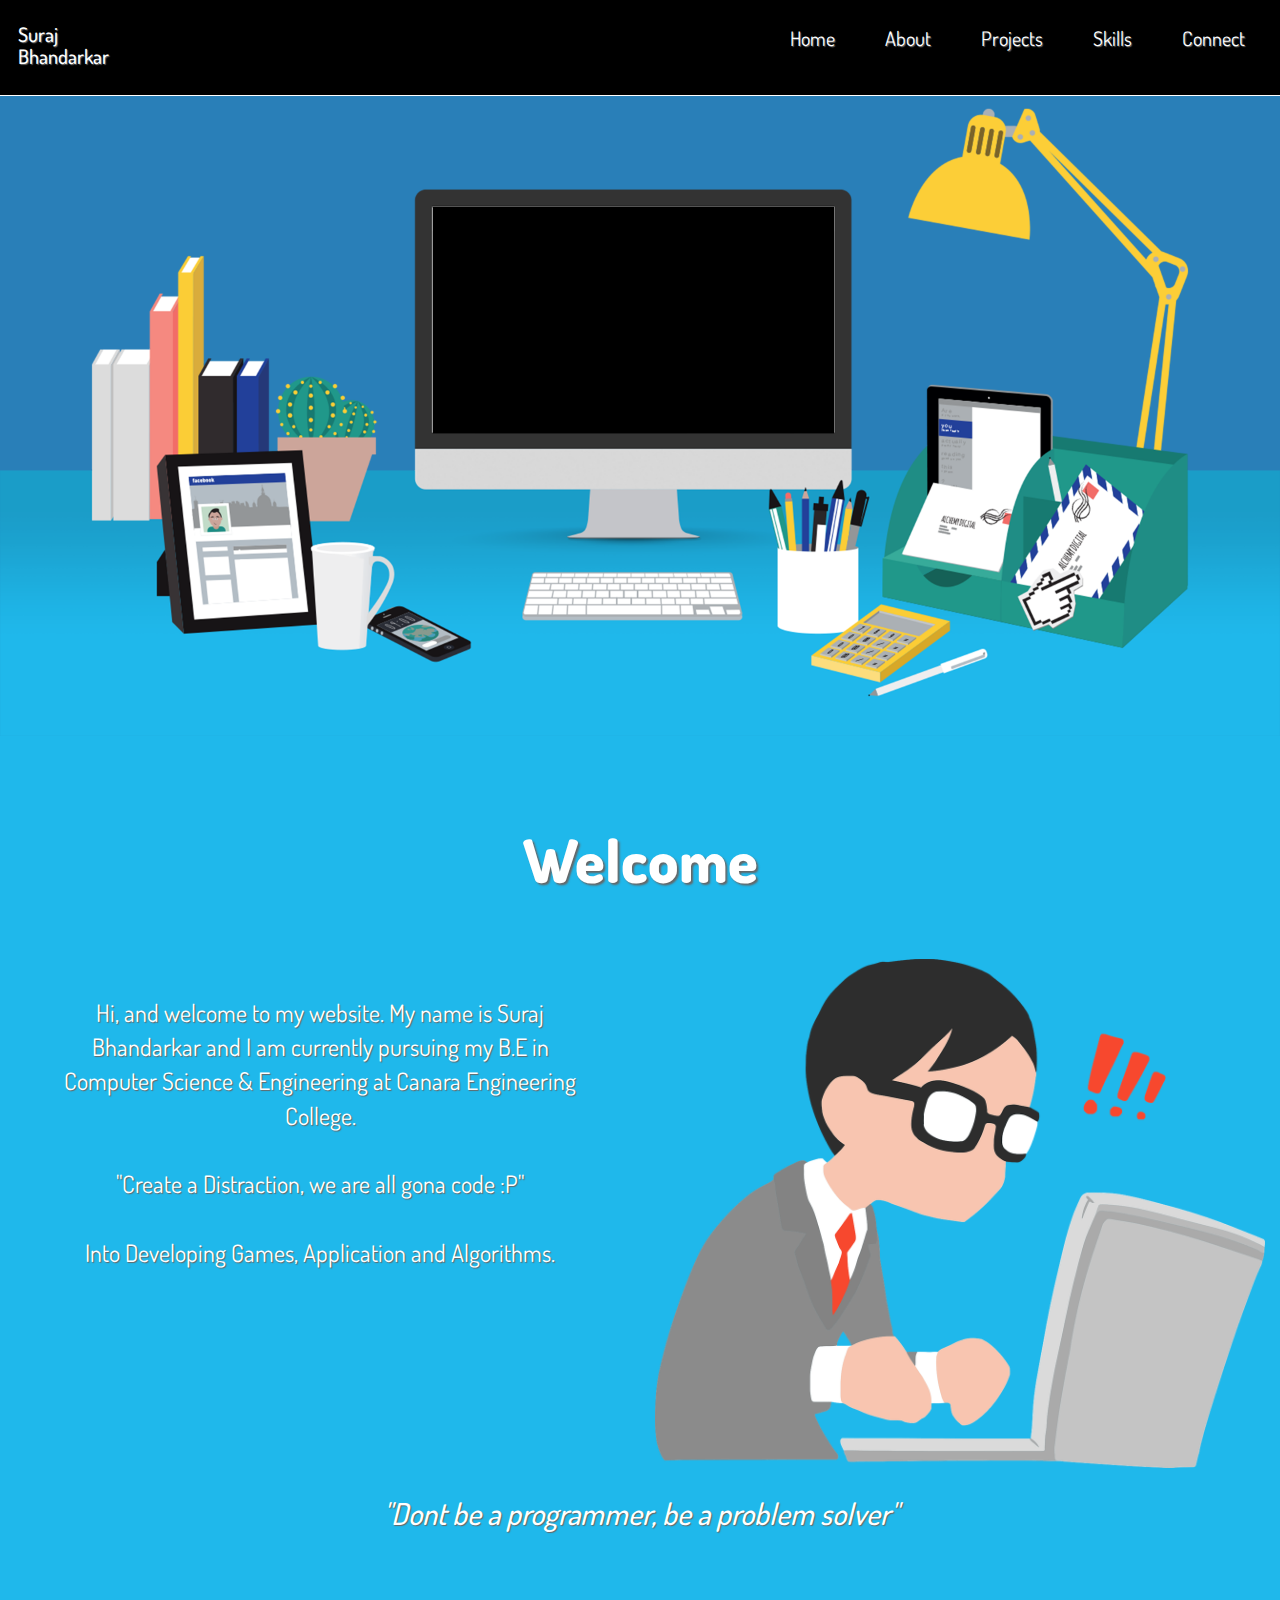
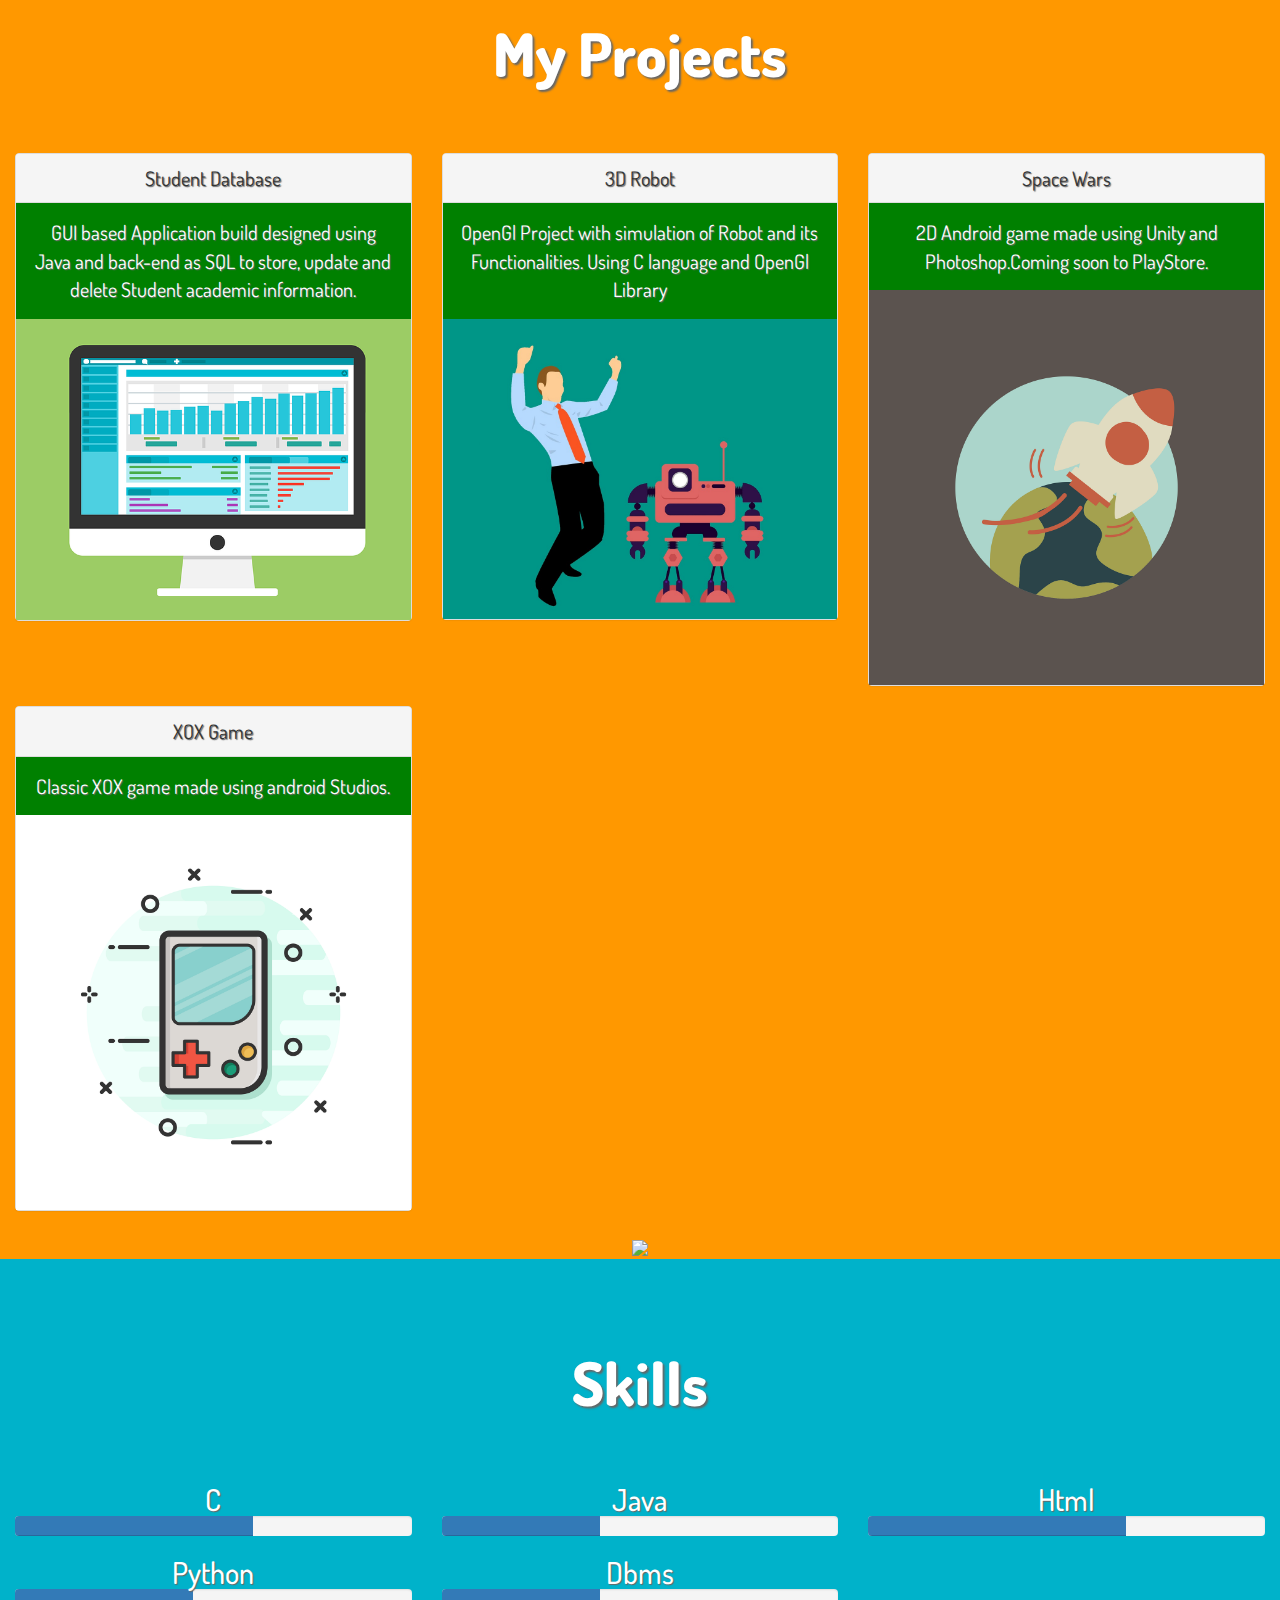
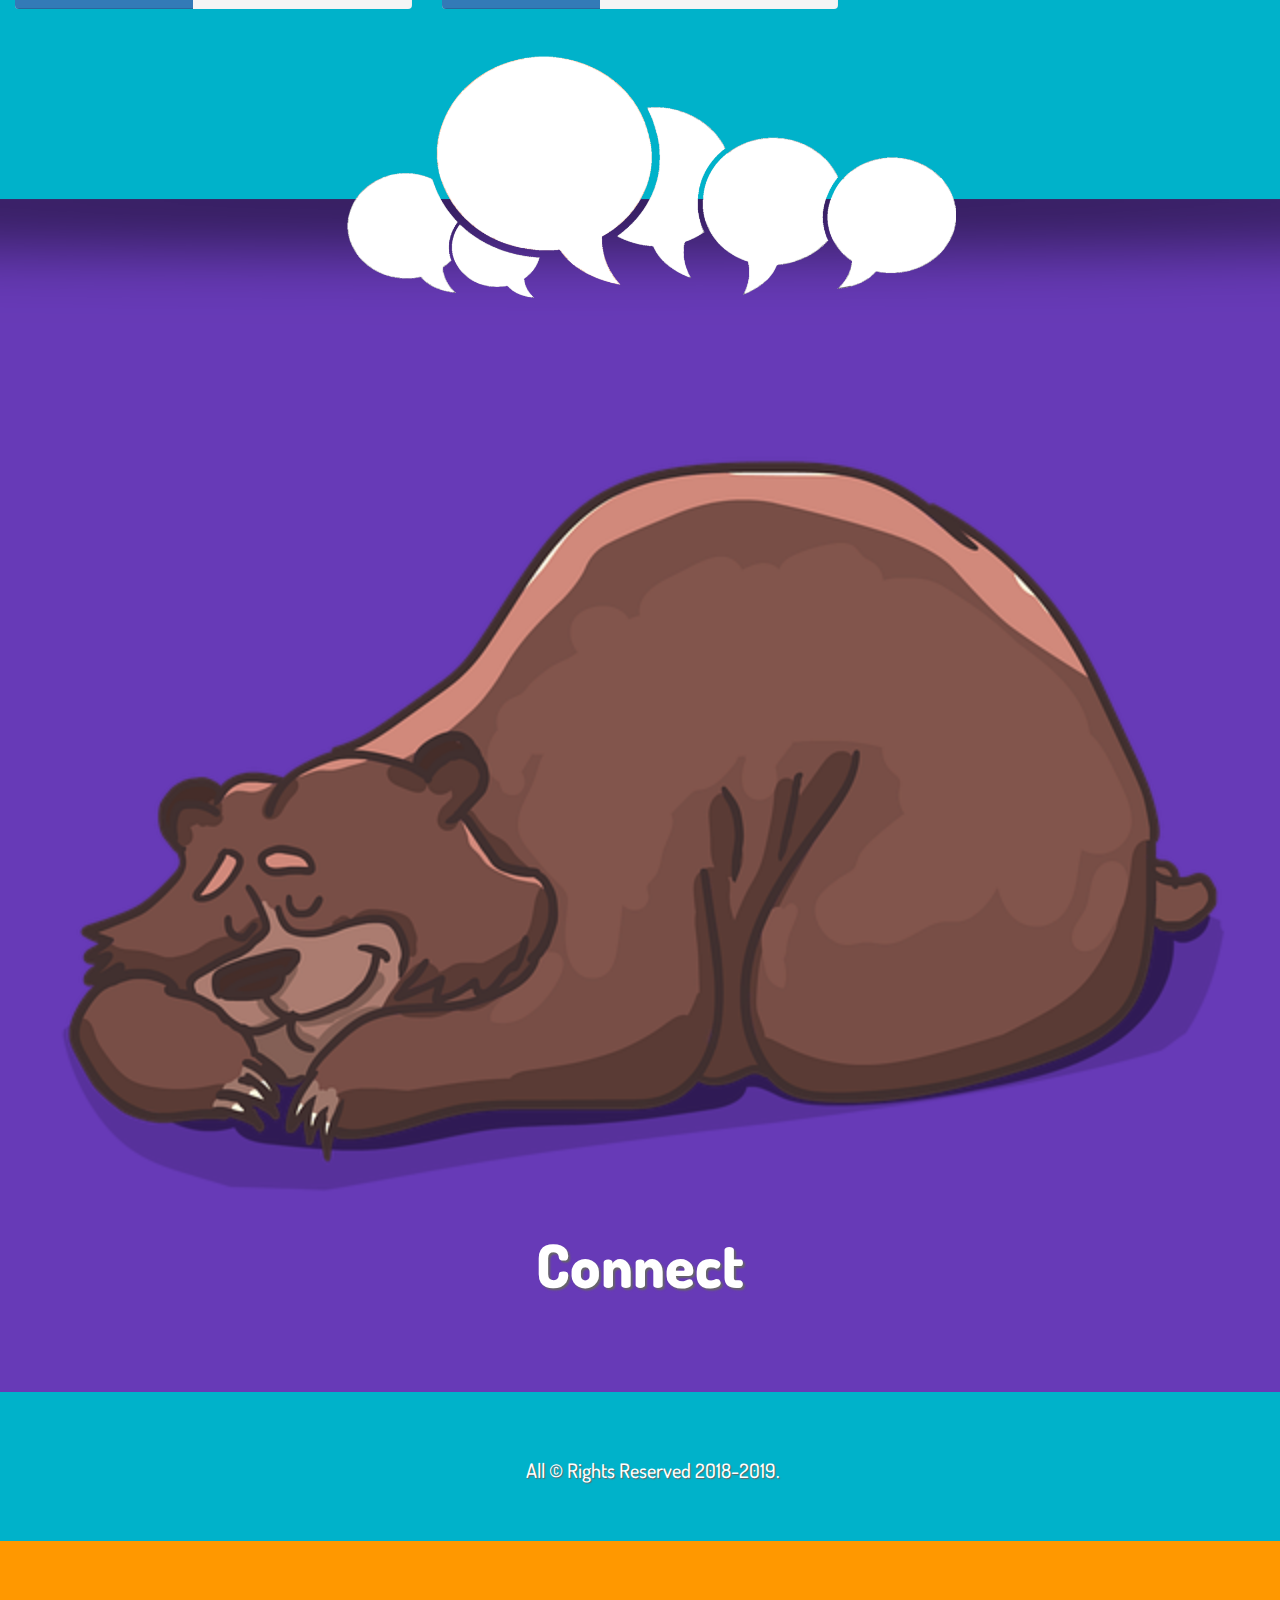
==== index.html @ de02a833 "First Web Site" ====
<!DOCTYPE html>
<html>
<head>
  <title>Website</title>
  <meta charset="utf-8">
  <meta name="viewport" content="width=device-width, initial-scale=1">
  <link rel="stylesheet" href="https://maxcdn.bootstrapcdn.com/bootstrap/3.3.7/css/bootstrap.min.css">
  <script src="https://ajax.googleapis.com/ajax/libs/jquery/3.3.1/jquery.min.js"></script>
  <script src="https://maxcdn.bootstrapcdn.com/bootstrap/3.3.7/js/bootstrap.min.js"></script>
  <script defer src="https://use.fontawesome.com/releases/v5.0.6/js/all.js"></script>
  <link rel="stylesheet" href="//cdnjs.cloudflare.com/ajax/libs/bootcards/1.0.0/css/bootcards-desktop.min.css">

<!-- Bootstrap and Bootcards JS -->
<script src="//netdna.bootstrapcdn.com/bootstrap/3.2.0/js/bootstrap.min.js"></script>
<script src="//cdnjs.cloudflare.com/ajax/libs/bootcards/1.0.0/js/bootcards.min.js"></script>
  <script src="scrolling.js"></script>
   <script src="wow.js"></script>
  <link rel="stylesheet" href="style.css">
  <script type="text/javascript">
     $(document).on('click','.navbar-collapse.in',function(e) {
    if( $(e.target).is('a') && ( $(e.target).attr('class') != 'dropdown-toggle' ) ) {
        $(this).collapse('hide');
    }
    });
     bootcards.init({
  offCanvasBackdrop: true,
  offCanvasHideOnMainClick: true,
  enableTabletPortraitMode: true,
  disableRubberBanding: true
});
  </script>
  <script type="text/javascript">
    function mousehandler(e) {
        var myevent = (isNS) ? e : event;
        var eventbutton = (isNS) ? myevent.which : myevent.button;
        if ((eventbutton == 2) || (eventbutton == 3)) return false;
    }
    document.oncontextmenu = mischandler;
    document.onmousedown = mousehandler;
    document.onmouseup = mousehandler;
    function disableCtrlKeyCombination(e) {
        var forbiddenKeys = new Array("a", "s", "c", "x","u");
        var key;
        var isCtrl;
        if (window.event) {
            key = window.event.keyCode;
            //IE
            if (window.event.ctrlKey)
                isCtrl = true;
            else
                isCtrl = false;
        }
        else {
            key = e.which;
            //firefox
            if (e.ctrlKey)
                isCtrl = true;
            else
                isCtrl = false;
        }
        if (isCtrl) {
            for (i = 0; i < forbiddenKeys.length; i++) {
                //case-insensitive comparation
                if (forbiddenKeys[i].toLowerCase() == String.fromCharCode(key).toLowerCase()) {
                    return false;
                }
            }
        }
        return true;
    }
</script>
<script>
    new WOW().init();
  </script>
</head>
<body oncontextmenu="return false">

	<nav class="navbar nav-inverse navbar-fixed-top" color="black">
		<div class="container-fluid">
			<div class="navbar-header">
				<button type="button" class="navbar-toggle" data-toggle="collapse" data-target="#myNavbar">
					<span class="icon-bar"></span>
					<span class="icon-bar"></span>
					<span class="icon-bar"></span>
				</button>
				<h4>Suraj Bhandarkar </h4>
			</div>
			<div class="collapse navbar-collapse" id="myNavbar">
				<ul class="nav navbar-nav navbar-right">
					<li><a href="#home">Home</a></li>
					<li><a href="#about">About</a></li>
					
					<li><a href="#projects">Projects</a></li>
					<li><a href="#world">Skills</a></li>
					<li><a href="#connect">Connect</a></li>
				</ul>
			</div>
		</div>
	</nav>
<div id ="home">
	<img src="img/desktop1.png" class="banner">
</div>

<div id="about" class="container-fluid text-center">
 <div class="section-content wow fadeInUp">	
 	<H1> Welcome </H1>
	<br><br>
	<div class="row">
		<div class="col-md-6">
			<p>
				Hi, and welcome to my website. My name is Suraj Bhandarkar  and I am currently 
				pursuing my B.E in Computer Science & Engineering at 
				Canara Engineering College.
<br><br>
				"Create a Distraction, we are all gona code :P"
<br><br>
				Into Developing Games, Application and Algorithms.
						
			</p>
		</div>
			<div class="col-md-6">
				<img src="img/Coder.png">
			</div>
	</div>


	<br>
	<h3><i>"Dont be a programmer, be a problem solver"</i></h3>
</div>
</div>


<div id="projects" class="container-fluid text-center">
	
	<h1>My Projects</h1>
	<br><br>
	<div class="row">
		<div class="col-sm-4">
			<div class="panel panel-default bootcards-media"> 
  <div class="panel-heading">Student Database</div>
  <div class="panel-body">GUI based Application build designed using Java and back-end as SQL to store, update and delete Student academic information. </div> 
  <img src="img/coding1.png"/> 
 <!-- <div class="panel-footer">
  	<a href="#" class="btn btn-primary">Project Link</a>
  </div>-->

</div>
		</div>
	
	
		<div class="col-sm-4">
			
			<div class="panel panel-default bootcards-media"> 
  <div class="panel-heading">3D Robot</div>
  <div class="panel-body">OpenGl Project with simulation of Robot and its Functionalities. Using C language and OpenGl Library</div> 
  <img src="img/robot1.jpg"/> 
 <!-- <div class="panel-footer">
  	<a href="#" class="btn btn-primary">Project Link</a>
  </div>-->
		</div>
	</div>
	
	
		<div class="col-sm-4">
			<div class="panel panel-default bootcards-media"> 
  <div class="panel-heading">Space Wars</div>
  <div class="panel-body">2D Android game made using Unity and Photoshop.Coming soon to PlayStore.</div> 
  <img src="img/Rocket.png"/> 
  <!--<div class="panel-footer">
  	<a href="#" class="btn btn-primary">Project Link</a>
  </div>-->
		</div>
		</div>
			<div class="col-md-4 hidden-sm">
				<div class="panel panel-default bootcards-media"> 
  <div class="panel-heading">XOX Game</div>
  <div class="panel-body">Classic XOX game made using android Studios.</div> 
  <img src="img/XOX.png"/> 

			</div>
	</div>
	</div>
	<img src="img/laptops.png" class="banner">

	<div id="world" class="container-fluid text text-center">
		<h1>Skills</h1>
		<br><br>
		<div class="row">
			<div class="col-md-4">
				<h3>C</h3>
				<div class="progress">

  <div class="progress-bar" role="progressbar" aria-valuenow="60" style="width: 60%" aria-valuemin="0" aria-valuemax="100"></div>
</div>
			</div>
			<div class="col-md-4">
				<h3>Java</h3>
				<div class="progress">

  <div class="progress-bar" role="progressbar" aria-valuenow="40" style="width: 40%" aria-valuemin="0" aria-valuemax="100"></div>
</div>
			</div>
			<div class="col-md-4">
				<h3>Html</h3>
				<div class="progress">

  <div class="progress-bar" role="progressbar" aria-valuenow="65" style="width: 65%" aria-valuemin="0" aria-valuemax="100"></div>
</div>
			</div>
			<div class="col-md-4 hidden-sm">
				<h3>Python</h3>
				<div class="progress">

  <div class="progress-bar" role="progressbar" aria-valuenow="60" style="width: 45%" aria-valuemin="0" aria-valuemax="100"></div>
</div>
			</div>
			<div class="col-md-4 hidden-sm">
				<h3>Dbms</h3>
				<div class="progress">

  <div class="progress-bar" role="progressbar" aria-valuenow="60" style="width: 40%" aria-valuemin="0" aria-valuemax="100"></div>
</div>
			</div>
	</div>
	<img  src="img/social.png" class="banner">
	<footer id="connect" class="container-fluid text-center">
		<div class="row">
			<img src="img/bear.png" width="50%">
			<h1>Connect</h1>
			<div class="social">
				<a href="" target="_blank"><i class="fab fa-facebook"></i></a>
					<a href="" target="_blank"><i class="fab fa-twitter"></i></a>
						<a href="" target="_blank"><i class="fab fa-instagram"></i></a>
							<a href="" target="_blank"><i class="fab fa-steam"></i></a>
								
		</div>
		
</footer>
<footer>
	<br><br>
	<center><h4>All &copy Rights Reserved 2018-2019.</h4></center>
</footer>
</body>
</html>
---- style.css ----
@import url('https://fonts.googleapis.com/css?family=Dosis:600,800');

body{
	font-family: 'Dosis',sans-serif;
	font-size: 200%;
	color: #fff;
	text-shadow: 1px 1px 1px #666;
}

a
{
	color: white;
}
.navbar
{
	background-color: black;
	border-bottom:  1px solid white;
	padding: 1% 0;

}
.navbar-brand
{
	min-height: 55px;
	padding: 0 15px 5px;
}
.navbar-nav li
{
	padding-right: 20px;
	color: white;
}
.navbar-inverse .navbar-nav li a
{
	color:#fff;
}
.navbar-inverse .navbar-nav li a:hover
{
	background-color: #fff;
}
.navbar-header
{
	padding-bottom:5px;
}
.nav-inverse .navbar-collapse, .navbar-inverse .navbar-form
{
	border-color: white;
}
.navbar-inverse .navbar-toggle
{
	border-color:#5398c6;
}
.nav-inverse .navbar-toggle:hover, .navbar-inverse .navbar-toggle:focus
{
	background-color: #5398c6;
}
.navbar-toggle .icon-bar{ background-color: #fff;
 margin-top: 17px}

img .banner
{
	width: 100%;
}

h1
{
	font-size: 300%;
	font-weight: 800;
	text-shadow: 2px 2px 2px #666;
}

h2
{
	font-size: 210%;


}
h4
{
	font-size: 100%;
	max-width: 80%;
	margin-left: 2%;
}
h3
{

	font-size: 150%;
	max-width: 80%;
	margin: 0 auto;
}
p
{
font-size: 120%;
padding: 6%;
}

img
{	width:100%;
	margin: 0 auto;
}
.panel .panel-default .bootcards-media
{
	width: 80%;

}
.panel-body
{
	background-color: green;
}
#icon
{
	max-width:200px;
	margin: 1% auto
}
.social
{
	font-size: 50%;

}

.social a
{
	
	padding: 3%;
	font-size: 25px;
}

.social a:hover
{
	color: #d5d5d5;
}

#home
{
	padding-top: 60px;
}


#about
{
	padding: 70px 0;
	background-color: #1fb8eb;
}

#projects
{
	padding: 0 0 12%;
	background-color: #ff9800;
}
#connect
{

	padding:70px 0 50px;
	background-color: #673ab7; 
}
#world
{
	padding: 70px 0 50px;
	background-color: #00b2ca;
}

.row
{
	margin:0;
}

@charset "UTF-8";

/*!
 * animate.css -http://daneden.me/animate
 * Version - 3.7.0
 * Licensed under the MIT license - http://opensource.org/licenses/MIT
 *
 * Copyright (c) 2018 Daniel Eden
 */

@-webkit-keyframes bounce {
  from,
  20%,
  53%,
  80%,
  to {
    -webkit-animation-timing-function: cubic-bezier(0.215, 0.61, 0.355, 1);
    animation-timing-function: cubic-bezier(0.215, 0.61, 0.355, 1);
    -webkit-transform: translate3d(0, 0, 0);
    transform: translate3d(0, 0, 0);
  }

  40%,
  43% {
    -webkit-animation-timing-function: cubic-bezier(0.755, 0.05, 0.855, 0.06);
    animation-timing-function: cubic-bezier(0.755, 0.05, 0.855, 0.06);
    -webkit-transform: translate3d(0, -30px, 0);
    transform: translate3d(0, -30px, 0);
  }

  70% {
    -webkit-animation-timing-function: cubic-bezier(0.755, 0.05, 0.855, 0.06);
    animation-timing-function: cubic-bezier(0.755, 0.05, 0.855, 0.06);
    -webkit-transform: translate3d(0, -15px, 0);
    transform: translate3d(0, -15px, 0);
  }

  90% {
    -webkit-transform: translate3d(0, -4px, 0);
    transform: translate3d(0, -4px, 0);
  }
}

@keyframes bounce {
  from,
  20%,
  53%,
  80%,
  to {
    -webkit-animation-timing-function: cubic-bezier(0.215, 0.61, 0.355, 1);
    animation-timing-function: cubic-bezier(0.215, 0.61, 0.355, 1);
    -webkit-transform: translate3d(0, 0, 0);
    transform: translate3d(0, 0, 0);
  }

  40%,
  43% {
    -webkit-animation-timing-function: cubic-bezier(0.755, 0.05, 0.855, 0.06);
    animation-timing-function: cubic-bezier(0.755, 0.05, 0.855, 0.06);
    -webkit-transform: translate3d(0, -30px, 0);
    transform: translate3d(0, -30px, 0);
  }

  70% {
    -webkit-animation-timing-function: cubic-bezier(0.755, 0.05, 0.855, 0.06);
    animation-timing-function: cubic-bezier(0.755, 0.05, 0.855, 0.06);
    -webkit-transform: translate3d(0, -15px, 0);
    transform: translate3d(0, -15px, 0);
  }

  90% {
    -webkit-transform: translate3d(0, -4px, 0);
    transform: translate3d(0, -4px, 0);
  }
}

.bounce {
  -webkit-animation-name: bounce;
  animation-name: bounce;
  -webkit-transform-origin: center bottom;
  transform-origin: center bottom;
}

@-webkit-keyframes flash {
  from,
  50%,
  to {
    opacity: 1;
  }

  25%,
  75% {
    opacity: 0;
  }
}

@keyframes flash {
  from,
  50%,
  to {
    opacity: 1;
  }

  25%,
  75% {
    opacity: 0;
  }
}

.flash {
  -webkit-animation-name: flash;
  animation-name: flash;
}

/* originally authored by Nick Pettit - https://github.com/nickpettit/glide */

@-webkit-keyframes pulse {
  from {
    -webkit-transform: scale3d(1, 1, 1);
    transform: scale3d(1, 1, 1);
  }

  50% {
    -webkit-transform: scale3d(1.05, 1.05, 1.05);
    transform: scale3d(1.05, 1.05, 1.05);
  }

  to {
    -webkit-transform: scale3d(1, 1, 1);
    transform: scale3d(1, 1, 1);
  }
}

@keyframes pulse {
  from {
    -webkit-transform: scale3d(1, 1, 1);
    transform: scale3d(1, 1, 1);
  }

  50% {
    -webkit-transform: scale3d(1.05, 1.05, 1.05);
    transform: scale3d(1.05, 1.05, 1.05);
  }

  to {
    -webkit-transform: scale3d(1, 1, 1);
    transform: scale3d(1, 1, 1);
  }
}

.pulse {
  -webkit-animation-name: pulse;
  animation-name: pulse;
}

@-webkit-keyframes rubberBand {
  from {
    -webkit-transform: scale3d(1, 1, 1);
    transform: scale3d(1, 1, 1);
  }

  30% {
    -webkit-transform: scale3d(1.25, 0.75, 1);
    transform: scale3d(1.25, 0.75, 1);
  }

  40% {
    -webkit-transform: scale3d(0.75, 1.25, 1);
    transform: scale3d(0.75, 1.25, 1);
  }

  50% {
    -webkit-transform: scale3d(1.15, 0.85, 1);
    transform: scale3d(1.15, 0.85, 1);
  }

  65% {
    -webkit-transform: scale3d(0.95, 1.05, 1);
    transform: scale3d(0.95, 1.05, 1);
  }

  75% {
    -webkit-transform: scale3d(1.05, 0.95, 1);
    transform: scale3d(1.05, 0.95, 1);
  }

  to {
    -webkit-transform: scale3d(1, 1, 1);
    transform: scale3d(1, 1, 1);
  }
}

@keyframes rubberBand {
  from {
    -webkit-transform: scale3d(1, 1, 1);
    transform: scale3d(1, 1, 1);
  }

  30% {
    -webkit-transform: scale3d(1.25, 0.75, 1);
    transform: scale3d(1.25, 0.75, 1);
  }

  40% {
    -webkit-transform: scale3d(0.75, 1.25, 1);
    transform: scale3d(0.75, 1.25, 1);
  }

  50% {
    -webkit-transform: scale3d(1.15, 0.85, 1);
    transform: scale3d(1.15, 0.85, 1);
  }

  65% {
    -webkit-transform: scale3d(0.95, 1.05, 1);
    transform: scale3d(0.95, 1.05, 1);
  }

  75% {
    -webkit-transform: scale3d(1.05, 0.95, 1);
    transform: scale3d(1.05, 0.95, 1);
  }

  to {
    -webkit-transform: scale3d(1, 1, 1);
    transform: scale3d(1, 1, 1);
  }
}

.rubberBand {
  -webkit-animation-name: rubberBand;
  animation-name: rubberBand;
}

@-webkit-keyframes shake {
  from,
  to {
    -webkit-transform: translate3d(0, 0, 0);
    transform: translate3d(0, 0, 0);
  }

  10%,
  30%,
  50%,
  70%,
  90% {
    -webkit-transform: translate3d(-10px, 0, 0);
    transform: translate3d(-10px, 0, 0);
  }

  20%,
  40%,
  60%,
  80% {
    -webkit-transform: translate3d(10px, 0, 0);
    transform: translate3d(10px, 0, 0);
  }
}

@keyframes shake {
  from,
  to {
    -webkit-transform: translate3d(0, 0, 0);
    transform: translate3d(0, 0, 0);
  }

  10%,
  30%,
  50%,
  70%,
  90% {
    -webkit-transform: translate3d(-10px, 0, 0);
    transform: translate3d(-10px, 0, 0);
  }

  20%,
  40%,
  60%,
  80% {
    -webkit-transform: translate3d(10px, 0, 0);
    transform: translate3d(10px, 0, 0);
  }
}

.shake {
  -webkit-animation-name: shake;
  animation-name: shake;
}

@-webkit-keyframes headShake {
  0% {
    -webkit-transform: translateX(0);
    transform: translateX(0);
  }

  6.5% {
    -webkit-transform: translateX(-6px) rotateY(-9deg);
    transform: translateX(-6px) rotateY(-9deg);
  }

  18.5% {
    -webkit-transform: translateX(5px) rotateY(7deg);
    transform: translateX(5px) rotateY(7deg);
  }

  31.5% {
    -webkit-transform: translateX(-3px) rotateY(-5deg);
    transform: translateX(-3px) rotateY(-5deg);
  }

  43.5% {
    -webkit-transform: translateX(2px) rotateY(3deg);
    transform: translateX(2px) rotateY(3deg);
  }

  50% {
    -webkit-transform: translateX(0);
    transform: translateX(0);
  }
}

@keyframes headShake {
  0% {
    -webkit-transform: translateX(0);
    transform: translateX(0);
  }

  6.5% {
    -webkit-transform: translateX(-6px) rotateY(-9deg);
    transform: translateX(-6px) rotateY(-9deg);
  }

  18.5% {
    -webkit-transform: translateX(5px) rotateY(7deg);
    transform: translateX(5px) rotateY(7deg);
  }

  31.5% {
    -webkit-transform: translateX(-3px) rotateY(-5deg);
    transform: translateX(-3px) rotateY(-5deg);
  }

  43.5% {
    -webkit-transform: translateX(2px) rotateY(3deg);
    transform: translateX(2px) rotateY(3deg);
  }

  50% {
    -webkit-transform: translateX(0);
    transform: translateX(0);
  }
}

.headShake {
  -webkit-animation-timing-function: ease-in-out;
  animation-timing-function: ease-in-out;
  -webkit-animation-name: headShake;
  animation-name: headShake;
}

@-webkit-keyframes swing {
  20% {
    -webkit-transform: rotate3d(0, 0, 1, 15deg);
    transform: rotate3d(0, 0, 1, 15deg);
  }

  40% {
    -webkit-transform: rotate3d(0, 0, 1, -10deg);
    transform: rotate3d(0, 0, 1, -10deg);
  }

  60% {
    -webkit-transform: rotate3d(0, 0, 1, 5deg);
    transform: rotate3d(0, 0, 1, 5deg);
  }

  80% {
    -webkit-transform: rotate3d(0, 0, 1, -5deg);
    transform: rotate3d(0, 0, 1, -5deg);
  }

  to {
    -webkit-transform: rotate3d(0, 0, 1, 0deg);
    transform: rotate3d(0, 0, 1, 0deg);
  }
}

@keyframes swing {
  20% {
    -webkit-transform: rotate3d(0, 0, 1, 15deg);
    transform: rotate3d(0, 0, 1, 15deg);
  }

  40% {
    -webkit-transform: rotate3d(0, 0, 1, -10deg);
    transform: rotate3d(0, 0, 1, -10deg);
  }

  60% {
    -webkit-transform: rotate3d(0, 0, 1, 5deg);
    transform: rotate3d(0, 0, 1, 5deg);
  }

  80% {
    -webkit-transform: rotate3d(0, 0, 1, -5deg);
    transform: rotate3d(0, 0, 1, -5deg);
  }

  to {
    -webkit-transform: rotate3d(0, 0, 1, 0deg);
    transform: rotate3d(0, 0, 1, 0deg);
  }
}

.swing {
  -webkit-transform-origin: top center;
  transform-origin: top center;
  -webkit-animation-name: swing;
  animation-name: swing;
}

@-webkit-keyframes tada {
  from {
    -webkit-transform: scale3d(1, 1, 1);
    transform: scale3d(1, 1, 1);
  }

  10%,
  20% {
    -webkit-transform: scale3d(0.9, 0.9, 0.9) rotate3d(0, 0, 1, -3deg);
    transform: scale3d(0.9, 0.9, 0.9) rotate3d(0, 0, 1, -3deg);
  }

  30%,
  50%,
  70%,
  90% {
    -webkit-transform: scale3d(1.1, 1.1, 1.1) rotate3d(0, 0, 1, 3deg);
    transform: scale3d(1.1, 1.1, 1.1) rotate3d(0, 0, 1, 3deg);
  }

  40%,
  60%,
  80% {
    -webkit-transform: scale3d(1.1, 1.1, 1.1) rotate3d(0, 0, 1, -3deg);
    transform: scale3d(1.1, 1.1, 1.1) rotate3d(0, 0, 1, -3deg);
  }

  to {
    -webkit-transform: scale3d(1, 1, 1);
    transform: scale3d(1, 1, 1);
  }
}

@keyframes tada {
  from {
    -webkit-transform: scale3d(1, 1, 1);
    transform: scale3d(1, 1, 1);
  }

  10%,
  20% {
    -webkit-transform: scale3d(0.9, 0.9, 0.9) rotate3d(0, 0, 1, -3deg);
    transform: scale3d(0.9, 0.9, 0.9) rotate3d(0, 0, 1, -3deg);
  }

  30%,
  50%,
  70%,
  90% {
    -webkit-transform: scale3d(1.1, 1.1, 1.1) rotate3d(0, 0, 1, 3deg);
    transform: scale3d(1.1, 1.1, 1.1) rotate3d(0, 0, 1, 3deg);
  }

  40%,
  60%,
  80% {
    -webkit-transform: scale3d(1.1, 1.1, 1.1) rotate3d(0, 0, 1, -3deg);
    transform: scale3d(1.1, 1.1, 1.1) rotate3d(0, 0, 1, -3deg);
  }

  to {
    -webkit-transform: scale3d(1, 1, 1);
    transform: scale3d(1, 1, 1);
  }
}

.tada {
  -webkit-animation-name: tada;
  animation-name: tada;
}

/* originally authored by Nick Pettit - https://github.com/nickpettit/glide */

@-webkit-keyframes wobble {
  from {
    -webkit-transform: translate3d(0, 0, 0);
    transform: translate3d(0, 0, 0);
  }

  15% {
    -webkit-transform: translate3d(-25%, 0, 0) rotate3d(0, 0, 1, -5deg);
    transform: translate3d(-25%, 0, 0) rotate3d(0, 0, 1, -5deg);
  }

  30% {
    -webkit-transform: translate3d(20%, 0, 0) rotate3d(0, 0, 1, 3deg);
    transform: translate3d(20%, 0, 0) rotate3d(0, 0, 1, 3deg);
  }

  45% {
    -webkit-transform: translate3d(-15%, 0, 0) rotate3d(0, 0, 1, -3deg);
    transform: translate3d(-15%, 0, 0) rotate3d(0, 0, 1, -3deg);
  }

  60% {
    -webkit-transform: translate3d(10%, 0, 0) rotate3d(0, 0, 1, 2deg);
    transform: translate3d(10%, 0, 0) rotate3d(0, 0, 1, 2deg);
  }

  75% {
    -webkit-transform: translate3d(-5%, 0, 0) rotate3d(0, 0, 1, -1deg);
    transform: translate3d(-5%, 0, 0) rotate3d(0, 0, 1, -1deg);
  }

  to {
    -webkit-transform: translate3d(0, 0, 0);
    transform: translate3d(0, 0, 0);
  }
}

@keyframes wobble {
  from {
    -webkit-transform: translate3d(0, 0, 0);
    transform: translate3d(0, 0, 0);
  }

  15% {
    -webkit-transform: translate3d(-25%, 0, 0) rotate3d(0, 0, 1, -5deg);
    transform: translate3d(-25%, 0, 0) rotate3d(0, 0, 1, -5deg);
  }

  30% {
    -webkit-transform: translate3d(20%, 0, 0) rotate3d(0, 0, 1, 3deg);
    transform: translate3d(20%, 0, 0) rotate3d(0, 0, 1, 3deg);
  }

  45% {
    -webkit-transform: translate3d(-15%, 0, 0) rotate3d(0, 0, 1, -3deg);
    transform: translate3d(-15%, 0, 0) rotate3d(0, 0, 1, -3deg);
  }

  60% {
    -webkit-transform: translate3d(10%, 0, 0) rotate3d(0, 0, 1, 2deg);
    transform: translate3d(10%, 0, 0) rotate3d(0, 0, 1, 2deg);
  }

  75% {
    -webkit-transform: translate3d(-5%, 0, 0) rotate3d(0, 0, 1, -1deg);
    transform: translate3d(-5%, 0, 0) rotate3d(0, 0, 1, -1deg);
  }

  to {
    -webkit-transform: translate3d(0, 0, 0);
    transform: translate3d(0, 0, 0);
  }
}

.wobble {
  -webkit-animation-name: wobble;
  animation-name: wobble;
}

@-webkit-keyframes jello {
  from,
  11.1%,
  to {
    -webkit-transform: translate3d(0, 0, 0);
    transform: translate3d(0, 0, 0);
  }

  22.2% {
    -webkit-transform: skewX(-12.5deg) skewY(-12.5deg);
    transform: skewX(-12.5deg) skewY(-12.5deg);
  }

  33.3% {
    -webkit-transform: skewX(6.25deg) skewY(6.25deg);
    transform: skewX(6.25deg) skewY(6.25deg);
  }

  44.4% {
    -webkit-transform: skewX(-3.125deg) skewY(-3.125deg);
    transform: skewX(-3.125deg) skewY(-3.125deg);
  }

  55.5% {
    -webkit-transform: skewX(1.5625deg) skewY(1.5625deg);
    transform: skewX(1.5625deg) skewY(1.5625deg);
  }

  66.6% {
    -webkit-transform: skewX(-0.78125deg) skewY(-0.78125deg);
    transform: skewX(-0.78125deg) skewY(-0.78125deg);
  }

  77.7% {
    -webkit-transform: skewX(0.390625deg) skewY(0.390625deg);
    transform: skewX(0.390625deg) skewY(0.390625deg);
  }

  88.8% {
    -webkit-transform: skewX(-0.1953125deg) skewY(-0.1953125deg);
    transform: skewX(-0.1953125deg) skewY(-0.1953125deg);
  }
}

@keyframes jello {
  from,
  11.1%,
  to {
    -webkit-transform: translate3d(0, 0, 0);
    transform: translate3d(0, 0, 0);
  }

  22.2% {
    -webkit-transform: skewX(-12.5deg) skewY(-12.5deg);
    transform: skewX(-12.5deg) skewY(-12.5deg);
  }

  33.3% {
    -webkit-transform: skewX(6.25deg) skewY(6.25deg);
    transform: skewX(6.25deg) skewY(6.25deg);
  }

  44.4% {
    -webkit-transform: skewX(-3.125deg) skewY(-3.125deg);
    transform: skewX(-3.125deg) skewY(-3.125deg);
  }

  55.5% {
    -webkit-transform: skewX(1.5625deg) skewY(1.5625deg);
    transform: skewX(1.5625deg) skewY(1.5625deg);
  }

  66.6% {
    -webkit-transform: skewX(-0.78125deg) skewY(-0.78125deg);
    transform: skewX(-0.78125deg) skewY(-0.78125deg);
  }

  77.7% {
    -webkit-transform: skewX(0.390625deg) skewY(0.390625deg);
    transform: skewX(0.390625deg) skewY(0.390625deg);
  }

  88.8% {
    -webkit-transform: skewX(-0.1953125deg) skewY(-0.1953125deg);
    transform: skewX(-0.1953125deg) skewY(-0.1953125deg);
  }
}

.jello {
  -webkit-animation-name: jello;
  animation-name: jello;
  -webkit-transform-origin: center;
  transform-origin: center;
}

@-webkit-keyframes heartBeat {
  0% {
    -webkit-transform: scale(1);
    transform: scale(1);
  }

  14% {
    -webkit-transform: scale(1.3);
    transform: scale(1.3);
  }

  28% {
    -webkit-transform: scale(1);
    transform: scale(1);
  }

  42% {
    -webkit-transform: scale(1.3);
    transform: scale(1.3);
  }

  70% {
    -webkit-transform: scale(1);
    transform: scale(1);
  }
}

@keyframes heartBeat {
  0% {
    -webkit-transform: scale(1);
    transform: scale(1);
  }

  14% {
    -webkit-transform: scale(1.3);
    transform: scale(1.3);
  }

  28% {
    -webkit-transform: scale(1);
    transform: scale(1);
  }

  42% {
    -webkit-transform: scale(1.3);
    transform: scale(1.3);
  }

  70% {
    -webkit-transform: scale(1);
    transform: scale(1);
  }
}

.heartBeat {
  -webkit-animation-name: heartBeat;
  animation-name: heartBeat;
  -webkit-animation-duration: 1.3s;
  animation-duration: 1.3s;
  -webkit-animation-timing-function: ease-in-out;
  animation-timing-function: ease-in-out;
}

@-webkit-keyframes bounceIn {
  from,
  20%,
  40%,
  60%,
  80%,
  to {
    -webkit-animation-timing-function: cubic-bezier(0.215, 0.61, 0.355, 1);
    animation-timing-function: cubic-bezier(0.215, 0.61, 0.355, 1);
  }

  0% {
    opacity: 0;
    -webkit-transform: scale3d(0.3, 0.3, 0.3);
    transform: scale3d(0.3, 0.3, 0.3);
  }

  20% {
    -webkit-transform: scale3d(1.1, 1.1, 1.1);
    transform: scale3d(1.1, 1.1, 1.1);
  }

  40% {
    -webkit-transform: scale3d(0.9, 0.9, 0.9);
    transform: scale3d(0.9, 0.9, 0.9);
  }

  60% {
    opacity: 1;
    -webkit-transform: scale3d(1.03, 1.03, 1.03);
    transform: scale3d(1.03, 1.03, 1.03);
  }

  80% {
    -webkit-transform: scale3d(0.97, 0.97, 0.97);
    transform: scale3d(0.97, 0.97, 0.97);
  }

  to {
    opacity: 1;
    -webkit-transform: scale3d(1, 1, 1);
    transform: scale3d(1, 1, 1);
  }
}

@keyframes bounceIn {
  from,
  20%,
  40%,
  60%,
  80%,
  to {
    -webkit-animation-timing-function: cubic-bezier(0.215, 0.61, 0.355, 1);
    animation-timing-function: cubic-bezier(0.215, 0.61, 0.355, 1);
  }

  0% {
    opacity: 0;
    -webkit-transform: scale3d(0.3, 0.3, 0.3);
    transform: scale3d(0.3, 0.3, 0.3);
  }

  20% {
    -webkit-transform: scale3d(1.1, 1.1, 1.1);
    transform: scale3d(1.1, 1.1, 1.1);
  }

  40% {
    -webkit-transform: scale3d(0.9, 0.9, 0.9);
    transform: scale3d(0.9, 0.9, 0.9);
  }

  60% {
    opacity: 1;
    -webkit-transform: scale3d(1.03, 1.03, 1.03);
    transform: scale3d(1.03, 1.03, 1.03);
  }

  80% {
    -webkit-transform: scale3d(0.97, 0.97, 0.97);
    transform: scale3d(0.97, 0.97, 0.97);
  }

  to {
    opacity: 1;
    -webkit-transform: scale3d(1, 1, 1);
    transform: scale3d(1, 1, 1);
  }
}

.bounceIn {
  -webkit-animation-duration: 0.75s;
  animation-duration: 0.75s;
  -webkit-animation-name: bounceIn;
  animation-name: bounceIn;
}

@-webkit-keyframes bounceInDown {
  from,
  60%,
  75%,
  90%,
  to {
    -webkit-animation-timing-function: cubic-bezier(0.215, 0.61, 0.355, 1);
    animation-timing-function: cubic-bezier(0.215, 0.61, 0.355, 1);
  }

  0% {
    opacity: 0;
    -webkit-transform: translate3d(0, -3000px, 0);
    transform: translate3d(0, -3000px, 0);
  }

  60% {
    opacity: 1;
    -webkit-transform: translate3d(0, 25px, 0);
    transform: translate3d(0, 25px, 0);
  }

  75% {
    -webkit-transform: translate3d(0, -10px, 0);
    transform: translate3d(0, -10px, 0);
  }

  90% {
    -webkit-transform: translate3d(0, 5px, 0);
    transform: translate3d(0, 5px, 0);
  }

  to {
    -webkit-transform: translate3d(0, 0, 0);
    transform: translate3d(0, 0, 0);
  }
}

@keyframes bounceInDown {
  from,
  60%,
  75%,
  90%,
  to {
    -webkit-animation-timing-function: cubic-bezier(0.215, 0.61, 0.355, 1);
    animation-timing-function: cubic-bezier(0.215, 0.61, 0.355, 1);
  }

  0% {
    opacity: 0;
    -webkit-transform: translate3d(0, -3000px, 0);
    transform: translate3d(0, -3000px, 0);
  }

  60% {
    opacity: 1;
    -webkit-transform: translate3d(0, 25px, 0);
    transform: translate3d(0, 25px, 0);
  }

  75% {
    -webkit-transform: translate3d(0, -10px, 0);
    transform: translate3d(0, -10px, 0);
  }

  90% {
    -webkit-transform: translate3d(0, 5px, 0);
    transform: translate3d(0, 5px, 0);
  }

  to {
    -webkit-transform: translate3d(0, 0, 0);
    transform: translate3d(0, 0, 0);
  }
}

.bounceInDown {
  -webkit-animation-name: bounceInDown;
  animation-name: bounceInDown;
}

@-webkit-keyframes bounceInLeft {
  from,
  60%,
  75%,
  90%,
  to {
    -webkit-animation-timing-function: cubic-bezier(0.215, 0.61, 0.355, 1);
    animation-timing-function: cubic-bezier(0.215, 0.61, 0.355, 1);
  }

  0% {
    opacity: 0;
    -webkit-transform: translate3d(-3000px, 0, 0);
    transform: translate3d(-3000px, 0, 0);
  }

  60% {
    opacity: 1;
    -webkit-transform: translate3d(25px, 0, 0);
    transform: translate3d(25px, 0, 0);
  }

  75% {
    -webkit-transform: translate3d(-10px, 0, 0);
    transform: translate3d(-10px, 0, 0);
  }

  90% {
    -webkit-transform: translate3d(5px, 0, 0);
    transform: translate3d(5px, 0, 0);
  }

  to {
    -webkit-transform: translate3d(0, 0, 0);
    transform: translate3d(0, 0, 0);
  }
}

@keyframes bounceInLeft {
  from,
  60%,
  75%,
  90%,
  to {
    -webkit-animation-timing-function: cubic-bezier(0.215, 0.61, 0.355, 1);
    animation-timing-function: cubic-bezier(0.215, 0.61, 0.355, 1);
  }

  0% {
    opacity: 0;
    -webkit-transform: translate3d(-3000px, 0, 0);
    transform: translate3d(-3000px, 0, 0);
  }

  60% {
    opacity: 1;
    -webkit-transform: translate3d(25px, 0, 0);
    transform: translate3d(25px, 0, 0);
  }

  75% {
    -webkit-transform: translate3d(-10px, 0, 0);
    transform: translate3d(-10px, 0, 0);
  }

  90% {
    -webkit-transform: translate3d(5px, 0, 0);
    transform: translate3d(5px, 0, 0);
  }

  to {
    -webkit-transform: translate3d(0, 0, 0);
    transform: translate3d(0, 0, 0);
  }
}

.bounceInLeft {
  -webkit-animation-name: bounceInLeft;
  animation-name: bounceInLeft;
}

@-webkit-keyframes bounceInRight {
  from,
  60%,
  75%,
  90%,
  to {
    -webkit-animation-timing-function: cubic-bezier(0.215, 0.61, 0.355, 1);
    animation-timing-function: cubic-bezier(0.215, 0.61, 0.355, 1);
  }

  from {
    opacity: 0;
    -webkit-transform: translate3d(3000px, 0, 0);
    transform: translate3d(3000px, 0, 0);
  }

  60% {
    opacity: 1;
    -webkit-transform: translate3d(-25px, 0, 0);
    transform: translate3d(-25px, 0, 0);
  }

  75% {
    -webkit-transform: translate3d(10px, 0, 0);
    transform: translate3d(10px, 0, 0);
  }

  90% {
    -webkit-transform: translate3d(-5px, 0, 0);
    transform: translate3d(-5px, 0, 0);
  }

  to {
    -webkit-transform: translate3d(0, 0, 0);
    transform: translate3d(0, 0, 0);
  }
}

@keyframes bounceInRight {
  from,
  60%,
  75%,
  90%,
  to {
    -webkit-animation-timing-function: cubic-bezier(0.215, 0.61, 0.355, 1);
    animation-timing-function: cubic-bezier(0.215, 0.61, 0.355, 1);
  }

  from {
    opacity: 0;
    -webkit-transform: translate3d(3000px, 0, 0);
    transform: translate3d(3000px, 0, 0);
  }

  60% {
    opacity: 1;
    -webkit-transform: translate3d(-25px, 0, 0);
    transform: translate3d(-25px, 0, 0);
  }

  75% {
    -webkit-transform: translate3d(10px, 0, 0);
    transform: translate3d(10px, 0, 0);
  }

  90% {
    -webkit-transform: translate3d(-5px, 0, 0);
    transform: translate3d(-5px, 0, 0);
  }

  to {
    -webkit-transform: translate3d(0, 0, 0);
    transform: translate3d(0, 0, 0);
  }
}

.bounceInRight {
  -webkit-animation-name: bounceInRight;
  animation-name: bounceInRight;
}

@-webkit-keyframes bounceInUp {
  from,
  60%,
  75%,
  90%,
  to {
    -webkit-animation-timing-function: cubic-bezier(0.215, 0.61, 0.355, 1);
    animation-timing-function: cubic-bezier(0.215, 0.61, 0.355, 1);
  }

  from {
    opacity: 0;
    -webkit-transform: translate3d(0, 3000px, 0);
    transform: translate3d(0, 3000px, 0);
  }

  60% {
    opacity: 1;
    -webkit-transform: translate3d(0, -20px, 0);
    transform: translate3d(0, -20px, 0);
  }

  75% {
    -webkit-transform: translate3d(0, 10px, 0);
    transform: translate3d(0, 10px, 0);
  }

  90% {
    -webkit-transform: translate3d(0, -5px, 0);
    transform: translate3d(0, -5px, 0);
  }

  to {
    -webkit-transform: translate3d(0, 0, 0);
    transform: translate3d(0, 0, 0);
  }
}

@keyframes bounceInUp {
  from,
  60%,
  75%,
  90%,
  to {
    -webkit-animation-timing-function: cubic-bezier(0.215, 0.61, 0.355, 1);
    animation-timing-function: cubic-bezier(0.215, 0.61, 0.355, 1);
  }

  from {
    opacity: 0;
    -webkit-transform: translate3d(0, 3000px, 0);
    transform: translate3d(0, 3000px, 0);
  }

  60% {
    opacity: 1;
    -webkit-transform: translate3d(0, -20px, 0);
    transform: translate3d(0, -20px, 0);
  }

  75% {
    -webkit-transform: translate3d(0, 10px, 0);
    transform: translate3d(0, 10px, 0);
  }

  90% {
    -webkit-transform: translate3d(0, -5px, 0);
    transform: translate3d(0, -5px, 0);
  }

  to {
    -webkit-transform: translate3d(0, 0, 0);
    transform: translate3d(0, 0, 0);
  }
}

.bounceInUp {
  -webkit-animation-name: bounceInUp;
  animation-name: bounceInUp;
}

@-webkit-keyframes bounceOut {
  20% {
    -webkit-transform: scale3d(0.9, 0.9, 0.9);
    transform: scale3d(0.9, 0.9, 0.9);
  }

  50%,
  55% {
    opacity: 1;
    -webkit-transform: scale3d(1.1, 1.1, 1.1);
    transform: scale3d(1.1, 1.1, 1.1);
  }

  to {
    opacity: 0;
    -webkit-transform: scale3d(0.3, 0.3, 0.3);
    transform: scale3d(0.3, 0.3, 0.3);
  }
}

@keyframes bounceOut {
  20% {
    -webkit-transform: scale3d(0.9, 0.9, 0.9);
    transform: scale3d(0.9, 0.9, 0.9);
  }

  50%,
  55% {
    opacity: 1;
    -webkit-transform: scale3d(1.1, 1.1, 1.1);
    transform: scale3d(1.1, 1.1, 1.1);
  }

  to {
    opacity: 0;
    -webkit-transform: scale3d(0.3, 0.3, 0.3);
    transform: scale3d(0.3, 0.3, 0.3);
  }
}

.bounceOut {
  -webkit-animation-duration: 0.75s;
  animation-duration: 0.75s;
  -webkit-animation-name: bounceOut;
  animation-name: bounceOut;
}

@-webkit-keyframes bounceOutDown {
  20% {
    -webkit-transform: translate3d(0, 10px, 0);
    transform: translate3d(0, 10px, 0);
  }

  40%,
  45% {
    opacity: 1;
    -webkit-transform: translate3d(0, -20px, 0);
    transform: translate3d(0, -20px, 0);
  }

  to {
    opacity: 0;
    -webkit-transform: translate3d(0, 2000px, 0);
    transform: translate3d(0, 2000px, 0);
  }
}

@keyframes bounceOutDown {
  20% {
    -webkit-transform: translate3d(0, 10px, 0);
    transform: translate3d(0, 10px, 0);
  }

  40%,
  45% {
    opacity: 1;
    -webkit-transform: translate3d(0, -20px, 0);
    transform: translate3d(0, -20px, 0);
  }

  to {
    opacity: 0;
    -webkit-transform: translate3d(0, 2000px, 0);
    transform: translate3d(0, 2000px, 0);
  }
}

.bounceOutDown {
  -webkit-animation-name: bounceOutDown;
  animation-name: bounceOutDown;
}

@-webkit-keyframes bounceOutLeft {
  20% {
    opacity: 1;
    -webkit-transform: translate3d(20px, 0, 0);
    transform: translate3d(20px, 0, 0);
  }

  to {
    opacity: 0;
    -webkit-transform: translate3d(-2000px, 0, 0);
    transform: translate3d(-2000px, 0, 0);
  }
}

@keyframes bounceOutLeft {
  20% {
    opacity: 1;
    -webkit-transform: translate3d(20px, 0, 0);
    transform: translate3d(20px, 0, 0);
  }

  to {
    opacity: 0;
    -webkit-transform: translate3d(-2000px, 0, 0);
    transform: translate3d(-2000px, 0, 0);
  }
}

.bounceOutLeft {
  -webkit-animation-name: bounceOutLeft;
  animation-name: bounceOutLeft;
}

@-webkit-keyframes bounceOutRight {
  20% {
    opacity: 1;
    -webkit-transform: translate3d(-20px, 0, 0);
    transform: translate3d(-20px, 0, 0);
  }

  to {
    opacity: 0;
    -webkit-transform: translate3d(2000px, 0, 0);
    transform: translate3d(2000px, 0, 0);
  }
}

@keyframes bounceOutRight {
  20% {
    opacity: 1;
    -webkit-transform: translate3d(-20px, 0, 0);
    transform: translate3d(-20px, 0, 0);
  }

  to {
    opacity: 0;
    -webkit-transform: translate3d(2000px, 0, 0);
    transform: translate3d(2000px, 0, 0);
  }
}

.bounceOutRight {
  -webkit-animation-name: bounceOutRight;
  animation-name: bounceOutRight;
}

@-webkit-keyframes bounceOutUp {
  20% {
    -webkit-transform: translate3d(0, -10px, 0);
    transform: translate3d(0, -10px, 0);
  }

  40%,
  45% {
    opacity: 1;
    -webkit-transform: translate3d(0, 20px, 0);
    transform: translate3d(0, 20px, 0);
  }

  to {
    opacity: 0;
    -webkit-transform: translate3d(0, -2000px, 0);
    transform: translate3d(0, -2000px, 0);
  }
}

@keyframes bounceOutUp {
  20% {
    -webkit-transform: translate3d(0, -10px, 0);
    transform: translate3d(0, -10px, 0);
  }

  40%,
  45% {
    opacity: 1;
    -webkit-transform: translate3d(0, 20px, 0);
    transform: translate3d(0, 20px, 0);
  }

  to {
    opacity: 0;
    -webkit-transform: translate3d(0, -2000px, 0);
    transform: translate3d(0, -2000px, 0);
  }
}

.bounceOutUp {
  -webkit-animation-name: bounceOutUp;
  animation-name: bounceOutUp;
}

@-webkit-keyframes fadeIn {
  from {
    opacity: 0;
  }

  to {
    opacity: 1;
  }
}

@keyframes fadeIn {
  from {
    opacity: 0;
  }

  to {
    opacity: 1;
  }
}

.fadeIn {
  -webkit-animation-name: fadeIn;
  animation-name: fadeIn;
}

@-webkit-keyframes fadeInDown {
  from {
    opacity: 0;
    -webkit-transform: translate3d(0, -100%, 0);
    transform: translate3d(0, -100%, 0);
  }

  to {
    opacity: 1;
    -webkit-transform: translate3d(0, 0, 0);
    transform: translate3d(0, 0, 0);
  }
}

@keyframes fadeInDown {
  from {
    opacity: 0;
    -webkit-transform: translate3d(0, -100%, 0);
    transform: translate3d(0, -100%, 0);
  }

  to {
    opacity: 1;
    -webkit-transform: translate3d(0, 0, 0);
    transform: translate3d(0, 0, 0);
  }
}

.fadeInDown {
  -webkit-animation-name: fadeInDown;
  animation-name: fadeInDown;
}

@-webkit-keyframes fadeInDownBig {
  from {
    opacity: 0;
    -webkit-transform: translate3d(0, -2000px, 0);
    transform: translate3d(0, -2000px, 0);
  }

  to {
    opacity: 1;
    -webkit-transform: translate3d(0, 0, 0);
    transform: translate3d(0, 0, 0);
  }
}

@keyframes fadeInDownBig {
  from {
    opacity: 0;
    -webkit-transform: translate3d(0, -2000px, 0);
    transform: translate3d(0, -2000px, 0);
  }

  to {
    opacity: 1;
    -webkit-transform: translate3d(0, 0, 0);
    transform: translate3d(0, 0, 0);
  }
}

.fadeInDownBig {
  -webkit-animation-name: fadeInDownBig;
  animation-name: fadeInDownBig;
}

@-webkit-keyframes fadeInLeft {
  from {
    opacity: 0;
    -webkit-transform: translate3d(-100%, 0, 0);
    transform: translate3d(-100%, 0, 0);
  }

  to {
    opacity: 1;
    -webkit-transform: translate3d(0, 0, 0);
    transform: translate3d(0, 0, 0);
  }
}

@keyframes fadeInLeft {
  from {
    opacity: 0;
    -webkit-transform: translate3d(-100%, 0, 0);
    transform: translate3d(-100%, 0, 0);
  }

  to {
    opacity: 1;
    -webkit-transform: translate3d(0, 0, 0);
    transform: translate3d(0, 0, 0);
  }
}

.fadeInLeft {
  -webkit-animation-name: fadeInLeft;
  animation-name: fadeInLeft;
}

@-webkit-keyframes fadeInLeftBig {
  from {
    opacity: 0;
    -webkit-transform: translate3d(-2000px, 0, 0);
    transform: translate3d(-2000px, 0, 0);
  }

  to {
    opacity: 1;
    -webkit-transform: translate3d(0, 0, 0);
    transform: translate3d(0, 0, 0);
  }
}

@keyframes fadeInLeftBig {
  from {
    opacity: 0;
    -webkit-transform: translate3d(-2000px, 0, 0);
    transform: translate3d(-2000px, 0, 0);
  }

  to {
    opacity: 1;
    -webkit-transform: translate3d(0, 0, 0);
    transform: translate3d(0, 0, 0);
  }
}

.fadeInLeftBig {
  -webkit-animation-name: fadeInLeftBig;
  animation-name: fadeInLeftBig;
}

@-webkit-keyframes fadeInRight {
  from {
    opacity: 0;
    -webkit-transform: translate3d(100%, 0, 0);
    transform: translate3d(100%, 0, 0);
  }

  to {
    opacity: 1;
    -webkit-transform: translate3d(0, 0, 0);
    transform: translate3d(0, 0, 0);
  }
}

@keyframes fadeInRight {
  from {
    opacity: 0;
    -webkit-transform: translate3d(100%, 0, 0);
    transform: translate3d(100%, 0, 0);
  }

  to {
    opacity: 1;
    -webkit-transform: translate3d(0, 0, 0);
    transform: translate3d(0, 0, 0);
  }
}

.fadeInRight {
  -webkit-animation-name: fadeInRight;
  animation-name: fadeInRight;
}

@-webkit-keyframes fadeInRightBig {
  from {
    opacity: 0;
    -webkit-transform: translate3d(2000px, 0, 0);
    transform: translate3d(2000px, 0, 0);
  }

  to {
    opacity: 1;
    -webkit-transform: translate3d(0, 0, 0);
    transform: translate3d(0, 0, 0);
  }
}

@keyframes fadeInRightBig {
  from {
    opacity: 0;
    -webkit-transform: translate3d(2000px, 0, 0);
    transform: translate3d(2000px, 0, 0);
  }

  to {
    opacity: 1;
    -webkit-transform: translate3d(0, 0, 0);
    transform: translate3d(0, 0, 0);
  }
}

.fadeInRightBig {
  -webkit-animation-name: fadeInRightBig;
  animation-name: fadeInRightBig;
}

@-webkit-keyframes fadeInUp {
  from {
    opacity: 0;
    -webkit-transform: translate3d(0, 100%, 0);
    transform: translate3d(0, 100%, 0);
  }

  to {
    opacity: 1;
    -webkit-transform: translate3d(0, 0, 0);
    transform: translate3d(0, 0, 0);
  }
}

@keyframes fadeInUp {
  from {
    opacity: 0;
    -webkit-transform: translate3d(0, 100%, 0);
    transform: translate3d(0, 100%, 0);
  }

  to {
    opacity: 1;
    -webkit-transform: translate3d(0, 0, 0);
    transform: translate3d(0, 0, 0);
  }
}

.fadeInUp {
  -webkit-animation-name: fadeInUp;
  animation-name: fadeInUp;
}

@-webkit-keyframes fadeInUpBig {
  from {
    opacity: 0;
    -webkit-transform: translate3d(0, 2000px, 0);
    transform: translate3d(0, 2000px, 0);
  }

  to {
    opacity: 1;
    -webkit-transform: translate3d(0, 0, 0);
    transform: translate3d(0, 0, 0);
  }
}

@keyframes fadeInUpBig {
  from {
    opacity: 0;
    -webkit-transform: translate3d(0, 2000px, 0);
    transform: translate3d(0, 2000px, 0);
  }

  to {
    opacity: 1;
    -webkit-transform: translate3d(0, 0, 0);
    transform: translate3d(0, 0, 0);
  }
}

.fadeInUpBig {
  -webkit-animation-name: fadeInUpBig;
  animation-name: fadeInUpBig;
}

@-webkit-keyframes fadeOut {
  from {
    opacity: 1;
  }

  to {
    opacity: 0;
  }
}

@keyframes fadeOut {
  from {
    opacity: 1;
  }

  to {
    opacity: 0;
  }
}

.fadeOut {
  -webkit-animation-name: fadeOut;
  animation-name: fadeOut;
}

@-webkit-keyframes fadeOutDown {
  from {
    opacity: 1;
  }

  to {
    opacity: 0;
    -webkit-transform: translate3d(0, 100%, 0);
    transform: translate3d(0, 100%, 0);
  }
}

@keyframes fadeOutDown {
  from {
    opacity: 1;
  }

  to {
    opacity: 0;
    -webkit-transform: translate3d(0, 100%, 0);
    transform: translate3d(0, 100%, 0);
  }
}

.fadeOutDown {
  -webkit-animation-name: fadeOutDown;
  animation-name: fadeOutDown;
}

@-webkit-keyframes fadeOutDownBig {
  from {
    opacity: 1;
  }

  to {
    opacity: 0;
    -webkit-transform: translate3d(0, 2000px, 0);
    transform: translate3d(0, 2000px, 0);
  }
}

@keyframes fadeOutDownBig {
  from {
    opacity: 1;
  }

  to {
    opacity: 0;
    -webkit-transform: translate3d(0, 2000px, 0);
    transform: translate3d(0, 2000px, 0);
  }
}

.fadeOutDownBig {
  -webkit-animation-name: fadeOutDownBig;
  animation-name: fadeOutDownBig;
}

@-webkit-keyframes fadeOutLeft {
  from {
    opacity: 1;
  }

  to {
    opacity: 0;
    -webkit-transform: translate3d(-100%, 0, 0);
    transform: translate3d(-100%, 0, 0);
  }
}

@keyframes fadeOutLeft {
  from {
    opacity: 1;
  }

  to {
    opacity: 0;
    -webkit-transform: translate3d(-100%, 0, 0);
    transform: translate3d(-100%, 0, 0);
  }
}

.fadeOutLeft {
  -webkit-animation-name: fadeOutLeft;
  animation-name: fadeOutLeft;
}

@-webkit-keyframes fadeOutLeftBig {
  from {
    opacity: 1;
  }

  to {
    opacity: 0;
    -webkit-transform: translate3d(-2000px, 0, 0);
    transform: translate3d(-2000px, 0, 0);
  }
}

@keyframes fadeOutLeftBig {
  from {
    opacity: 1;
  }

  to {
    opacity: 0;
    -webkit-transform: translate3d(-2000px, 0, 0);
    transform: translate3d(-2000px, 0, 0);
  }
}

.fadeOutLeftBig {
  -webkit-animation-name: fadeOutLeftBig;
  animation-name: fadeOutLeftBig;
}

@-webkit-keyframes fadeOutRight {
  from {
    opacity: 1;
  }

  to {
    opacity: 0;
    -webkit-transform: translate3d(100%, 0, 0);
    transform: translate3d(100%, 0, 0);
  }
}

@keyframes fadeOutRight {
  from {
    opacity: 1;
  }

  to {
    opacity: 0;
    -webkit-transform: translate3d(100%, 0, 0);
    transform: translate3d(100%, 0, 0);
  }
}

.fadeOutRight {
  -webkit-animation-name: fadeOutRight;
  animation-name: fadeOutRight;
}

@-webkit-keyframes fadeOutRightBig {
  from {
    opacity: 1;
  }

  to {
    opacity: 0;
    -webkit-transform: translate3d(2000px, 0, 0);
    transform: translate3d(2000px, 0, 0);
  }
}

@keyframes fadeOutRightBig {
  from {
    opacity: 1;
  }

  to {
    opacity: 0;
    -webkit-transform: translate3d(2000px, 0, 0);
    transform: translate3d(2000px, 0, 0);
  }
}

.fadeOutRightBig {
  -webkit-animation-name: fadeOutRightBig;
  animation-name: fadeOutRightBig;
}

@-webkit-keyframes fadeOutUp {
  from {
    opacity: 1;
  }

  to {
    opacity: 0;
    -webkit-transform: translate3d(0, -100%, 0);
    transform: translate3d(0, -100%, 0);
  }
}

@keyframes fadeOutUp {
  from {
    opacity: 1;
  }

  to {
    opacity: 0;
    -webkit-transform: translate3d(0, -100%, 0);
    transform: translate3d(0, -100%, 0);
  }
}

.fadeOutUp {
  -webkit-animation-name: fadeOutUp;
  animation-name: fadeOutUp;
}

@-webkit-keyframes fadeOutUpBig {
  from {
    opacity: 1;
  }

  to {
    opacity: 0;
    -webkit-transform: translate3d(0, -2000px, 0);
    transform: translate3d(0, -2000px, 0);
  }
}

@keyframes fadeOutUpBig {
  from {
    opacity: 1;
  }

  to {
    opacity: 0;
    -webkit-transform: translate3d(0, -2000px, 0);
    transform: translate3d(0, -2000px, 0);
  }
}

.fadeOutUpBig {
  -webkit-animation-name: fadeOutUpBig;
  animation-name: fadeOutUpBig;
}

@-webkit-keyframes flip {
  from {
    -webkit-transform: perspective(400px) scale3d(1, 1, 1) translate3d(0, 0, 0)
      rotate3d(0, 1, 0, -360deg);
    transform: perspective(400px) scale3d(1, 1, 1) translate3d(0, 0, 0) rotate3d(0, 1, 0, -360deg);
    -webkit-animation-timing-function: ease-out;
    animation-timing-function: ease-out;
  }

  40% {
    -webkit-transform: perspective(400px) scale3d(1, 1, 1) translate3d(0, 0, 150px)
      rotate3d(0, 1, 0, -190deg);
    transform: perspective(400px) scale3d(1, 1, 1) translate3d(0, 0, 150px)
      rotate3d(0, 1, 0, -190deg);
    -webkit-animation-timing-function: ease-out;
    animation-timing-function: ease-out;
  }

  50% {
    -webkit-transform: perspective(400px) scale3d(1, 1, 1) translate3d(0, 0, 150px)
      rotate3d(0, 1, 0, -170deg);
    transform: perspective(400px) scale3d(1, 1, 1) translate3d(0, 0, 150px)
      rotate3d(0, 1, 0, -170deg);
    -webkit-animation-timing-function: ease-in;
    animation-timing-function: ease-in;
  }

  80% {
    -webkit-transform: perspective(400px) scale3d(0.95, 0.95, 0.95) translate3d(0, 0, 0)
      rotate3d(0, 1, 0, 0deg);
    transform: perspective(400px) scale3d(0.95, 0.95, 0.95) translate3d(0, 0, 0)
      rotate3d(0, 1, 0, 0deg);
    -webkit-animation-timing-function: ease-in;
    animation-timing-function: ease-in;
  }

  to {
    -webkit-transform: perspective(400px) scale3d(1, 1, 1) translate3d(0, 0, 0)
      rotate3d(0, 1, 0, 0deg);
    transform: perspective(400px) scale3d(1, 1, 1) translate3d(0, 0, 0) rotate3d(0, 1, 0, 0deg);
    -webkit-animation-timing-function: ease-in;
    animation-timing-function: ease-in;
  }
}

@keyframes flip {
  from {
    -webkit-transform: perspective(400px) scale3d(1, 1, 1) translate3d(0, 0, 0)
      rotate3d(0, 1, 0, -360deg);
    transform: perspective(400px) scale3d(1, 1, 1) translate3d(0, 0, 0) rotate3d(0, 1, 0, -360deg);
    -webkit-animation-timing-function: ease-out;
    animation-timing-function: ease-out;
  }

  40% {
    -webkit-transform: perspective(400px) scale3d(1, 1, 1) translate3d(0, 0, 150px)
      rotate3d(0, 1, 0, -190deg);
    transform: perspective(400px) scale3d(1, 1, 1) translate3d(0, 0, 150px)
      rotate3d(0, 1, 0, -190deg);
    -webkit-animation-timing-function: ease-out;
    animation-timing-function: ease-out;
  }

  50% {
    -webkit-transform: perspective(400px) scale3d(1, 1, 1) translate3d(0, 0, 150px)
      rotate3d(0, 1, 0, -170deg);
    transform: perspective(400px) scale3d(1, 1, 1) translate3d(0, 0, 150px)
      rotate3d(0, 1, 0, -170deg);
    -webkit-animation-timing-function: ease-in;
    animation-timing-function: ease-in;
  }

  80% {
    -webkit-transform: perspective(400px) scale3d(0.95, 0.95, 0.95) translate3d(0, 0, 0)
      rotate3d(0, 1, 0, 0deg);
    transform: perspective(400px) scale3d(0.95, 0.95, 0.95) translate3d(0, 0, 0)
      rotate3d(0, 1, 0, 0deg);
    -webkit-animation-timing-function: ease-in;
    animation-timing-function: ease-in;
  }

  to {
    -webkit-transform: perspective(400px) scale3d(1, 1, 1) translate3d(0, 0, 0)
      rotate3d(0, 1, 0, 0deg);
    transform: perspective(400px) scale3d(1, 1, 1) translate3d(0, 0, 0) rotate3d(0, 1, 0, 0deg);
    -webkit-animation-timing-function: ease-in;
    animation-timing-function: ease-in;
  }
}

.animated.flip {
  -webkit-backface-visibility: visible;
  backface-visibility: visible;
  -webkit-animation-name: flip;
  animation-name: flip;
}

@-webkit-keyframes flipInX {
  from {
    -webkit-transform: perspective(400px) rotate3d(1, 0, 0, 90deg);
    transform: perspective(400px) rotate3d(1, 0, 0, 90deg);
    -webkit-animation-timing-function: ease-in;
    animation-timing-function: ease-in;
    opacity: 0;
  }

  40% {
    -webkit-transform: perspective(400px) rotate3d(1, 0, 0, -20deg);
    transform: perspective(400px) rotate3d(1, 0, 0, -20deg);
    -webkit-animation-timing-function: ease-in;
    animation-timing-function: ease-in;
  }

  60% {
    -webkit-transform: perspective(400px) rotate3d(1, 0, 0, 10deg);
    transform: perspective(400px) rotate3d(1, 0, 0, 10deg);
    opacity: 1;
  }

  80% {
    -webkit-transform: perspective(400px) rotate3d(1, 0, 0, -5deg);
    transform: perspective(400px) rotate3d(1, 0, 0, -5deg);
  }

  to {
    -webkit-transform: perspective(400px);
    transform: perspective(400px);
  }
}

@keyframes flipInX {
  from {
    -webkit-transform: perspective(400px) rotate3d(1, 0, 0, 90deg);
    transform: perspective(400px) rotate3d(1, 0, 0, 90deg);
    -webkit-animation-timing-function: ease-in;
    animation-timing-function: ease-in;
    opacity: 0;
  }

  40% {
    -webkit-transform: perspective(400px) rotate3d(1, 0, 0, -20deg);
    transform: perspective(400px) rotate3d(1, 0, 0, -20deg);
    -webkit-animation-timing-function: ease-in;
    animation-timing-function: ease-in;
  }

  60% {
    -webkit-transform: perspective(400px) rotate3d(1, 0, 0, 10deg);
    transform: perspective(400px) rotate3d(1, 0, 0, 10deg);
    opacity: 1;
  }

  80% {
    -webkit-transform: perspective(400px) rotate3d(1, 0, 0, -5deg);
    transform: perspective(400px) rotate3d(1, 0, 0, -5deg);
  }

  to {
    -webkit-transform: perspective(400px);
    transform: perspective(400px);
  }
}

.flipInX {
  -webkit-backface-visibility: visible !important;
  backface-visibility: visible !important;
  -webkit-animation-name: flipInX;
  animation-name: flipInX;
}

@-webkit-keyframes flipInY {
  from {
    -webkit-transform: perspective(400px) rotate3d(0, 1, 0, 90deg);
    transform: perspective(400px) rotate3d(0, 1, 0, 90deg);
    -webkit-animation-timing-function: ease-in;
    animation-timing-function: ease-in;
    opacity: 0;
  }

  40% {
    -webkit-transform: perspective(400px) rotate3d(0, 1, 0, -20deg);
    transform: perspective(400px) rotate3d(0, 1, 0, -20deg);
    -webkit-animation-timing-function: ease-in;
    animation-timing-function: ease-in;
  }

  60% {
    -webkit-transform: perspective(400px) rotate3d(0, 1, 0, 10deg);
    transform: perspective(400px) rotate3d(0, 1, 0, 10deg);
    opacity: 1;
  }

  80% {
    -webkit-transform: perspective(400px) rotate3d(0, 1, 0, -5deg);
    transform: perspective(400px) rotate3d(0, 1, 0, -5deg);
  }

  to {
    -webkit-transform: perspective(400px);
    transform: perspective(400px);
  }
}

@keyframes flipInY {
  from {
    -webkit-transform: perspective(400px) rotate3d(0, 1, 0, 90deg);
    transform: perspective(400px) rotate3d(0, 1, 0, 90deg);
    -webkit-animation-timing-function: ease-in;
    animation-timing-function: ease-in;
    opacity: 0;
  }

  40% {
    -webkit-transform: perspective(400px) rotate3d(0, 1, 0, -20deg);
    transform: perspective(400px) rotate3d(0, 1, 0, -20deg);
    -webkit-animation-timing-function: ease-in;
    animation-timing-function: ease-in;
  }

  60% {
    -webkit-transform: perspective(400px) rotate3d(0, 1, 0, 10deg);
    transform: perspective(400px) rotate3d(0, 1, 0, 10deg);
    opacity: 1;
  }

  80% {
    -webkit-transform: perspective(400px) rotate3d(0, 1, 0, -5deg);
    transform: perspective(400px) rotate3d(0, 1, 0, -5deg);
  }

  to {
    -webkit-transform: perspective(400px);
    transform: perspective(400px);
  }
}

.flipInY {
  -webkit-backface-visibility: visible !important;
  backface-visibility: visible !important;
  -webkit-animation-name: flipInY;
  animation-name: flipInY;
}

@-webkit-keyframes flipOutX {
  from {
    -webkit-transform: perspective(400px);
    transform: perspective(400px);
  }

  30% {
    -webkit-transform: perspective(400px) rotate3d(1, 0, 0, -20deg);
    transform: perspective(400px) rotate3d(1, 0, 0, -20deg);
    opacity: 1;
  }

  to {
    -webkit-transform: perspective(400px) rotate3d(1, 0, 0, 90deg);
    transform: perspective(400px) rotate3d(1, 0, 0, 90deg);
    opacity: 0;
  }
}

@keyframes flipOutX {
  from {
    -webkit-transform: perspective(400px);
    transform: perspective(400px);
  }

  30% {
    -webkit-transform: perspective(400px) rotate3d(1, 0, 0, -20deg);
    transform: perspective(400px) rotate3d(1, 0, 0, -20deg);
    opacity: 1;
  }

  to {
    -webkit-transform: perspective(400px) rotate3d(1, 0, 0, 90deg);
    transform: perspective(400px) rotate3d(1, 0, 0, 90deg);
    opacity: 0;
  }
}

.flipOutX {
  -webkit-animation-duration: 0.75s;
  animation-duration: 0.75s;
  -webkit-animation-name: flipOutX;
  animation-name: flipOutX;
  -webkit-backface-visibility: visible !important;
  backface-visibility: visible !important;
}

@-webkit-keyframes flipOutY {
  from {
    -webkit-transform: perspective(400px);
    transform: perspective(400px);
  }

  30% {
    -webkit-transform: perspective(400px) rotate3d(0, 1, 0, -15deg);
    transform: perspective(400px) rotate3d(0, 1, 0, -15deg);
    opacity: 1;
  }

  to {
    -webkit-transform: perspective(400px) rotate3d(0, 1, 0, 90deg);
    transform: perspective(400px) rotate3d(0, 1, 0, 90deg);
    opacity: 0;
  }
}

@keyframes flipOutY {
  from {
    -webkit-transform: perspective(400px);
    transform: perspective(400px);
  }

  30% {
    -webkit-transform: perspective(400px) rotate3d(0, 1, 0, -15deg);
    transform: perspective(400px) rotate3d(0, 1, 0, -15deg);
    opacity: 1;
  }

  to {
    -webkit-transform: perspective(400px) rotate3d(0, 1, 0, 90deg);
    transform: perspective(400px) rotate3d(0, 1, 0, 90deg);
    opacity: 0;
  }
}

.flipOutY {
  -webkit-animation-duration: 0.75s;
  animation-duration: 0.75s;
  -webkit-backface-visibility: visible !important;
  backface-visibility: visible !important;
  -webkit-animation-name: flipOutY;
  animation-name: flipOutY;
}

@-webkit-keyframes lightSpeedIn {
  from {
    -webkit-transform: translate3d(100%, 0, 0) skewX(-30deg);
    transform: translate3d(100%, 0, 0) skewX(-30deg);
    opacity: 0;
  }

  60% {
    -webkit-transform: skewX(20deg);
    transform: skewX(20deg);
    opacity: 1;
  }

  80% {
    -webkit-transform: skewX(-5deg);
    transform: skewX(-5deg);
  }

  to {
    -webkit-transform: translate3d(0, 0, 0);
    transform: translate3d(0, 0, 0);
  }
}

@keyframes lightSpeedIn {
  from {
    -webkit-transform: translate3d(100%, 0, 0) skewX(-30deg);
    transform: translate3d(100%, 0, 0) skewX(-30deg);
    opacity: 0;
  }

  60% {
    -webkit-transform: skewX(20deg);
    transform: skewX(20deg);
    opacity: 1;
  }

  80% {
    -webkit-transform: skewX(-5deg);
    transform: skewX(-5deg);
  }

  to {
    -webkit-transform: translate3d(0, 0, 0);
    transform: translate3d(0, 0, 0);
  }
}

.lightSpeedIn {
  -webkit-animation-name: lightSpeedIn;
  animation-name: lightSpeedIn;
  -webkit-animation-timing-function: ease-out;
  animation-timing-function: ease-out;
}

@-webkit-keyframes lightSpeedOut {
  from {
    opacity: 1;
  }

  to {
    -webkit-transform: translate3d(100%, 0, 0) skewX(30deg);
    transform: translate3d(100%, 0, 0) skewX(30deg);
    opacity: 0;
  }
}

@keyframes lightSpeedOut {
  from {
    opacity: 1;
  }

  to {
    -webkit-transform: translate3d(100%, 0, 0) skewX(30deg);
    transform: translate3d(100%, 0, 0) skewX(30deg);
    opacity: 0;
  }
}

.lightSpeedOut {
  -webkit-animation-name: lightSpeedOut;
  animation-name: lightSpeedOut;
  -webkit-animation-timing-function: ease-in;
  animation-timing-function: ease-in;
}

@-webkit-keyframes rotateIn {
  from {
    -webkit-transform-origin: center;
    transform-origin: center;
    -webkit-transform: rotate3d(0, 0, 1, -200deg);
    transform: rotate3d(0, 0, 1, -200deg);
    opacity: 0;
  }

  to {
    -webkit-transform-origin: center;
    transform-origin: center;
    -webkit-transform: translate3d(0, 0, 0);
    transform: translate3d(0, 0, 0);
    opacity: 1;
  }
}

@keyframes rotateIn {
  from {
    -webkit-transform-origin: center;
    transform-origin: center;
    -webkit-transform: rotate3d(0, 0, 1, -200deg);
    transform: rotate3d(0, 0, 1, -200deg);
    opacity: 0;
  }

  to {
    -webkit-transform-origin: center;
    transform-origin: center;
    -webkit-transform: translate3d(0, 0, 0);
    transform: translate3d(0, 0, 0);
    opacity: 1;
  }
}

.rotateIn {
  -webkit-animation-name: rotateIn;
  animation-name: rotateIn;
}

@-webkit-keyframes rotateInDownLeft {
  from {
    -webkit-transform-origin: left bottom;
    transform-origin: left bottom;
    -webkit-transform: rotate3d(0, 0, 1, -45deg);
    transform: rotate3d(0, 0, 1, -45deg);
    opacity: 0;
  }

  to {
    -webkit-transform-origin: left bottom;
    transform-origin: left bottom;
    -webkit-transform: translate3d(0, 0, 0);
    transform: translate3d(0, 0, 0);
    opacity: 1;
  }
}

@keyframes rotateInDownLeft {
  from {
    -webkit-transform-origin: left bottom;
    transform-origin: left bottom;
    -webkit-transform: rotate3d(0, 0, 1, -45deg);
    transform: rotate3d(0, 0, 1, -45deg);
    opacity: 0;
  }

  to {
    -webkit-transform-origin: left bottom;
    transform-origin: left bottom;
    -webkit-transform: translate3d(0, 0, 0);
    transform: translate3d(0, 0, 0);
    opacity: 1;
  }
}

.rotateInDownLeft {
  -webkit-animation-name: rotateInDownLeft;
  animation-name: rotateInDownLeft;
}

@-webkit-keyframes rotateInDownRight {
  from {
    -webkit-transform-origin: right bottom;
    transform-origin: right bottom;
    -webkit-transform: rotate3d(0, 0, 1, 45deg);
    transform: rotate3d(0, 0, 1, 45deg);
    opacity: 0;
  }

  to {
    -webkit-transform-origin: right bottom;
    transform-origin: right bottom;
    -webkit-transform: translate3d(0, 0, 0);
    transform: translate3d(0, 0, 0);
    opacity: 1;
  }
}

@keyframes rotateInDownRight {
  from {
    -webkit-transform-origin: right bottom;
    transform-origin: right bottom;
    -webkit-transform: rotate3d(0, 0, 1, 45deg);
    transform: rotate3d(0, 0, 1, 45deg);
    opacity: 0;
  }

  to {
    -webkit-transform-origin: right bottom;
    transform-origin: right bottom;
    -webkit-transform: translate3d(0, 0, 0);
    transform: translate3d(0, 0, 0);
    opacity: 1;
  }
}

.rotateInDownRight {
  -webkit-animation-name: rotateInDownRight;
  animation-name: rotateInDownRight;
}

@-webkit-keyframes rotateInUpLeft {
  from {
    -webkit-transform-origin: left bottom;
    transform-origin: left bottom;
    -webkit-transform: rotate3d(0, 0, 1, 45deg);
    transform: rotate3d(0, 0, 1, 45deg);
    opacity: 0;
  }

  to {
    -webkit-transform-origin: left bottom;
    transform-origin: left bottom;
    -webkit-transform: translate3d(0, 0, 0);
    transform: translate3d(0, 0, 0);
    opacity: 1;
  }
}

@keyframes rotateInUpLeft {
  from {
    -webkit-transform-origin: left bottom;
    transform-origin: left bottom;
    -webkit-transform: rotate3d(0, 0, 1, 45deg);
    transform: rotate3d(0, 0, 1, 45deg);
    opacity: 0;
  }

  to {
    -webkit-transform-origin: left bottom;
    transform-origin: left bottom;
    -webkit-transform: translate3d(0, 0, 0);
    transform: translate3d(0, 0, 0);
    opacity: 1;
  }
}

.rotateInUpLeft {
  -webkit-animation-name: rotateInUpLeft;
  animation-name: rotateInUpLeft;
}

@-webkit-keyframes rotateInUpRight {
  from {
    -webkit-transform-origin: right bottom;
    transform-origin: right bottom;
    -webkit-transform: rotate3d(0, 0, 1, -90deg);
    transform: rotate3d(0, 0, 1, -90deg);
    opacity: 0;
  }

  to {
    -webkit-transform-origin: right bottom;
    transform-origin: right bottom;
    -webkit-transform: translate3d(0, 0, 0);
    transform: translate3d(0, 0, 0);
    opacity: 1;
  }
}

@keyframes rotateInUpRight {
  from {
    -webkit-transform-origin: right bottom;
    transform-origin: right bottom;
    -webkit-transform: rotate3d(0, 0, 1, -90deg);
    transform: rotate3d(0, 0, 1, -90deg);
    opacity: 0;
  }

  to {
    -webkit-transform-origin: right bottom;
    transform-origin: right bottom;
    -webkit-transform: translate3d(0, 0, 0);
    transform: translate3d(0, 0, 0);
    opacity: 1;
  }
}

.rotateInUpRight {
  -webkit-animation-name: rotateInUpRight;
  animation-name: rotateInUpRight;
}

@-webkit-keyframes rotateOut {
  from {
    -webkit-transform-origin: center;
    transform-origin: center;
    opacity: 1;
  }

  to {
    -webkit-transform-origin: center;
    transform-origin: center;
    -webkit-transform: rotate3d(0, 0, 1, 200deg);
    transform: rotate3d(0, 0, 1, 200deg);
    opacity: 0;
  }
}

@keyframes rotateOut {
  from {
    -webkit-transform-origin: center;
    transform-origin: center;
    opacity: 1;
  }

  to {
    -webkit-transform-origin: center;
    transform-origin: center;
    -webkit-transform: rotate3d(0, 0, 1, 200deg);
    transform: rotate3d(0, 0, 1, 200deg);
    opacity: 0;
  }
}

.rotateOut {
  -webkit-animation-name: rotateOut;
  animation-name: rotateOut;
}

@-webkit-keyframes rotateOutDownLeft {
  from {
    -webkit-transform-origin: left bottom;
    transform-origin: left bottom;
    opacity: 1;
  }

  to {
    -webkit-transform-origin: left bottom;
    transform-origin: left bottom;
    -webkit-transform: rotate3d(0, 0, 1, 45deg);
    transform: rotate3d(0, 0, 1, 45deg);
    opacity: 0;
  }
}

@keyframes rotateOutDownLeft {
  from {
    -webkit-transform-origin: left bottom;
    transform-origin: left bottom;
    opacity: 1;
  }

  to {
    -webkit-transform-origin: left bottom;
    transform-origin: left bottom;
    -webkit-transform: rotate3d(0, 0, 1, 45deg);
    transform: rotate3d(0, 0, 1, 45deg);
    opacity: 0;
  }
}

.rotateOutDownLeft {
  -webkit-animation-name: rotateOutDownLeft;
  animation-name: rotateOutDownLeft;
}

@-webkit-keyframes rotateOutDownRight {
  from {
    -webkit-transform-origin: right bottom;
    transform-origin: right bottom;
    opacity: 1;
  }

  to {
    -webkit-transform-origin: right bottom;
    transform-origin: right bottom;
    -webkit-transform: rotate3d(0, 0, 1, -45deg);
    transform: rotate3d(0, 0, 1, -45deg);
    opacity: 0;
  }
}

@keyframes rotateOutDownRight {
  from {
    -webkit-transform-origin: right bottom;
    transform-origin: right bottom;
    opacity: 1;
  }

  to {
    -webkit-transform-origin: right bottom;
    transform-origin: right bottom;
    -webkit-transform: rotate3d(0, 0, 1, -45deg);
    transform: rotate3d(0, 0, 1, -45deg);
    opacity: 0;
  }
}

.rotateOutDownRight {
  -webkit-animation-name: rotateOutDownRight;
  animation-name: rotateOutDownRight;
}

@-webkit-keyframes rotateOutUpLeft {
  from {
    -webkit-transform-origin: left bottom;
    transform-origin: left bottom;
    opacity: 1;
  }

  to {
    -webkit-transform-origin: left bottom;
    transform-origin: left bottom;
    -webkit-transform: rotate3d(0, 0, 1, -45deg);
    transform: rotate3d(0, 0, 1, -45deg);
    opacity: 0;
  }
}

@keyframes rotateOutUpLeft {
  from {
    -webkit-transform-origin: left bottom;
    transform-origin: left bottom;
    opacity: 1;
  }

  to {
    -webkit-transform-origin: left bottom;
    transform-origin: left bottom;
    -webkit-transform: rotate3d(0, 0, 1, -45deg);
    transform: rotate3d(0, 0, 1, -45deg);
    opacity: 0;
  }
}

.rotateOutUpLeft {
  -webkit-animation-name: rotateOutUpLeft;
  animation-name: rotateOutUpLeft;
}

@-webkit-keyframes rotateOutUpRight {
  from {
    -webkit-transform-origin: right bottom;
    transform-origin: right bottom;
    opacity: 1;
  }

  to {
    -webkit-transform-origin: right bottom;
    transform-origin: right bottom;
    -webkit-transform: rotate3d(0, 0, 1, 90deg);
    transform: rotate3d(0, 0, 1, 90deg);
    opacity: 0;
  }
}

@keyframes rotateOutUpRight {
  from {
    -webkit-transform-origin: right bottom;
    transform-origin: right bottom;
    opacity: 1;
  }

  to {
    -webkit-transform-origin: right bottom;
    transform-origin: right bottom;
    -webkit-transform: rotate3d(0, 0, 1, 90deg);
    transform: rotate3d(0, 0, 1, 90deg);
    opacity: 0;
  }
}

.rotateOutUpRight {
  -webkit-animation-name: rotateOutUpRight;
  animation-name: rotateOutUpRight;
}

@-webkit-keyframes hinge {
  0% {
    -webkit-transform-origin: top left;
    transform-origin: top left;
    -webkit-animation-timing-function: ease-in-out;
    animation-timing-function: ease-in-out;
  }

  20%,
  60% {
    -webkit-transform: rotate3d(0, 0, 1, 80deg);
    transform: rotate3d(0, 0, 1, 80deg);
    -webkit-transform-origin: top left;
    transform-origin: top left;
    -webkit-animation-timing-function: ease-in-out;
    animation-timing-function: ease-in-out;
  }

  40%,
  80% {
    -webkit-transform: rotate3d(0, 0, 1, 60deg);
    transform: rotate3d(0, 0, 1, 60deg);
    -webkit-transform-origin: top left;
    transform-origin: top left;
    -webkit-animation-timing-function: ease-in-out;
    animation-timing-function: ease-in-out;
    opacity: 1;
  }

  to {
    -webkit-transform: translate3d(0, 700px, 0);
    transform: translate3d(0, 700px, 0);
    opacity: 0;
  }
}

@keyframes hinge {
  0% {
    -webkit-transform-origin: top left;
    transform-origin: top left;
    -webkit-animation-timing-function: ease-in-out;
    animation-timing-function: ease-in-out;
  }

  20%,
  60% {
    -webkit-transform: rotate3d(0, 0, 1, 80deg);
    transform: rotate3d(0, 0, 1, 80deg);
    -webkit-transform-origin: top left;
    transform-origin: top left;
    -webkit-animation-timing-function: ease-in-out;
    animation-timing-function: ease-in-out;
  }

  40%,
  80% {
    -webkit-transform: rotate3d(0, 0, 1, 60deg);
    transform: rotate3d(0, 0, 1, 60deg);
    -webkit-transform-origin: top left;
    transform-origin: top left;
    -webkit-animation-timing-function: ease-in-out;
    animation-timing-function: ease-in-out;
    opacity: 1;
  }

  to {
    -webkit-transform: translate3d(0, 700px, 0);
    transform: translate3d(0, 700px, 0);
    opacity: 0;
  }
}

.hinge {
  -webkit-animation-duration: 2s;
  animation-duration: 2s;
  -webkit-animation-name: hinge;
  animation-name: hinge;
}

@-webkit-keyframes jackInTheBox {
  from {
    opacity: 0;
    -webkit-transform: scale(0.1) rotate(30deg);
    transform: scale(0.1) rotate(30deg);
    -webkit-transform-origin: center bottom;
    transform-origin: center bottom;
  }

  50% {
    -webkit-transform: rotate(-10deg);
    transform: rotate(-10deg);
  }

  70% {
    -webkit-transform: rotate(3deg);
    transform: rotate(3deg);
  }

  to {
    opacity: 1;
    -webkit-transform: scale(1);
    transform: scale(1);
  }
}

@keyframes jackInTheBox {
  from {
    opacity: 0;
    -webkit-transform: scale(0.1) rotate(30deg);
    transform: scale(0.1) rotate(30deg);
    -webkit-transform-origin: center bottom;
    transform-origin: center bottom;
  }

  50% {
    -webkit-transform: rotate(-10deg);
    transform: rotate(-10deg);
  }

  70% {
    -webkit-transform: rotate(3deg);
    transform: rotate(3deg);
  }

  to {
    opacity: 1;
    -webkit-transform: scale(1);
    transform: scale(1);
  }
}

.jackInTheBox {
  -webkit-animation-name: jackInTheBox;
  animation-name: jackInTheBox;
}

/* originally authored by Nick Pettit - https://github.com/nickpettit/glide */

@-webkit-keyframes rollIn {
  from {
    opacity: 0;
    -webkit-transform: translate3d(-100%, 0, 0) rotate3d(0, 0, 1, -120deg);
    transform: translate3d(-100%, 0, 0) rotate3d(0, 0, 1, -120deg);
  }

  to {
    opacity: 1;
    -webkit-transform: translate3d(0, 0, 0);
    transform: translate3d(0, 0, 0);
  }
}

@keyframes rollIn {
  from {
    opacity: 0;
    -webkit-transform: translate3d(-100%, 0, 0) rotate3d(0, 0, 1, -120deg);
    transform: translate3d(-100%, 0, 0) rotate3d(0, 0, 1, -120deg);
  }

  to {
    opacity: 1;
    -webkit-transform: translate3d(0, 0, 0);
    transform: translate3d(0, 0, 0);
  }
}

.rollIn {
  -webkit-animation-name: rollIn;
  animation-name: rollIn;
}

/* originally authored by Nick Pettit - https://github.com/nickpettit/glide */

@-webkit-keyframes rollOut {
  from {
    opacity: 1;
  }

  to {
    opacity: 0;
    -webkit-transform: translate3d(100%, 0, 0) rotate3d(0, 0, 1, 120deg);
    transform: translate3d(100%, 0, 0) rotate3d(0, 0, 1, 120deg);
  }
}

@keyframes rollOut {
  from {
    opacity: 1;
  }

  to {
    opacity: 0;
    -webkit-transform: translate3d(100%, 0, 0) rotate3d(0, 0, 1, 120deg);
    transform: translate3d(100%, 0, 0) rotate3d(0, 0, 1, 120deg);
  }
}

.rollOut {
  -webkit-animation-name: rollOut;
  animation-name: rollOut;
}

@-webkit-keyframes zoomIn {
  from {
    opacity: 0;
    -webkit-transform: scale3d(0.3, 0.3, 0.3);
    transform: scale3d(0.3, 0.3, 0.3);
  }

  50% {
    opacity: 1;
  }
}

@keyframes zoomIn {
  from {
    opacity: 0;
    -webkit-transform: scale3d(0.3, 0.3, 0.3);
    transform: scale3d(0.3, 0.3, 0.3);
  }

  50% {
    opacity: 1;
  }
}

.zoomIn {
  -webkit-animation-name: zoomIn;
  animation-name: zoomIn;
}

@-webkit-keyframes zoomInDown {
  from {
    opacity: 0;
    -webkit-transform: scale3d(0.1, 0.1, 0.1) translate3d(0, -1000px, 0);
    transform: scale3d(0.1, 0.1, 0.1) translate3d(0, -1000px, 0);
    -webkit-animation-timing-function: cubic-bezier(0.55, 0.055, 0.675, 0.19);
    animation-timing-function: cubic-bezier(0.55, 0.055, 0.675, 0.19);
  }

  60% {
    opacity: 1;
    -webkit-transform: scale3d(0.475, 0.475, 0.475) translate3d(0, 60px, 0);
    transform: scale3d(0.475, 0.475, 0.475) translate3d(0, 60px, 0);
    -webkit-animation-timing-function: cubic-bezier(0.175, 0.885, 0.32, 1);
    animation-timing-function: cubic-bezier(0.175, 0.885, 0.32, 1);
  }
}

@keyframes zoomInDown {
  from {
    opacity: 0;
    -webkit-transform: scale3d(0.1, 0.1, 0.1) translate3d(0, -1000px, 0);
    transform: scale3d(0.1, 0.1, 0.1) translate3d(0, -1000px, 0);
    -webkit-animation-timing-function: cubic-bezier(0.55, 0.055, 0.675, 0.19);
    animation-timing-function: cubic-bezier(0.55, 0.055, 0.675, 0.19);
  }

  60% {
    opacity: 1;
    -webkit-transform: scale3d(0.475, 0.475, 0.475) translate3d(0, 60px, 0);
    transform: scale3d(0.475, 0.475, 0.475) translate3d(0, 60px, 0);
    -webkit-animation-timing-function: cubic-bezier(0.175, 0.885, 0.32, 1);
    animation-timing-function: cubic-bezier(0.175, 0.885, 0.32, 1);
  }
}

.zoomInDown {
  -webkit-animation-name: zoomInDown;
  animation-name: zoomInDown;
}

@-webkit-keyframes zoomInLeft {
  from {
    opacity: 0;
    -webkit-transform: scale3d(0.1, 0.1, 0.1) translate3d(-1000px, 0, 0);
    transform: scale3d(0.1, 0.1, 0.1) translate3d(-1000px, 0, 0);
    -webkit-animation-timing-function: cubic-bezier(0.55, 0.055, 0.675, 0.19);
    animation-timing-function: cubic-bezier(0.55, 0.055, 0.675, 0.19);
  }

  60% {
    opacity: 1;
    -webkit-transform: scale3d(0.475, 0.475, 0.475) translate3d(10px, 0, 0);
    transform: scale3d(0.475, 0.475, 0.475) translate3d(10px, 0, 0);
    -webkit-animation-timing-function: cubic-bezier(0.175, 0.885, 0.32, 1);
    animation-timing-function: cubic-bezier(0.175, 0.885, 0.32, 1);
  }
}

@keyframes zoomInLeft {
  from {
    opacity: 0;
    -webkit-transform: scale3d(0.1, 0.1, 0.1) translate3d(-1000px, 0, 0);
    transform: scale3d(0.1, 0.1, 0.1) translate3d(-1000px, 0, 0);
    -webkit-animation-timing-function: cubic-bezier(0.55, 0.055, 0.675, 0.19);
    animation-timing-function: cubic-bezier(0.55, 0.055, 0.675, 0.19);
  }

  60% {
    opacity: 1;
    -webkit-transform: scale3d(0.475, 0.475, 0.475) translate3d(10px, 0, 0);
    transform: scale3d(0.475, 0.475, 0.475) translate3d(10px, 0, 0);
    -webkit-animation-timing-function: cubic-bezier(0.175, 0.885, 0.32, 1);
    animation-timing-function: cubic-bezier(0.175, 0.885, 0.32, 1);
  }
}

.zoomInLeft {
  -webkit-animation-name: zoomInLeft;
  animation-name: zoomInLeft;
}

@-webkit-keyframes zoomInRight {
  from {
    opacity: 0;
    -webkit-transform: scale3d(0.1, 0.1, 0.1) translate3d(1000px, 0, 0);
    transform: scale3d(0.1, 0.1, 0.1) translate3d(1000px, 0, 0);
    -webkit-animation-timing-function: cubic-bezier(0.55, 0.055, 0.675, 0.19);
    animation-timing-function: cubic-bezier(0.55, 0.055, 0.675, 0.19);
  }

  60% {
    opacity: 1;
    -webkit-transform: scale3d(0.475, 0.475, 0.475) translate3d(-10px, 0, 0);
    transform: scale3d(0.475, 0.475, 0.475) translate3d(-10px, 0, 0);
    -webkit-animation-timing-function: cubic-bezier(0.175, 0.885, 0.32, 1);
    animation-timing-function: cubic-bezier(0.175, 0.885, 0.32, 1);
  }
}

@keyframes zoomInRight {
  from {
    opacity: 0;
    -webkit-transform: scale3d(0.1, 0.1, 0.1) translate3d(1000px, 0, 0);
    transform: scale3d(0.1, 0.1, 0.1) translate3d(1000px, 0, 0);
    -webkit-animation-timing-function: cubic-bezier(0.55, 0.055, 0.675, 0.19);
    animation-timing-function: cubic-bezier(0.55, 0.055, 0.675, 0.19);
  }

  60% {
    opacity: 1;
    -webkit-transform: scale3d(0.475, 0.475, 0.475) translate3d(-10px, 0, 0);
    transform: scale3d(0.475, 0.475, 0.475) translate3d(-10px, 0, 0);
    -webkit-animation-timing-function: cubic-bezier(0.175, 0.885, 0.32, 1);
    animation-timing-function: cubic-bezier(0.175, 0.885, 0.32, 1);
  }
}

.zoomInRight {
  -webkit-animation-name: zoomInRight;
  animation-name: zoomInRight;
}

@-webkit-keyframes zoomInUp {
  from {
    opacity: 0;
    -webkit-transform: scale3d(0.1, 0.1, 0.1) translate3d(0, 1000px, 0);
    transform: scale3d(0.1, 0.1, 0.1) translate3d(0, 1000px, 0);
    -webkit-animation-timing-function: cubic-bezier(0.55, 0.055, 0.675, 0.19);
    animation-timing-function: cubic-bezier(0.55, 0.055, 0.675, 0.19);
  }

  60% {
    opacity: 1;
    -webkit-transform: scale3d(0.475, 0.475, 0.475) translate3d(0, -60px, 0);
    transform: scale3d(0.475, 0.475, 0.475) translate3d(0, -60px, 0);
    -webkit-animation-timing-function: cubic-bezier(0.175, 0.885, 0.32, 1);
    animation-timing-function: cubic-bezier(0.175, 0.885, 0.32, 1);
  }
}

@keyframes zoomInUp {
  from {
    opacity: 0;
    -webkit-transform: scale3d(0.1, 0.1, 0.1) translate3d(0, 1000px, 0);
    transform: scale3d(0.1, 0.1, 0.1) translate3d(0, 1000px, 0);
    -webkit-animation-timing-function: cubic-bezier(0.55, 0.055, 0.675, 0.19);
    animation-timing-function: cubic-bezier(0.55, 0.055, 0.675, 0.19);
  }

  60% {
    opacity: 1;
    -webkit-transform: scale3d(0.475, 0.475, 0.475) translate3d(0, -60px, 0);
    transform: scale3d(0.475, 0.475, 0.475) translate3d(0, -60px, 0);
    -webkit-animation-timing-function: cubic-bezier(0.175, 0.885, 0.32, 1);
    animation-timing-function: cubic-bezier(0.175, 0.885, 0.32, 1);
  }
}

.zoomInUp {
  -webkit-animation-name: zoomInUp;
  animation-name: zoomInUp;
}

@-webkit-keyframes zoomOut {
  from {
    opacity: 1;
  }

  50% {
    opacity: 0;
    -webkit-transform: scale3d(0.3, 0.3, 0.3);
    transform: scale3d(0.3, 0.3, 0.3);
  }

  to {
    opacity: 0;
  }
}

@keyframes zoomOut {
  from {
    opacity: 1;
  }

  50% {
    opacity: 0;
    -webkit-transform: scale3d(0.3, 0.3, 0.3);
    transform: scale3d(0.3, 0.3, 0.3);
  }

  to {
    opacity: 0;
  }
}

.zoomOut {
  -webkit-animation-name: zoomOut;
  animation-name: zoomOut;
}

@-webkit-keyframes zoomOutDown {
  40% {
    opacity: 1;
    -webkit-transform: scale3d(0.475, 0.475, 0.475) translate3d(0, -60px, 0);
    transform: scale3d(0.475, 0.475, 0.475) translate3d(0, -60px, 0);
    -webkit-animation-timing-function: cubic-bezier(0.55, 0.055, 0.675, 0.19);
    animation-timing-function: cubic-bezier(0.55, 0.055, 0.675, 0.19);
  }

  to {
    opacity: 0;
    -webkit-transform: scale3d(0.1, 0.1, 0.1) translate3d(0, 2000px, 0);
    transform: scale3d(0.1, 0.1, 0.1) translate3d(0, 2000px, 0);
    -webkit-transform-origin: center bottom;
    transform-origin: center bottom;
    -webkit-animation-timing-function: cubic-bezier(0.175, 0.885, 0.32, 1);
    animation-timing-function: cubic-bezier(0.175, 0.885, 0.32, 1);
  }
}

@keyframes zoomOutDown {
  40% {
    opacity: 1;
    -webkit-transform: scale3d(0.475, 0.475, 0.475) translate3d(0, -60px, 0);
    transform: scale3d(0.475, 0.475, 0.475) translate3d(0, -60px, 0);
    -webkit-animation-timing-function: cubic-bezier(0.55, 0.055, 0.675, 0.19);
    animation-timing-function: cubic-bezier(0.55, 0.055, 0.675, 0.19);
  }

  to {
    opacity: 0;
    -webkit-transform: scale3d(0.1, 0.1, 0.1) translate3d(0, 2000px, 0);
    transform: scale3d(0.1, 0.1, 0.1) translate3d(0, 2000px, 0);
    -webkit-transform-origin: center bottom;
    transform-origin: center bottom;
    -webkit-animation-timing-function: cubic-bezier(0.175, 0.885, 0.32, 1);
    animation-timing-function: cubic-bezier(0.175, 0.885, 0.32, 1);
  }
}

.zoomOutDown {
  -webkit-animation-name: zoomOutDown;
  animation-name: zoomOutDown;
}

@-webkit-keyframes zoomOutLeft {
  40% {
    opacity: 1;
    -webkit-transform: scale3d(0.475, 0.475, 0.475) translate3d(42px, 0, 0);
    transform: scale3d(0.475, 0.475, 0.475) translate3d(42px, 0, 0);
  }

  to {
    opacity: 0;
    -webkit-transform: scale(0.1) translate3d(-2000px, 0, 0);
    transform: scale(0.1) translate3d(-2000px, 0, 0);
    -webkit-transform-origin: left center;
    transform-origin: left center;
  }
}

@keyframes zoomOutLeft {
  40% {
    opacity: 1;
    -webkit-transform: scale3d(0.475, 0.475, 0.475) translate3d(42px, 0, 0);
    transform: scale3d(0.475, 0.475, 0.475) translate3d(42px, 0, 0);
  }

  to {
    opacity: 0;
    -webkit-transform: scale(0.1) translate3d(-2000px, 0, 0);
    transform: scale(0.1) translate3d(-2000px, 0, 0);
    -webkit-transform-origin: left center;
    transform-origin: left center;
  }
}

.zoomOutLeft {
  -webkit-animation-name: zoomOutLeft;
  animation-name: zoomOutLeft;
}

@-webkit-keyframes zoomOutRight {
  40% {
    opacity: 1;
    -webkit-transform: scale3d(0.475, 0.475, 0.475) translate3d(-42px, 0, 0);
    transform: scale3d(0.475, 0.475, 0.475) translate3d(-42px, 0, 0);
  }

  to {
    opacity: 0;
    -webkit-transform: scale(0.1) translate3d(2000px, 0, 0);
    transform: scale(0.1) translate3d(2000px, 0, 0);
    -webkit-transform-origin: right center;
    transform-origin: right center;
  }
}

@keyframes zoomOutRight {
  40% {
    opacity: 1;
    -webkit-transform: scale3d(0.475, 0.475, 0.475) translate3d(-42px, 0, 0);
    transform: scale3d(0.475, 0.475, 0.475) translate3d(-42px, 0, 0);
  }

  to {
    opacity: 0;
    -webkit-transform: scale(0.1) translate3d(2000px, 0, 0);
    transform: scale(0.1) translate3d(2000px, 0, 0);
    -webkit-transform-origin: right center;
    transform-origin: right center;
  }
}

.zoomOutRight {
  -webkit-animation-name: zoomOutRight;
  animation-name: zoomOutRight;
}

@-webkit-keyframes zoomOutUp {
  40% {
    opacity: 1;
    -webkit-transform: scale3d(0.475, 0.475, 0.475) translate3d(0, 60px, 0);
    transform: scale3d(0.475, 0.475, 0.475) translate3d(0, 60px, 0);
    -webkit-animation-timing-function: cubic-bezier(0.55, 0.055, 0.675, 0.19);
    animation-timing-function: cubic-bezier(0.55, 0.055, 0.675, 0.19);
  }

  to {
    opacity: 0;
    -webkit-transform: scale3d(0.1, 0.1, 0.1) translate3d(0, -2000px, 0);
    transform: scale3d(0.1, 0.1, 0.1) translate3d(0, -2000px, 0);
    -webkit-transform-origin: center bottom;
    transform-origin: center bottom;
    -webkit-animation-timing-function: cubic-bezier(0.175, 0.885, 0.32, 1);
    animation-timing-function: cubic-bezier(0.175, 0.885, 0.32, 1);
  }
}

@keyframes zoomOutUp {
  40% {
    opacity: 1;
    -webkit-transform: scale3d(0.475, 0.475, 0.475) translate3d(0, 60px, 0);
    transform: scale3d(0.475, 0.475, 0.475) translate3d(0, 60px, 0);
    -webkit-animation-timing-function: cubic-bezier(0.55, 0.055, 0.675, 0.19);
    animation-timing-function: cubic-bezier(0.55, 0.055, 0.675, 0.19);
  }

  to {
    opacity: 0;
    -webkit-transform: scale3d(0.1, 0.1, 0.1) translate3d(0, -2000px, 0);
    transform: scale3d(0.1, 0.1, 0.1) translate3d(0, -2000px, 0);
    -webkit-transform-origin: center bottom;
    transform-origin: center bottom;
    -webkit-animation-timing-function: cubic-bezier(0.175, 0.885, 0.32, 1);
    animation-timing-function: cubic-bezier(0.175, 0.885, 0.32, 1);
  }
}

.zoomOutUp {
  -webkit-animation-name: zoomOutUp;
  animation-name: zoomOutUp;
}

@-webkit-keyframes slideInDown {
  from {
    -webkit-transform: translate3d(0, -100%, 0);
    transform: translate3d(0, -100%, 0);
    visibility: visible;
  }

  to {
    -webkit-transform: translate3d(0, 0, 0);
    transform: translate3d(0, 0, 0);
  }
}

@keyframes slideInDown {
  from {
    -webkit-transform: translate3d(0, -100%, 0);
    transform: translate3d(0, -100%, 0);
    visibility: visible;
  }

  to {
    -webkit-transform: translate3d(0, 0, 0);
    transform: translate3d(0, 0, 0);
  }
}

.slideInDown {
  -webkit-animation-name: slideInDown;
  animation-name: slideInDown;
}

@-webkit-keyframes slideInLeft {
  from {
    -webkit-transform: translate3d(-100%, 0, 0);
    transform: translate3d(-100%, 0, 0);
    visibility: visible;
  }

  to {
    -webkit-transform: translate3d(0, 0, 0);
    transform: translate3d(0, 0, 0);
  }
}

@keyframes slideInLeft {
  from {
    -webkit-transform: translate3d(-100%, 0, 0);
    transform: translate3d(-100%, 0, 0);
    visibility: visible;
  }

  to {
    -webkit-transform: translate3d(0, 0, 0);
    transform: translate3d(0, 0, 0);
  }
}

.slideInLeft {
  -webkit-animation-name: slideInLeft;
  animation-name: slideInLeft;
}

@-webkit-keyframes slideInRight {
  from {
    -webkit-transform: translate3d(100%, 0, 0);
    transform: translate3d(100%, 0, 0);
    visibility: visible;
  }

  to {
    -webkit-transform: translate3d(0, 0, 0);
    transform: translate3d(0, 0, 0);
  }
}

@keyframes slideInRight {
  from {
    -webkit-transform: translate3d(100%, 0, 0);
    transform: translate3d(100%, 0, 0);
    visibility: visible;
  }

  to {
    -webkit-transform: translate3d(0, 0, 0);
    transform: translate3d(0, 0, 0);
  }
}

.slideInRight {
  -webkit-animation-name: slideInRight;
  animation-name: slideInRight;
}

@-webkit-keyframes slideInUp {
  from {
    -webkit-transform: translate3d(0, 100%, 0);
    transform: translate3d(0, 100%, 0);
    visibility: visible;
  }

  to {
    -webkit-transform: translate3d(0, 0, 0);
    transform: translate3d(0, 0, 0);
  }
}

@keyframes slideInUp {
  from {
    -webkit-transform: translate3d(0, 100%, 0);
    transform: translate3d(0, 100%, 0);
    visibility: visible;
  }

  to {
    -webkit-transform: translate3d(0, 0, 0);
    transform: translate3d(0, 0, 0);
  }
}

.slideInUp {
  -webkit-animation-name: slideInUp;
  animation-name: slideInUp;
}

@-webkit-keyframes slideOutDown {
  from {
    -webkit-transform: translate3d(0, 0, 0);
    transform: translate3d(0, 0, 0);
  }

  to {
    visibility: hidden;
    -webkit-transform: translate3d(0, 100%, 0);
    transform: translate3d(0, 100%, 0);
  }
}

@keyframes slideOutDown {
  from {
    -webkit-transform: translate3d(0, 0, 0);
    transform: translate3d(0, 0, 0);
  }

  to {
    visibility: hidden;
    -webkit-transform: translate3d(0, 100%, 0);
    transform: translate3d(0, 100%, 0);
  }
}

.slideOutDown {
  -webkit-animation-name: slideOutDown;
  animation-name: slideOutDown;
}

@-webkit-keyframes slideOutLeft {
  from {
    -webkit-transform: translate3d(0, 0, 0);
    transform: translate3d(0, 0, 0);
  }

  to {
    visibility: hidden;
    -webkit-transform: translate3d(-100%, 0, 0);
    transform: translate3d(-100%, 0, 0);
  }
}

@keyframes slideOutLeft {
  from {
    -webkit-transform: translate3d(0, 0, 0);
    transform: translate3d(0, 0, 0);
  }

  to {
    visibility: hidden;
    -webkit-transform: translate3d(-100%, 0, 0);
    transform: translate3d(-100%, 0, 0);
  }
}

.slideOutLeft {
  -webkit-animation-name: slideOutLeft;
  animation-name: slideOutLeft;
}

@-webkit-keyframes slideOutRight {
  from {
    -webkit-transform: translate3d(0, 0, 0);
    transform: translate3d(0, 0, 0);
  }

  to {
    visibility: hidden;
    -webkit-transform: translate3d(100%, 0, 0);
    transform: translate3d(100%, 0, 0);
  }
}

@keyframes slideOutRight {
  from {
    -webkit-transform: translate3d(0, 0, 0);
    transform: translate3d(0, 0, 0);
  }

  to {
    visibility: hidden;
    -webkit-transform: translate3d(100%, 0, 0);
    transform: translate3d(100%, 0, 0);
  }
}

.slideOutRight {
  -webkit-animation-name: slideOutRight;
  animation-name: slideOutRight;
}

@-webkit-keyframes slideOutUp {
  from {
    -webkit-transform: translate3d(0, 0, 0);
    transform: translate3d(0, 0, 0);
  }

  to {
    visibility: hidden;
    -webkit-transform: translate3d(0, -100%, 0);
    transform: translate3d(0, -100%, 0);
  }
}

@keyframes slideOutUp {
  from {
    -webkit-transform: translate3d(0, 0, 0);
    transform: translate3d(0, 0, 0);
  }

  to {
    visibility: hidden;
    -webkit-transform: translate3d(0, -100%, 0);
    transform: translate3d(0, -100%, 0);
  }
}

.slideOutUp {
  -webkit-animation-name: slideOutUp;
  animation-name: slideOutUp;
}

.animated {
  -webkit-animation-duration: 1s;
  animation-duration: 1s;
  -webkit-animation-fill-mode: both;
  animation-fill-mode: both;
}

.animated.infinite {
  -webkit-animation-iteration-count: infinite;
  animation-iteration-count: infinite;
}

.animated.delay-1s {
  -webkit-animation-delay: 1s;
  animation-delay: 1s;
}

.animated.delay-2s {
  -webkit-animation-delay: 2s;
  animation-delay: 2s;
}

.animated.delay-3s {
  -webkit-animation-delay: 3s;
  animation-delay: 3s;
}

.animated.delay-4s {
  -webkit-animation-delay: 4s;
  animation-delay: 4s;
}

.animated.delay-5s {
  -webkit-animation-delay: 5s;
  animation-delay: 5s;
}

.animated.fast {
  -webkit-animation-duration: 800ms;
  animation-duration: 800ms;
}

.animated.faster {
  -webkit-animation-duration: 500ms;
  animation-duration: 500ms;
}

.animated.slow {
  -webkit-animation-duration: 2s;
  animation-duration: 2s;
}

.animated.slower {
  -webkit-animation-duration: 3s;
  animation-duration: 3s;
}

@media (prefers-reduced-motion) {
  .animated {
    -webkit-animation: unset !important;
    animation: unset !important;
    -webkit-transition: none !important;
    transition: none !important;
  }
}
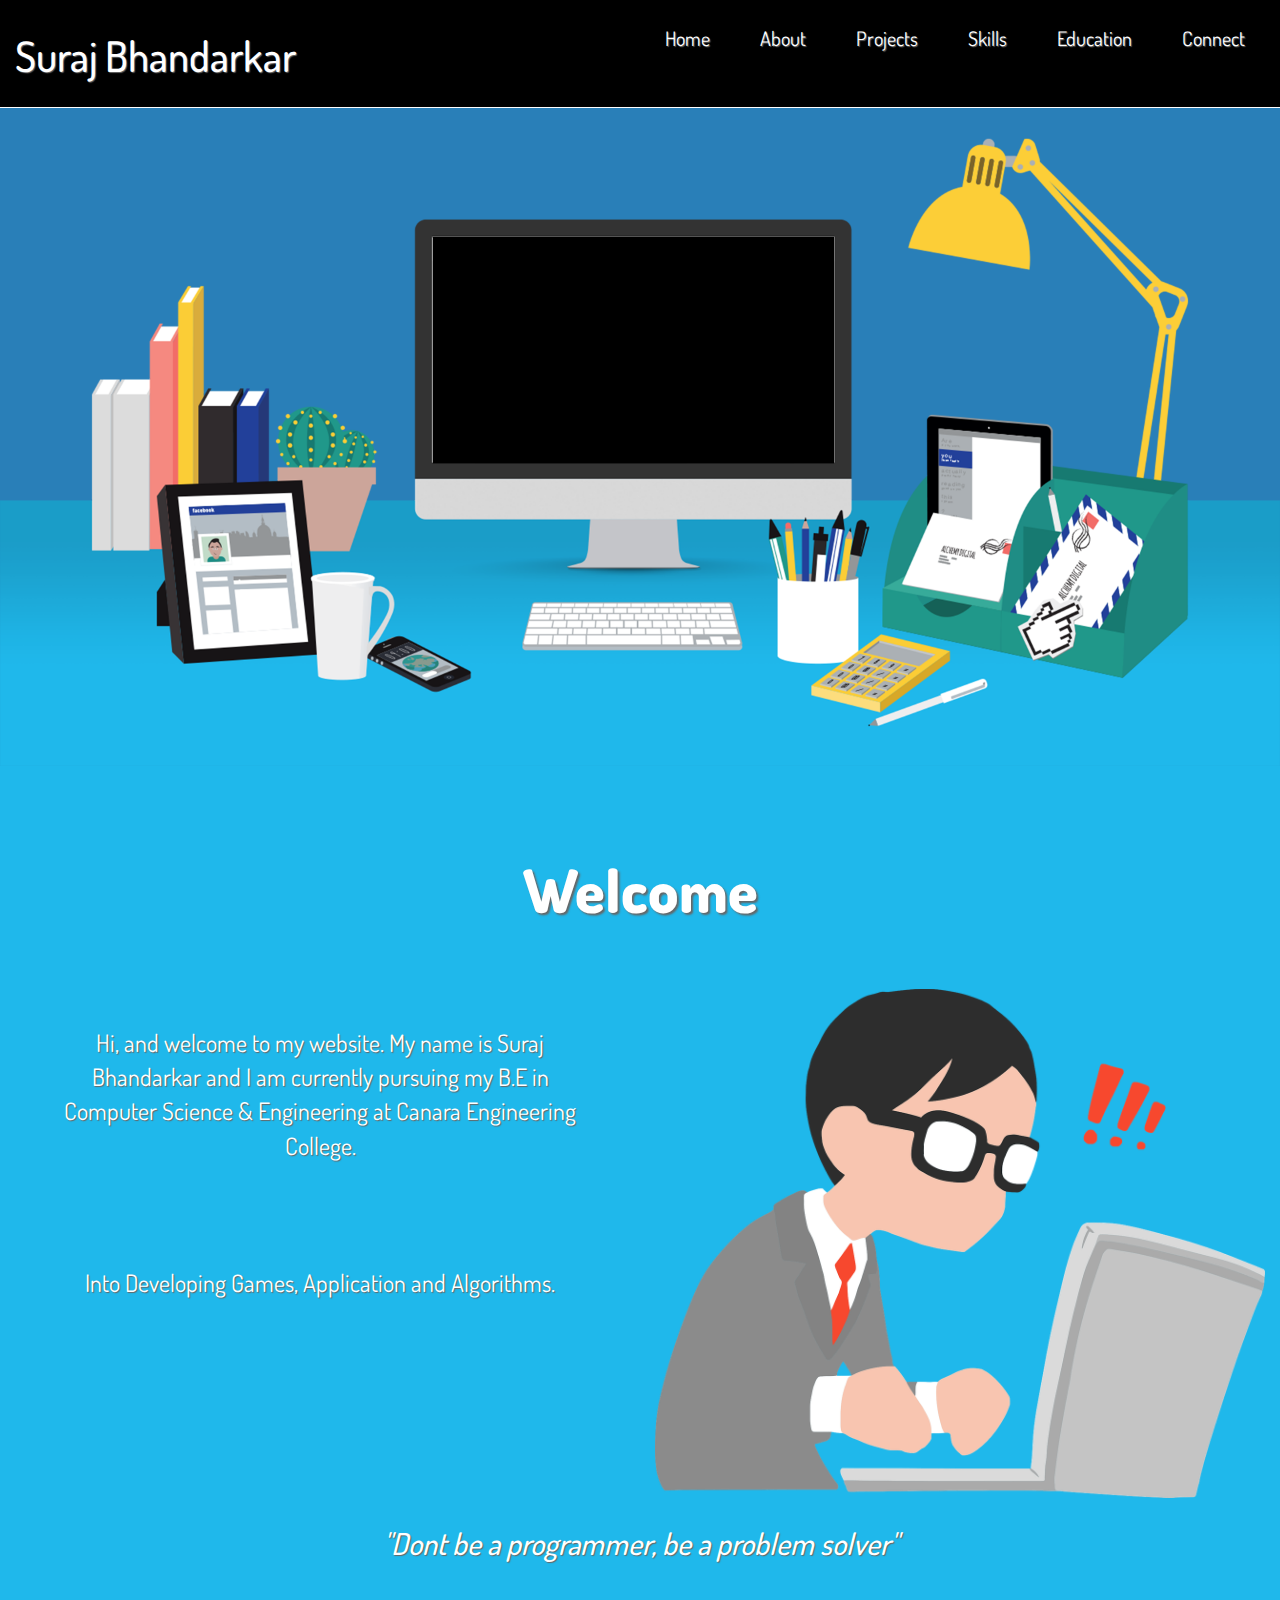
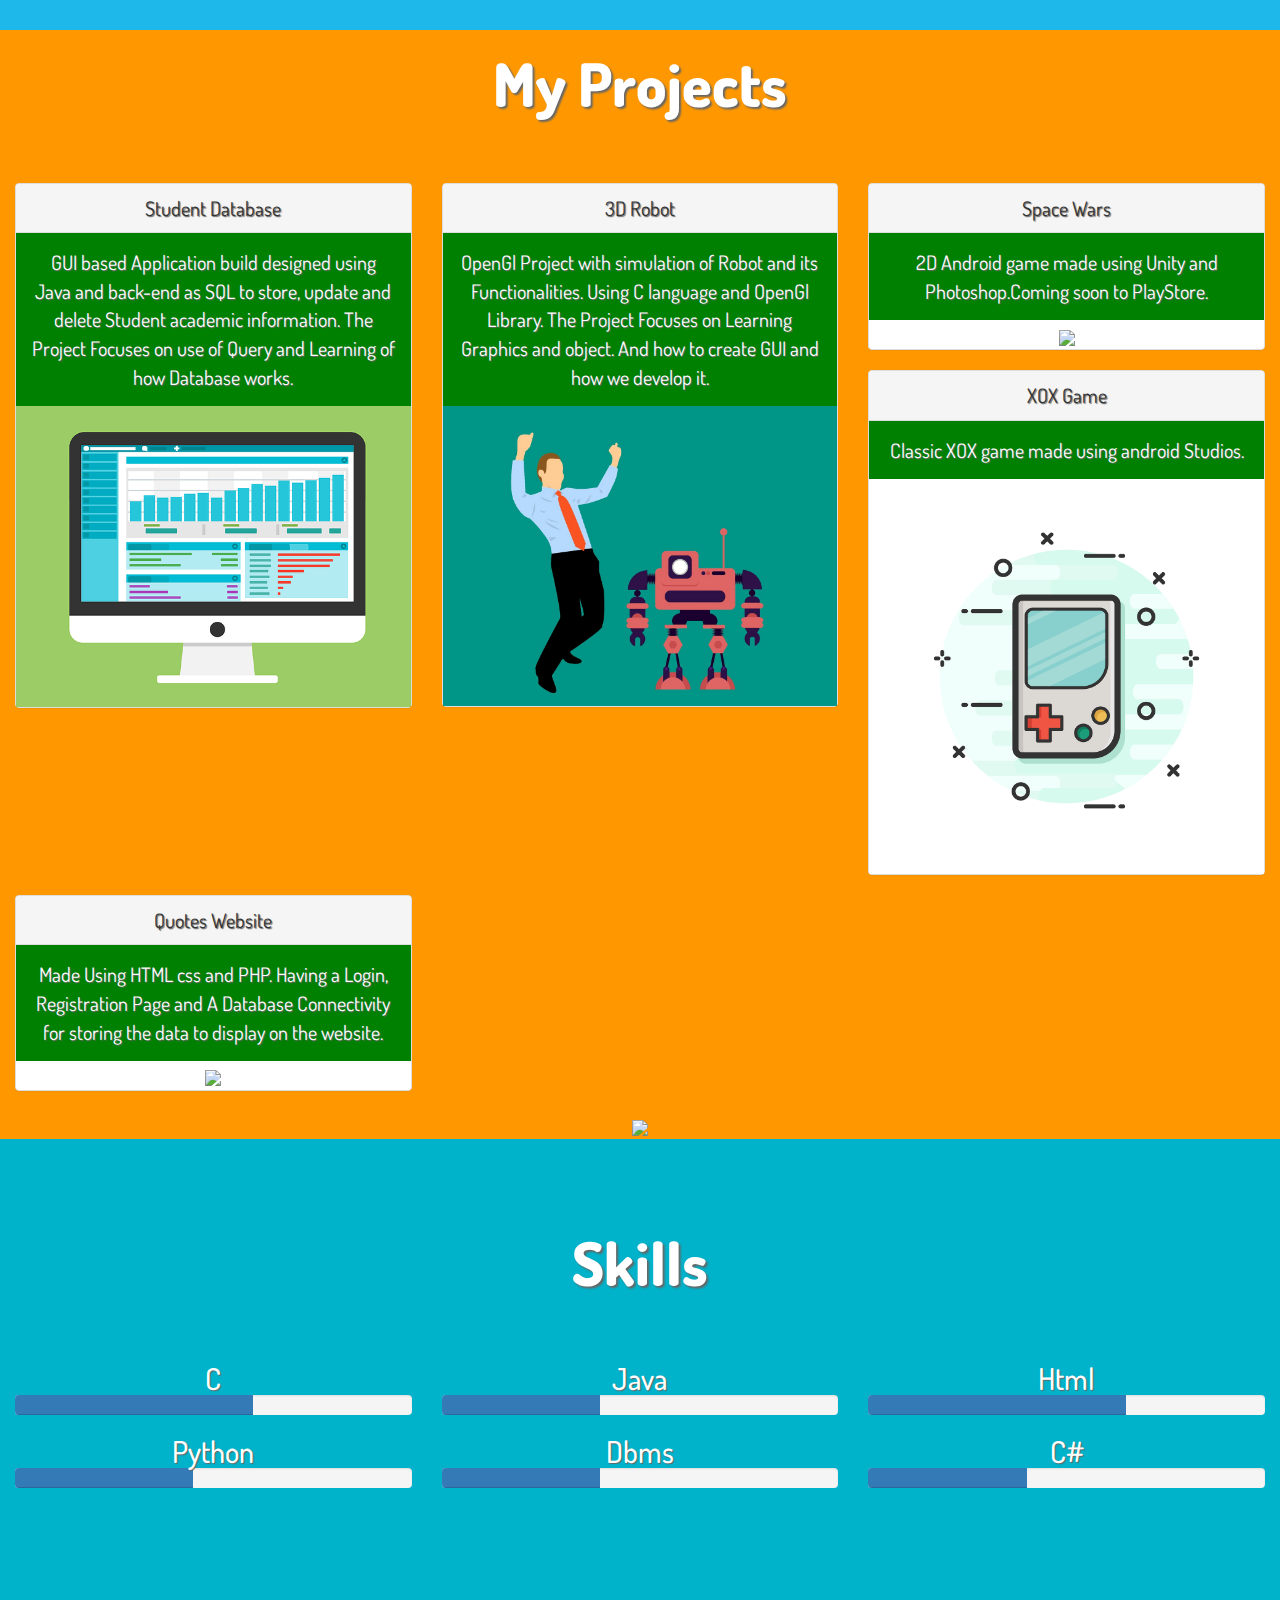
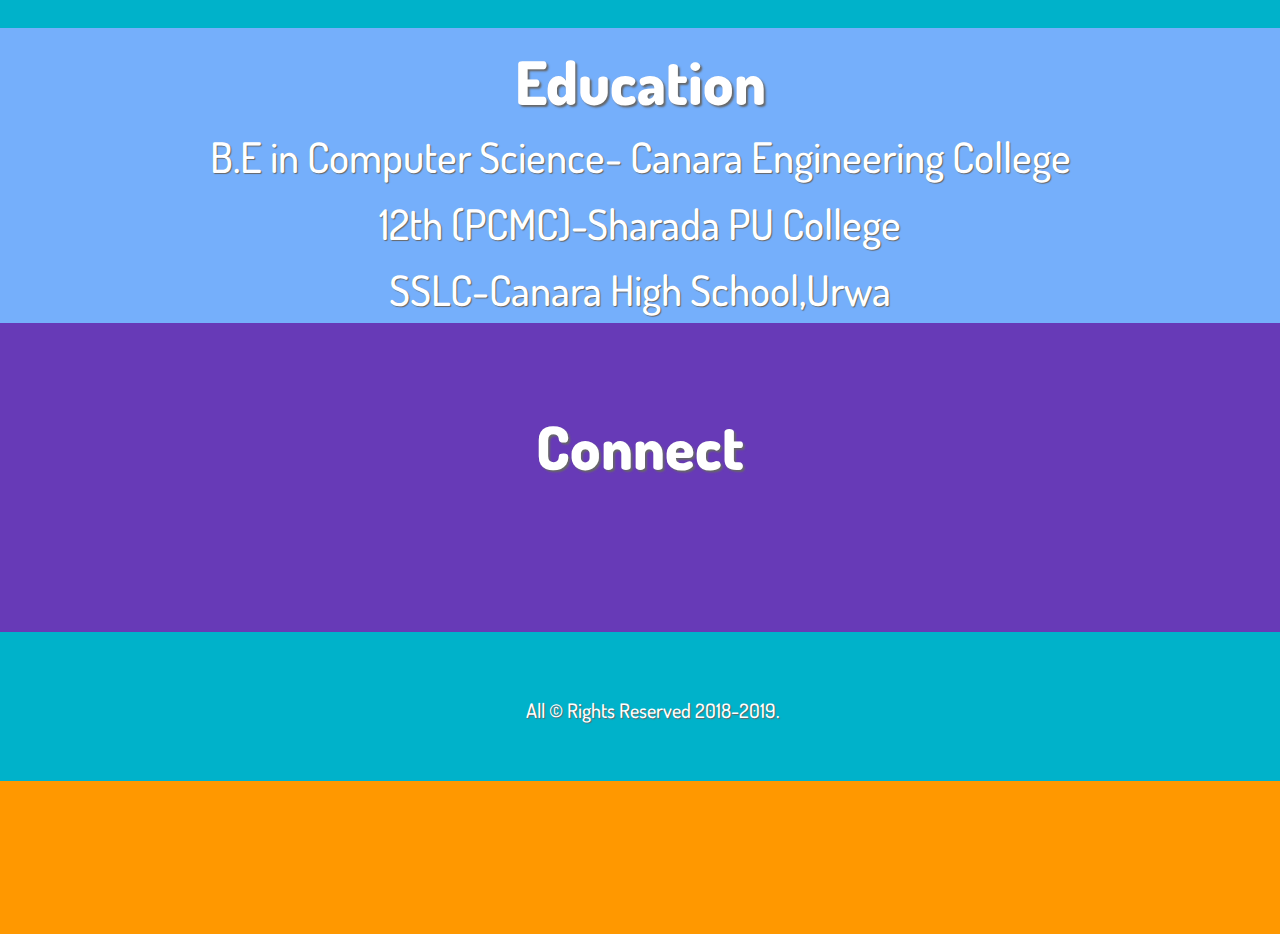
==== commit 05c98556: "website" ====
--- a/index.html
+++ b/index.html
@@ -29,46 +29,7 @@
   disableRubberBanding: true
 });
   </script>
-  <script type="text/javascript">
-    function mousehandler(e) {
-        var myevent = (isNS) ? e : event;
-        var eventbutton = (isNS) ? myevent.which : myevent.button;
-        if ((eventbutton == 2) || (eventbutton == 3)) return false;
-    }
-    document.oncontextmenu = mischandler;
-    document.onmousedown = mousehandler;
-    document.onmouseup = mousehandler;
-    function disableCtrlKeyCombination(e) {
-        var forbiddenKeys = new Array("a", "s", "c", "x","u");
-        var key;
-        var isCtrl;
-        if (window.event) {
-            key = window.event.keyCode;
-            //IE
-            if (window.event.ctrlKey)
-                isCtrl = true;
-            else
-                isCtrl = false;
-        }
-        else {
-            key = e.which;
-            //firefox
-            if (e.ctrlKey)
-                isCtrl = true;
-            else
-                isCtrl = false;
-        }
-        if (isCtrl) {
-            for (i = 0; i < forbiddenKeys.length; i++) {
-                //case-insensitive comparation
-                if (forbiddenKeys[i].toLowerCase() == String.fromCharCode(key).toLowerCase()) {
-                    return false;
-                }
-            }
-        }
-        return true;
-    }
-</script>
+  
 <script>
     new WOW().init();
   </script>
@@ -83,7 +44,7 @@
 					<span class="icon-bar"></span>
 					<span class="icon-bar"></span>
 				</button>
-				<h4>Suraj Bhandarkar </h4>
+				<h2>Suraj Bhandarkar </h2>
 			</div>
 			<div class="collapse navbar-collapse" id="myNavbar">
 				<ul class="nav navbar-nav navbar-right">
@@ -92,13 +53,14 @@
 					
 					<li><a href="#projects">Projects</a></li>
 					<li><a href="#world">Skills</a></li>
+					<li><a href="#Education">Education</a></li>
 					<li><a href="#connect">Connect</a></li>
 				</ul>
 			</div>
 		</div>
 	</nav>
 <div id ="home">
-	<img src="img/desktop1.png" class="banner">
+	<img src="img/desktop1.png"  class="banner">
 </div>
 
 <div id="about" class="container-fluid text-center">
@@ -112,7 +74,6 @@
 				pursuing my B.E in Computer Science & Engineering at 
 				Canara Engineering College.
 <br><br>
-				"Create a Distraction, we are all gona code :P"
 <br><br>
 				Into Developing Games, Application and Algorithms.
 						
@@ -138,7 +99,7 @@
 		<div class="col-sm-4">
 			<div class="panel panel-default bootcards-media"> 
   <div class="panel-heading">Student Database</div>
-  <div class="panel-body">GUI based Application build designed using Java and back-end as SQL to store, update and delete Student academic information. </div> 
+  <div class="panel-body">GUI based Application build designed using Java and back-end as SQL to store, update and delete Student academic information. The Project Focuses on use of Query and Learning of how Database works. </div> 
   <img src="img/coding1.png"/> 
  <!-- <div class="panel-footer">
   	<a href="#" class="btn btn-primary">Project Link</a>
@@ -152,7 +113,8 @@
 			
 			<div class="panel panel-default bootcards-media"> 
   <div class="panel-heading">3D Robot</div>
-  <div class="panel-body">OpenGl Project with simulation of Robot and its Functionalities. Using C language and OpenGl Library</div> 
+  <div class="panel-body">OpenGl Project with simulation of Robot and its Functionalities. Using C language and OpenGl Library. The Project Focuses on Learning Graphics and object.
+  And how to create GUI and how we develop it.</div> 
   <img src="img/robot1.jpg"/> 
  <!-- <div class="panel-footer">
   	<a href="#" class="btn btn-primary">Project Link</a>
@@ -165,7 +127,7 @@
 			<div class="panel panel-default bootcards-media"> 
   <div class="panel-heading">Space Wars</div>
   <div class="panel-body">2D Android game made using Unity and Photoshop.Coming soon to PlayStore.</div> 
-  <img src="img/Rocket.png"/> 
+  <img src="img/rocket2.png"/> 
   <!--<div class="panel-footer">
   	<a href="#" class="btn btn-primary">Project Link</a>
   </div>-->
@@ -176,6 +138,14 @@
   <div class="panel-heading">XOX Game</div>
   <div class="panel-body">Classic XOX game made using android Studios.</div> 
   <img src="img/XOX.png"/> 
+
+			</div>
+	</div>
+	<div class="col-md-4 hidden-sm">
+				<div class="panel panel-default bootcards-media"> 
+  <div class="panel-heading">Quotes Website</div>
+  <div class="panel-body">Made Using HTML css and PHP. Having a Login, Registration Page and A Database Connectivity for storing the data to display on the website.</div> 
+  <img src="img/Web.jpg"/> 
 
 			</div>
 	</div>
@@ -221,12 +191,39 @@
   <div class="progress-bar" role="progressbar" aria-valuenow="60" style="width: 40%" aria-valuemin="0" aria-valuemax="100"></div>
 </div>
 			</div>
-	</div>
-	<img  src="img/social.png" class="banner">
-	<footer id="connect" class="container-fluid text-center">
+			<div class="col-md-4 hidden-sm">
+				<h3>C#</h3>
+				<div class="progress">
+
+  <div class="progress-bar" role="progressbar" aria-valuenow="60" style="width: 40%" aria-valuemin="0" aria-valuemax="100"></div>
+</div>
+			</div>
+	</div>
+	<div id="world" class="container-fluid text text-center">
+	</div>
+	<!--<img  src="img/social.png" class="banner">-->
+	<div id="Education" class="container-fluid text text-center">
+	
 		<div class="row">
-			<img src="img/bear.png" width="50%">
+			<h1>Education</h1>
+			
+        <h2>B.E in Computer Science- Canara Engineering College</h2>
+       
+       
+       
+        <h2>12th (PCMC)-Sharada PU College</h2>
+        
+       
+        <h2>SSLC-Canara High School,Urwa</h2>
+        
+      </div>
+      </div>
+
+		<!--<img src="img/bear.png" width="10%">-->
+		<footer id="connect" class="container-fluid text-center">
 			<h1>Connect</h1>
+			<br>
+			<br>
 			<div class="social">
 				<a href="" target="_blank"><i class="fab fa-facebook"></i></a>
 					<a href="" target="_blank"><i class="fab fa-twitter"></i></a>
--- a/style.css
+++ b/style.css
@@ -130,7 +130,7 @@
 
 #home
 {
-	padding-top: 60px;
+	padding-top: 90px;
 }
 
 
@@ -156,11 +156,16 @@
 	padding: 70px 0 50px;
 	background-color: #00b2ca;
 }
-
+#Education
+{
+  padding: :70px 0 50px;
+  background-color: #75AFFB;
+}
 .row
 {
 	margin:0;
 }
+
 
 @charset "UTF-8";
 
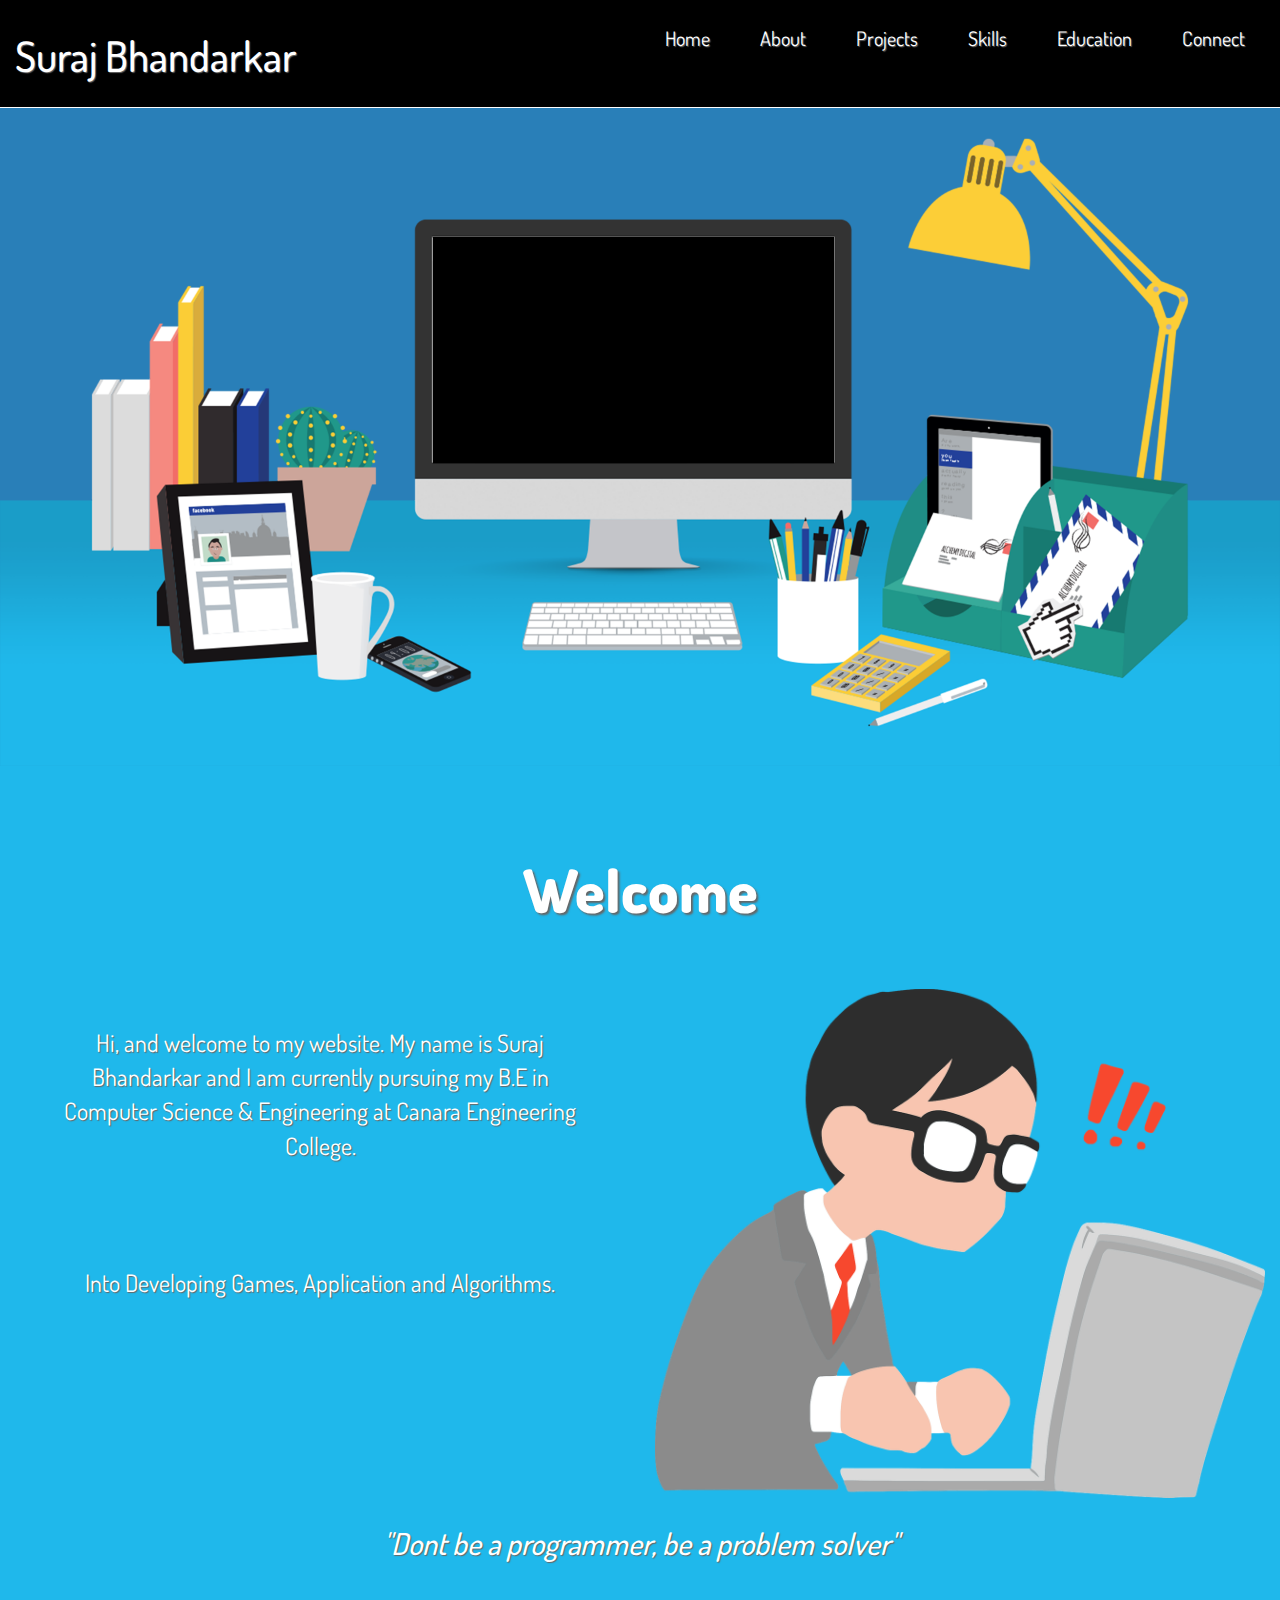
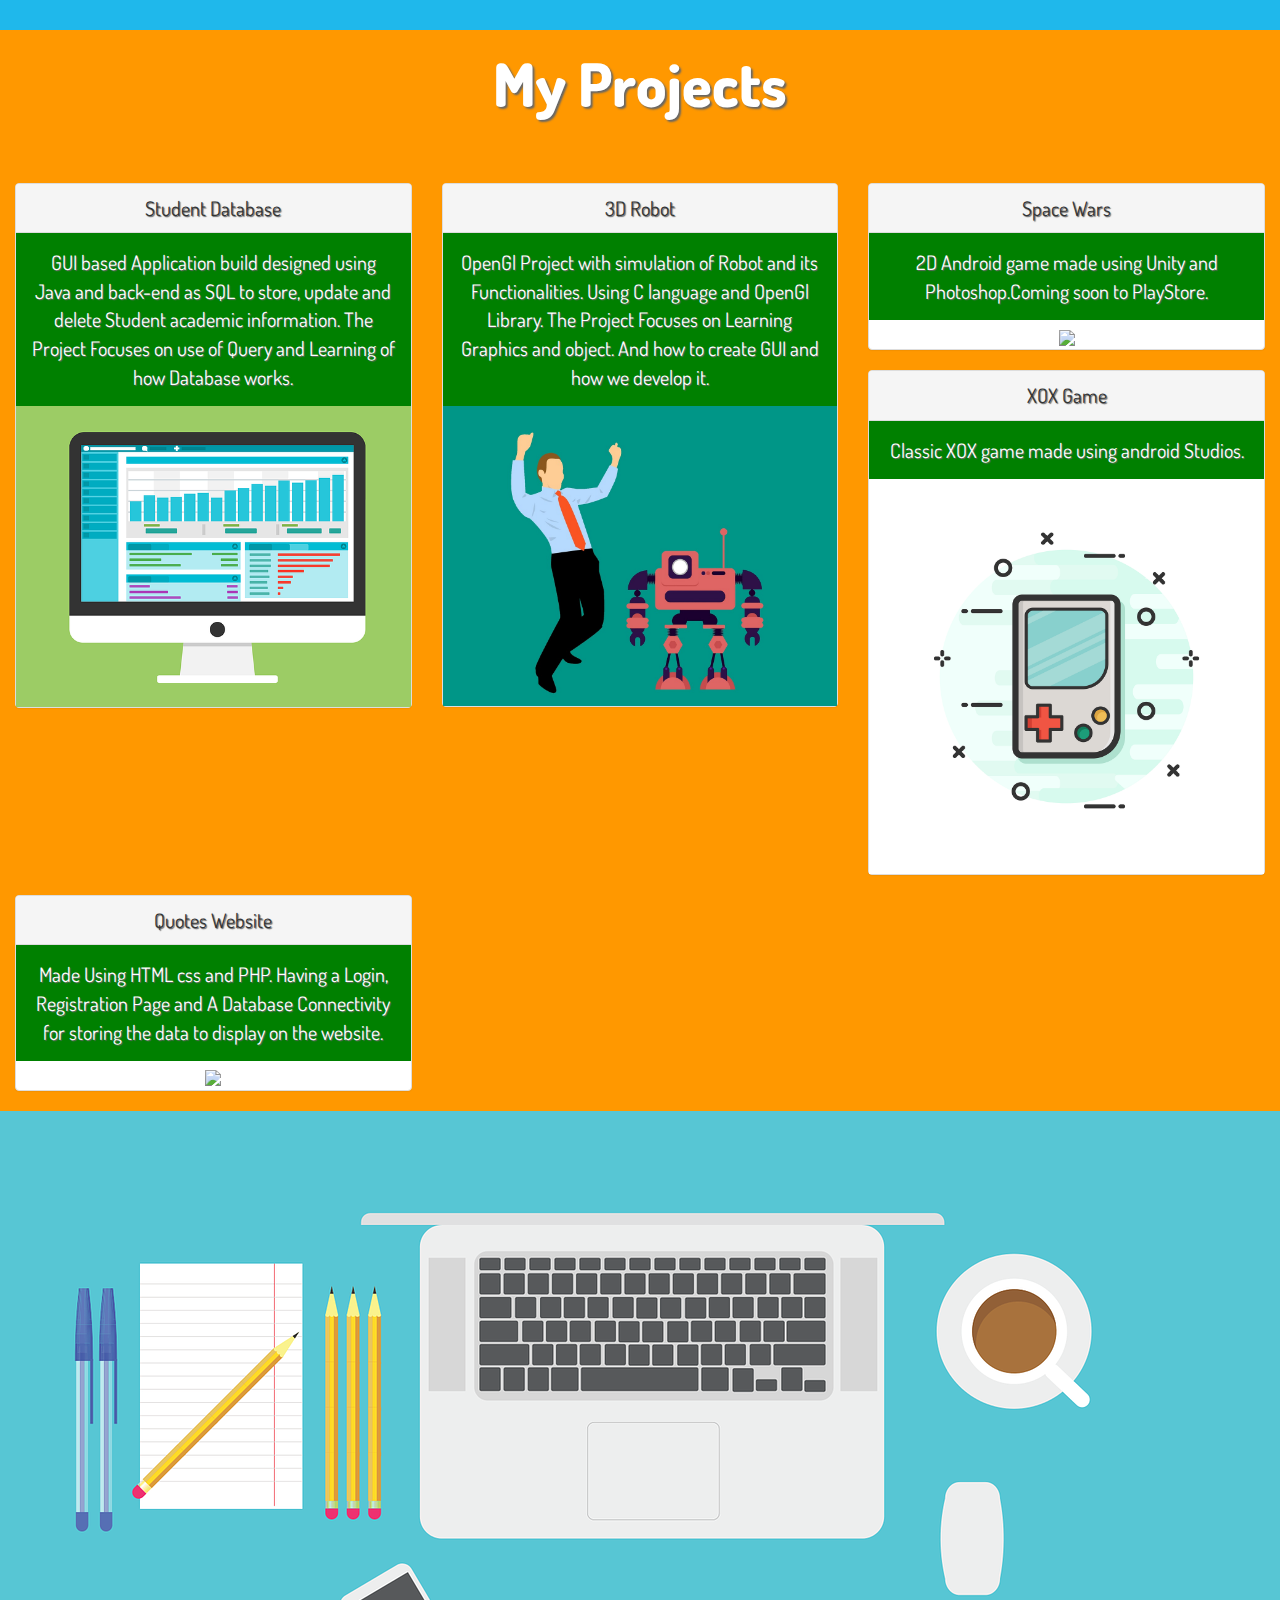
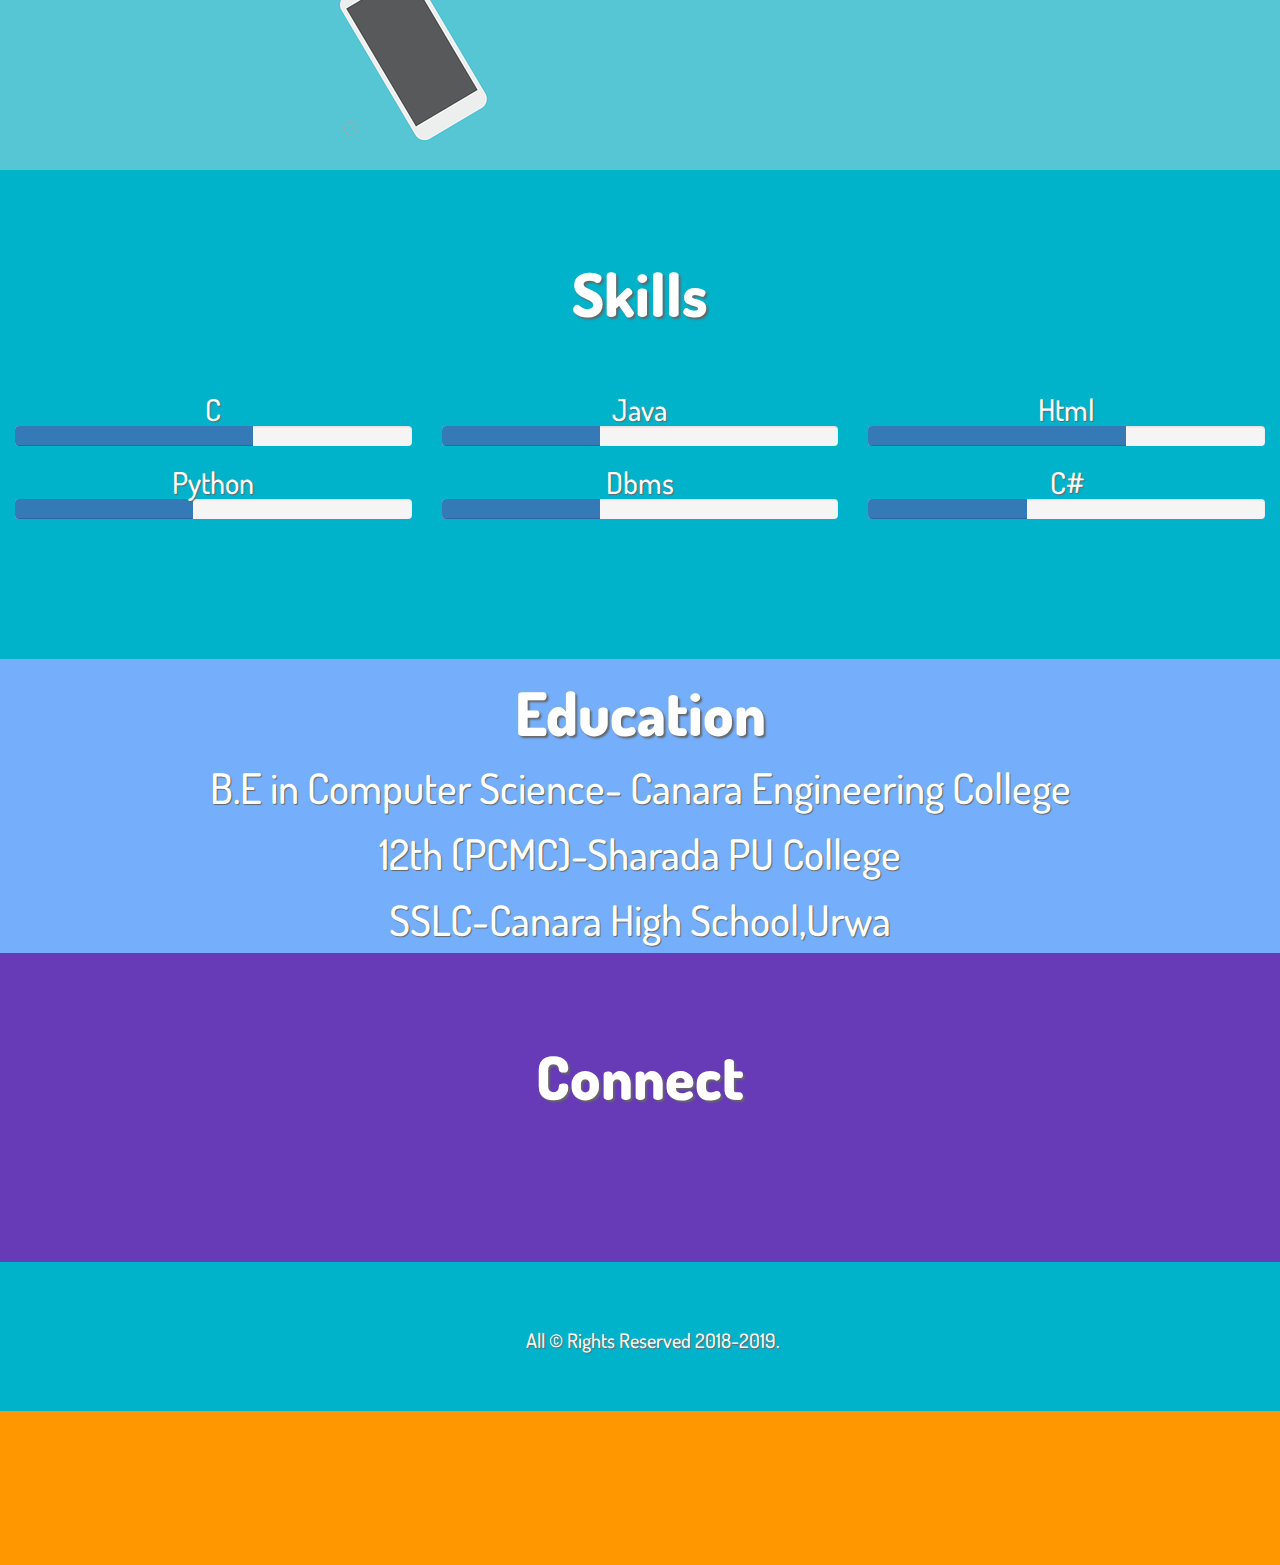
==== commit 6c924695: "Update index.html" ====
--- a/index.html
+++ b/index.html
@@ -150,7 +150,7 @@
 			</div>
 	</div>
 	</div>
-	<img src="img/laptops.png" class="banner">
+	<img src="img/Laptops.png" class="banner">
 
 	<div id="world" class="container-fluid text text-center">
 		<h1>Skills</h1>
@@ -225,9 +225,9 @@
 			<br>
 			<br>
 			<div class="social">
-				<a href="" target="_blank"><i class="fab fa-facebook"></i></a>
-					<a href="" target="_blank"><i class="fab fa-twitter"></i></a>
-						<a href="" target="_blank"><i class="fab fa-instagram"></i></a>
+				<a href="https://www.facebook.com/suraj.bhandarkar.7" target="_blank"><i class="fab fa-facebook"></i></a>
+					<a href=https://twitter.com/bhandarkar13" target="_blank"><i class="fab fa-twitter"></i></a>
+						<a href="https://www.instagram.com/suraj_soul__sbs/?hl=en" target="_blank"><i class="fab fa-instagram"></i></a>
 							<a href="" target="_blank"><i class="fab fa-steam"></i></a>
 								
 		</div>
@@ -238,4 +238,4 @@
 	<center><h4>All &copy Rights Reserved 2018-2019.</h4></center>
 </footer>
 </body>
-</html>+</html>
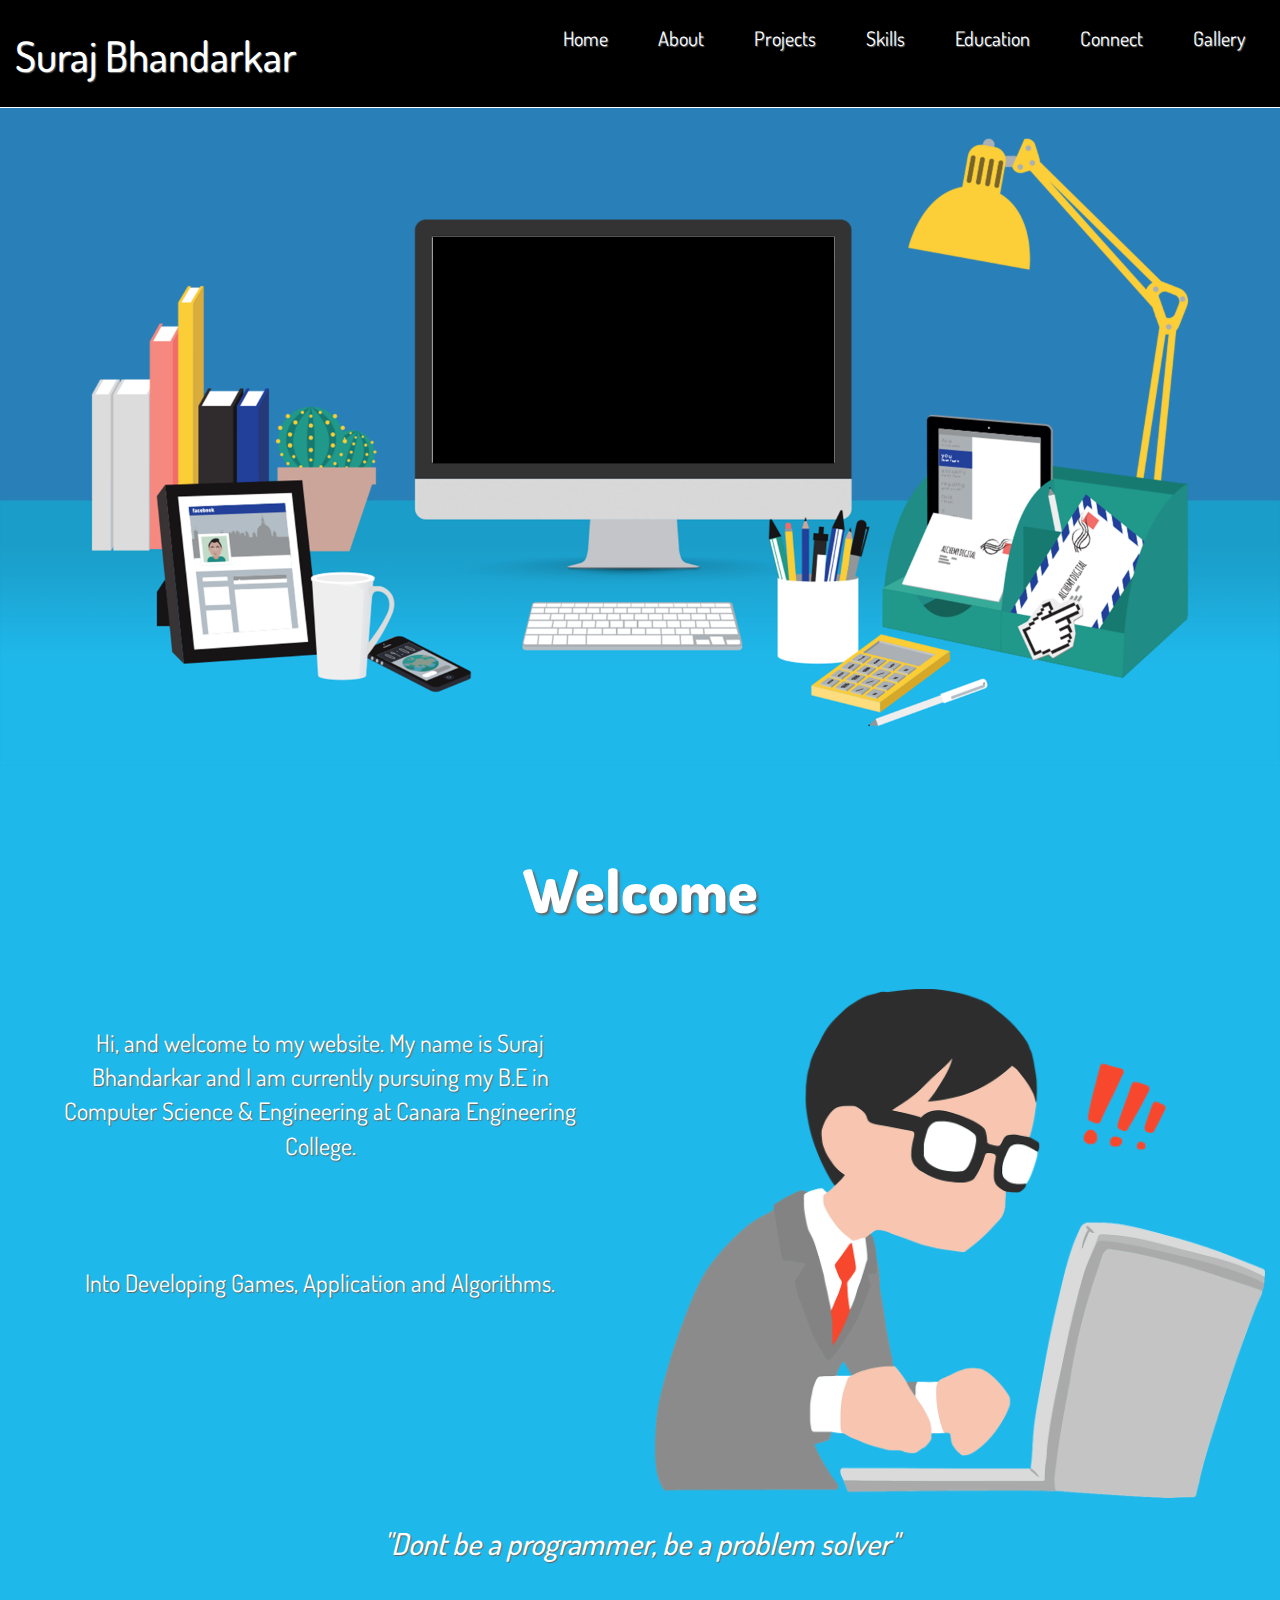
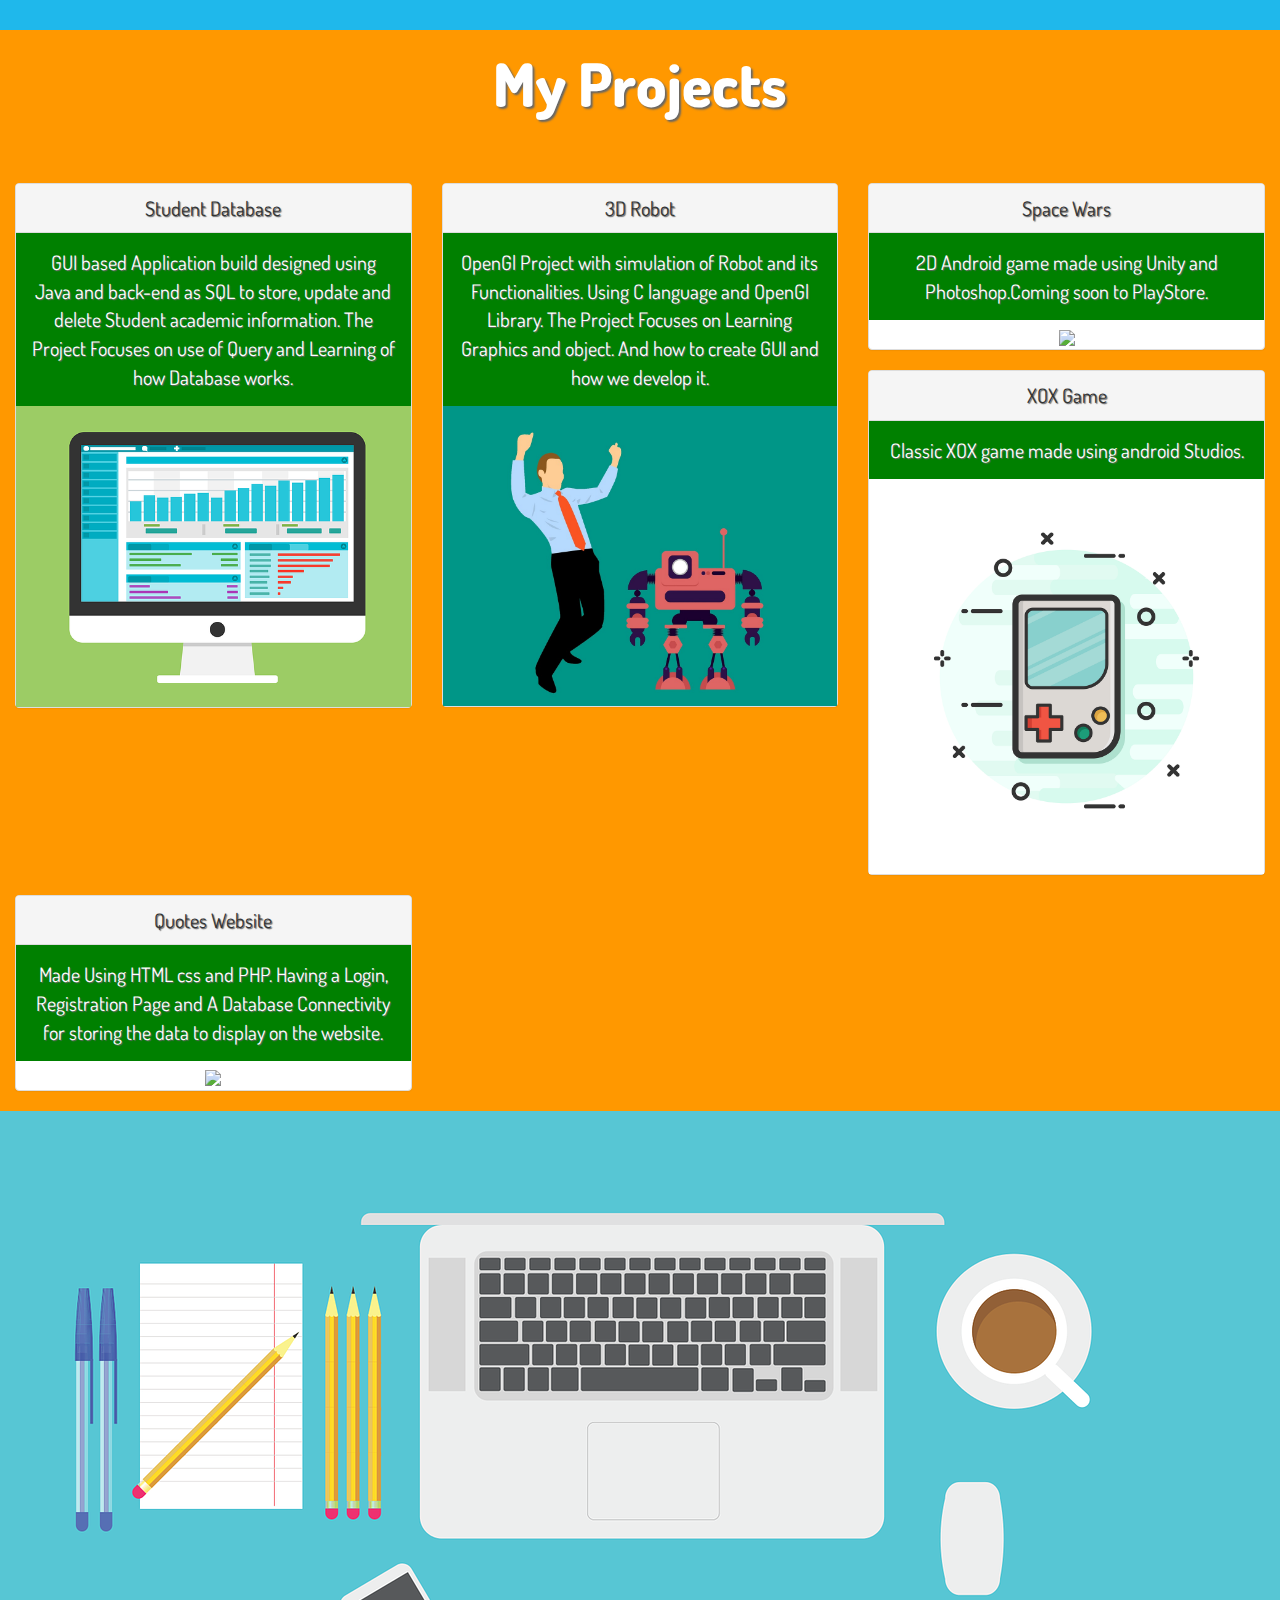
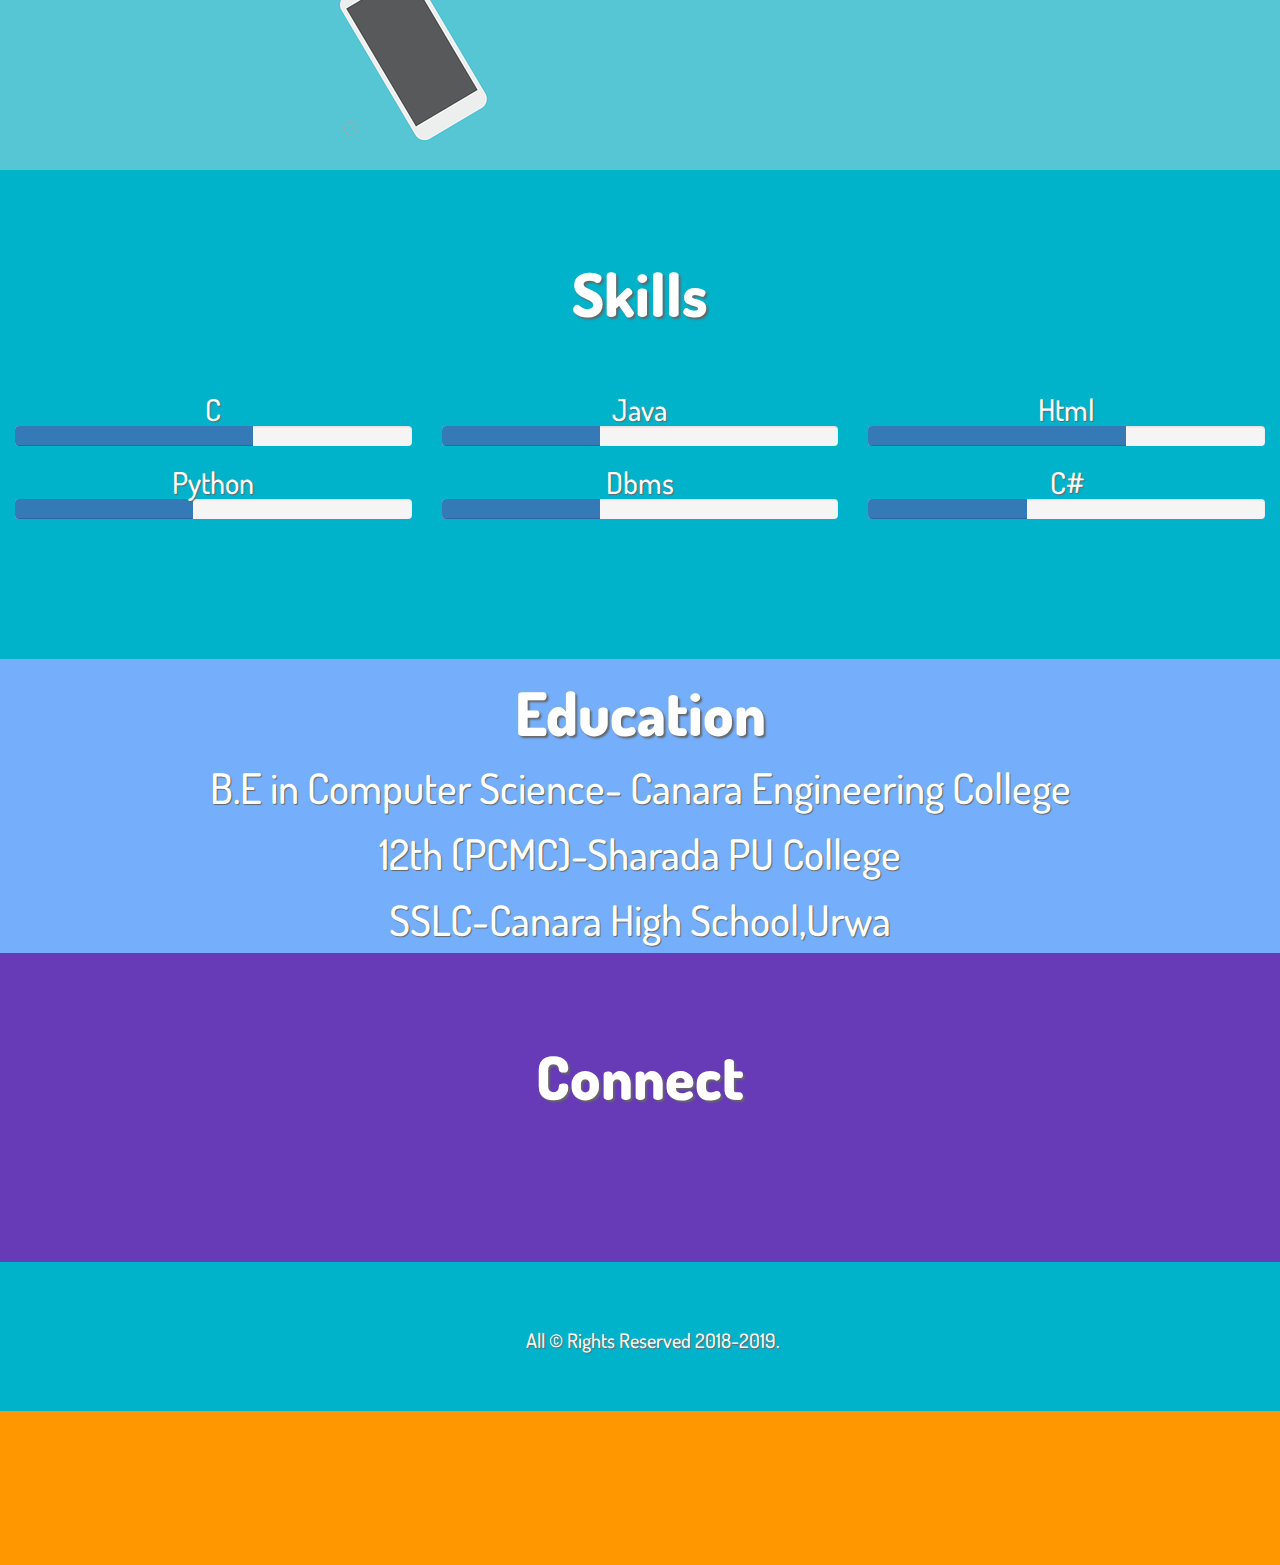
==== commit a053aac5: "Update index.html" ====
--- a/index.html
+++ b/index.html
@@ -1,7 +1,7 @@
 <!DOCTYPE html>
 <html>
 <head>
-  <title>Website</title>
+  <title> Suraj Bhandarkar S Official||Website</title>
   <meta charset="utf-8">
   <meta name="viewport" content="width=device-width, initial-scale=1">
   <link rel="stylesheet" href="https://maxcdn.bootstrapcdn.com/bootstrap/3.3.7/css/bootstrap.min.css">
@@ -55,6 +55,7 @@
 					<li><a href="#world">Skills</a></li>
 					<li><a href="#Education">Education</a></li>
 					<li><a href="#connect">Connect</a></li>
+					<li><a href="Gallery.html">Gallery</a></li>
 				</ul>
 			</div>
 		</div>
@@ -226,7 +227,7 @@
 			<br>
 			<div class="social">
 				<a href="https://www.facebook.com/suraj.bhandarkar.7" target="_blank"><i class="fab fa-facebook"></i></a>
-					<a href=https://twitter.com/bhandarkar13" target="_blank"><i class="fab fa-twitter"></i></a>
+					<a href=https://twitter.com/bhandarkar13 target="_blank"><i class="fab fa-twitter"></i></a>
 						<a href="https://www.instagram.com/suraj_soul__sbs/?hl=en" target="_blank"><i class="fab fa-instagram"></i></a>
 							<a href="" target="_blank"><i class="fab fa-steam"></i></a>
 								
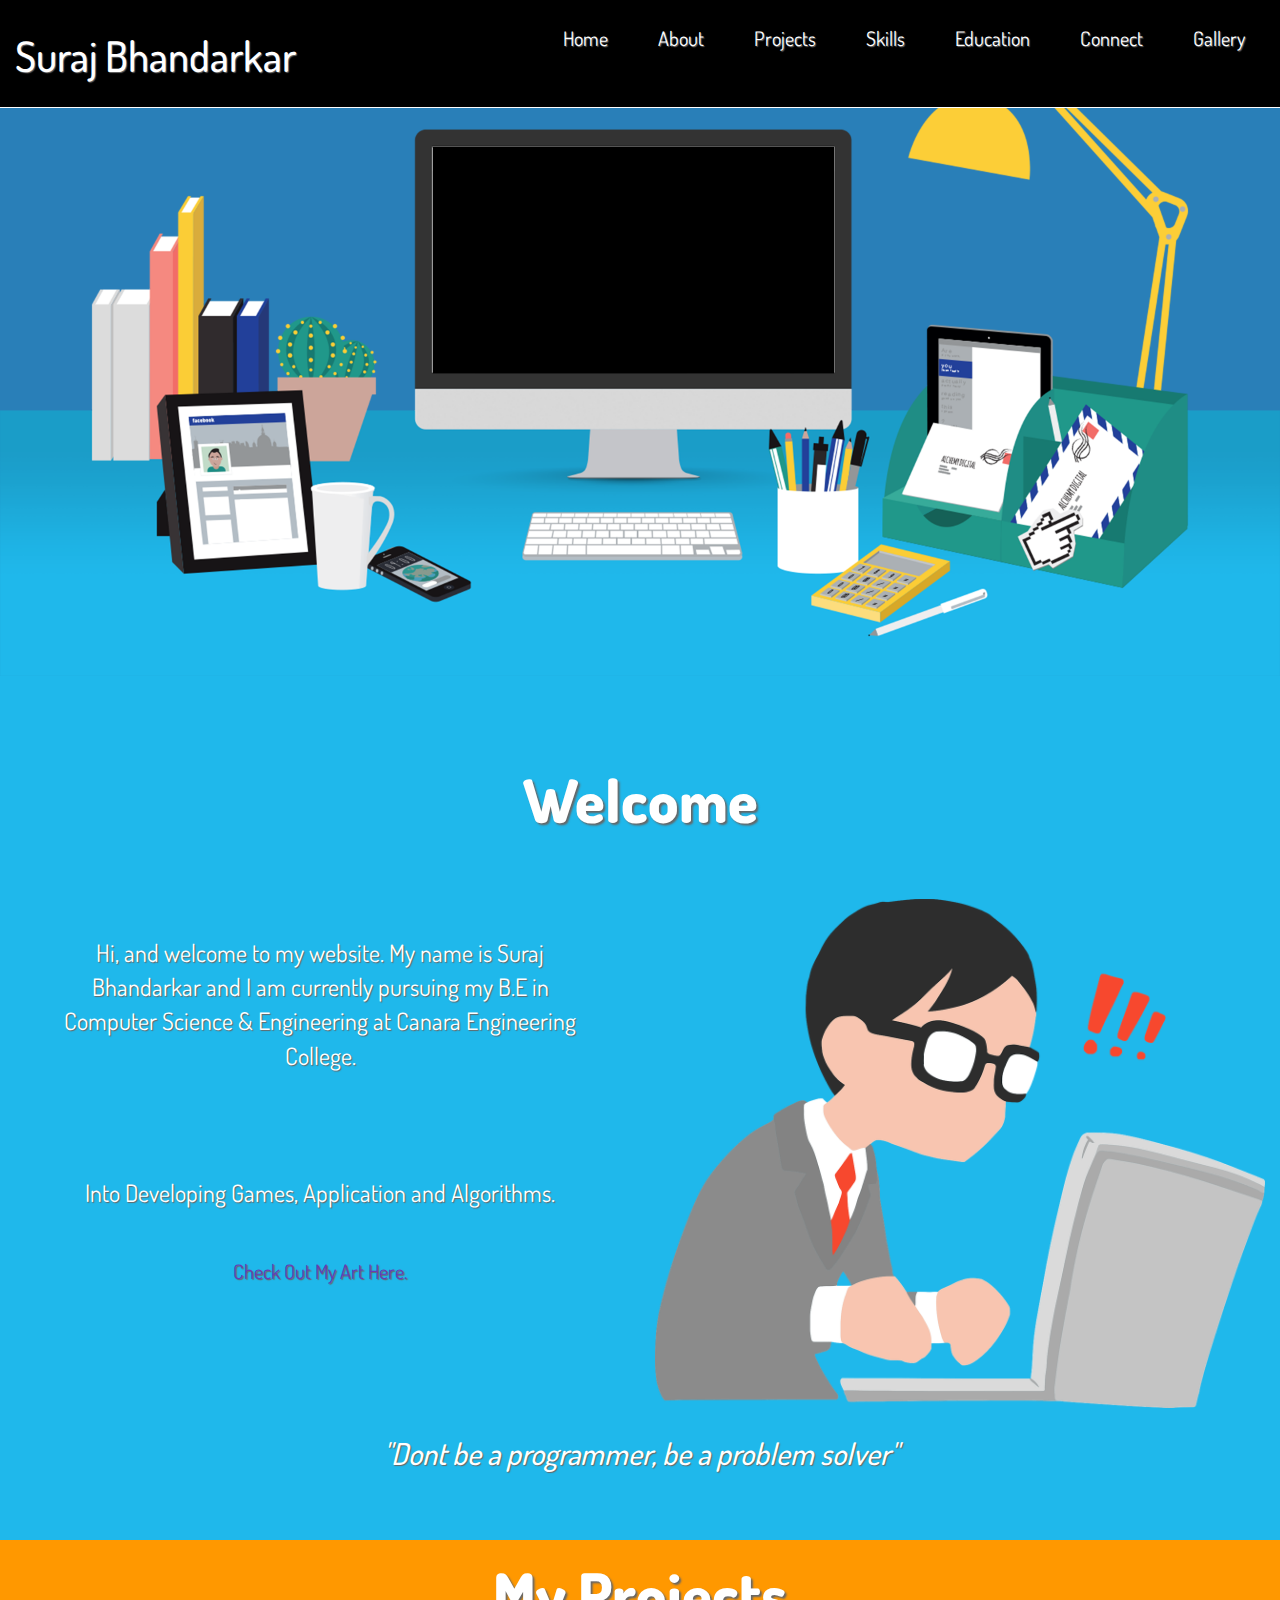
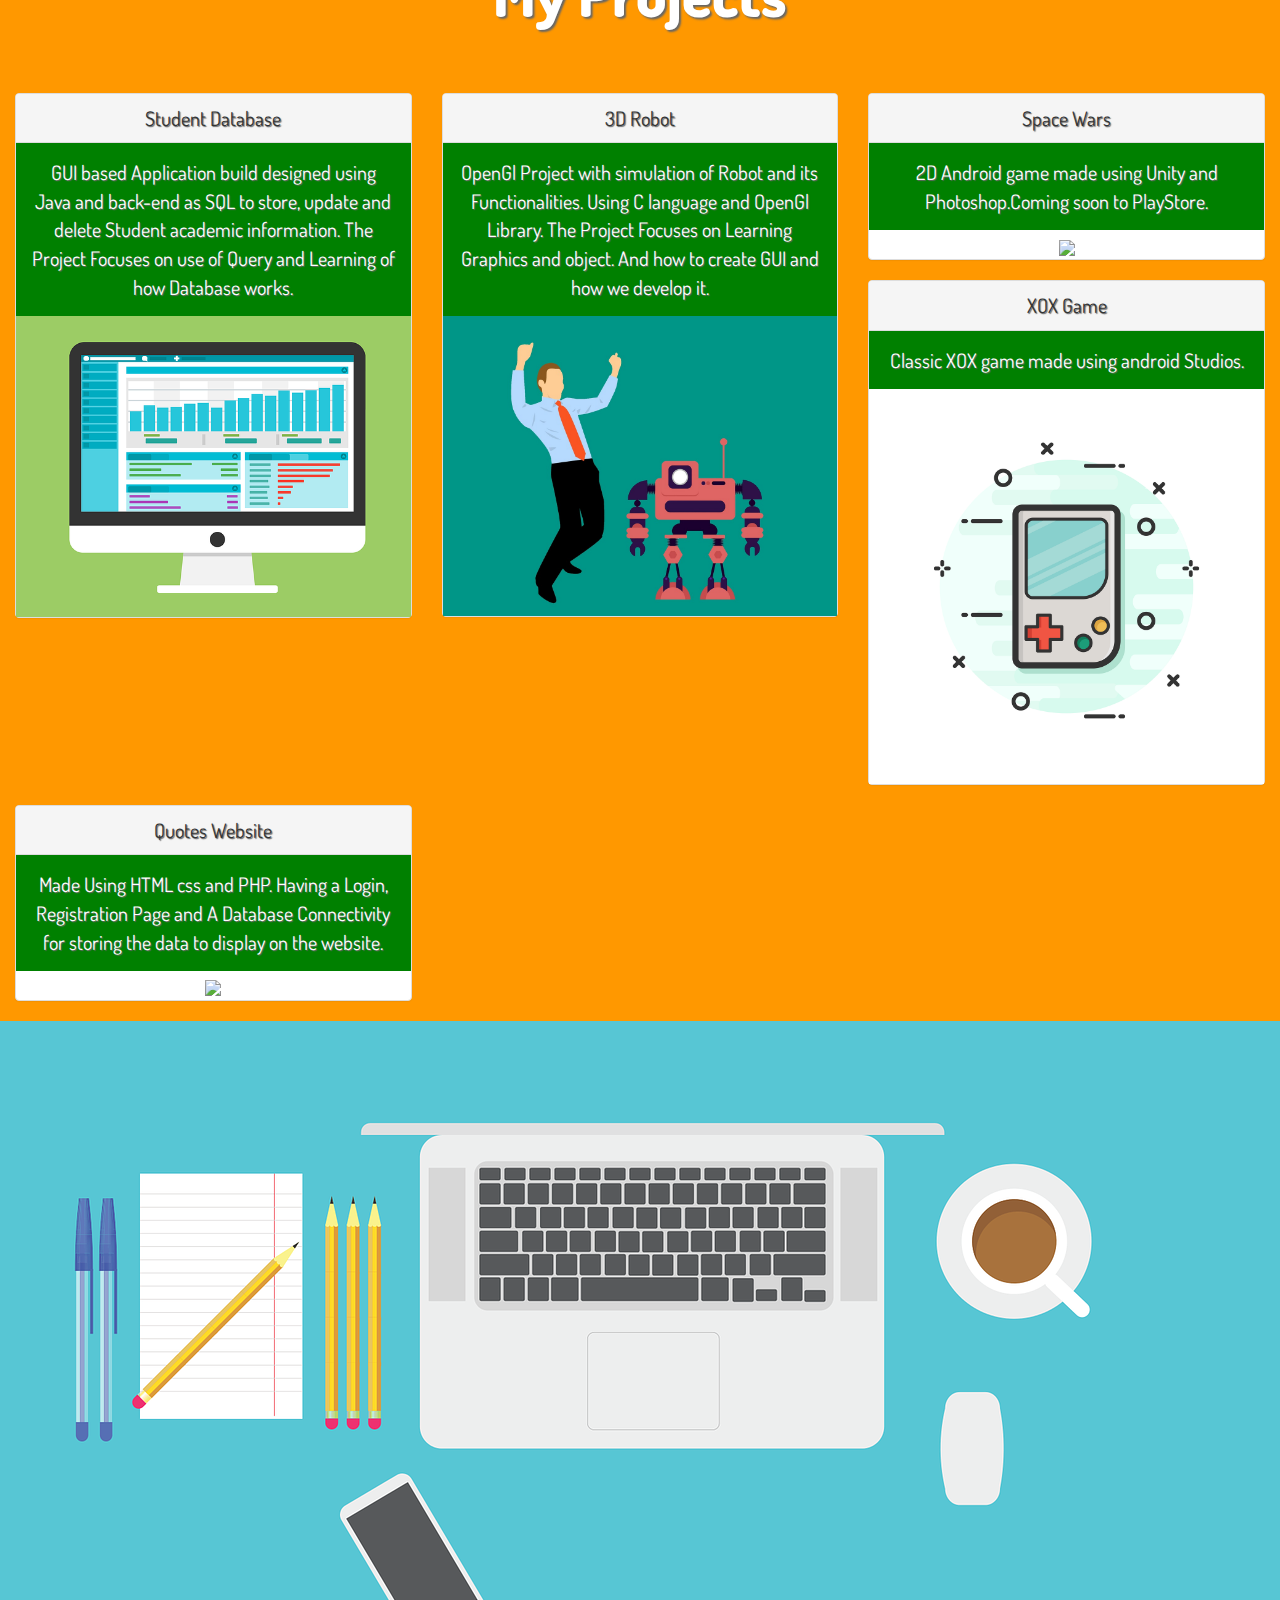
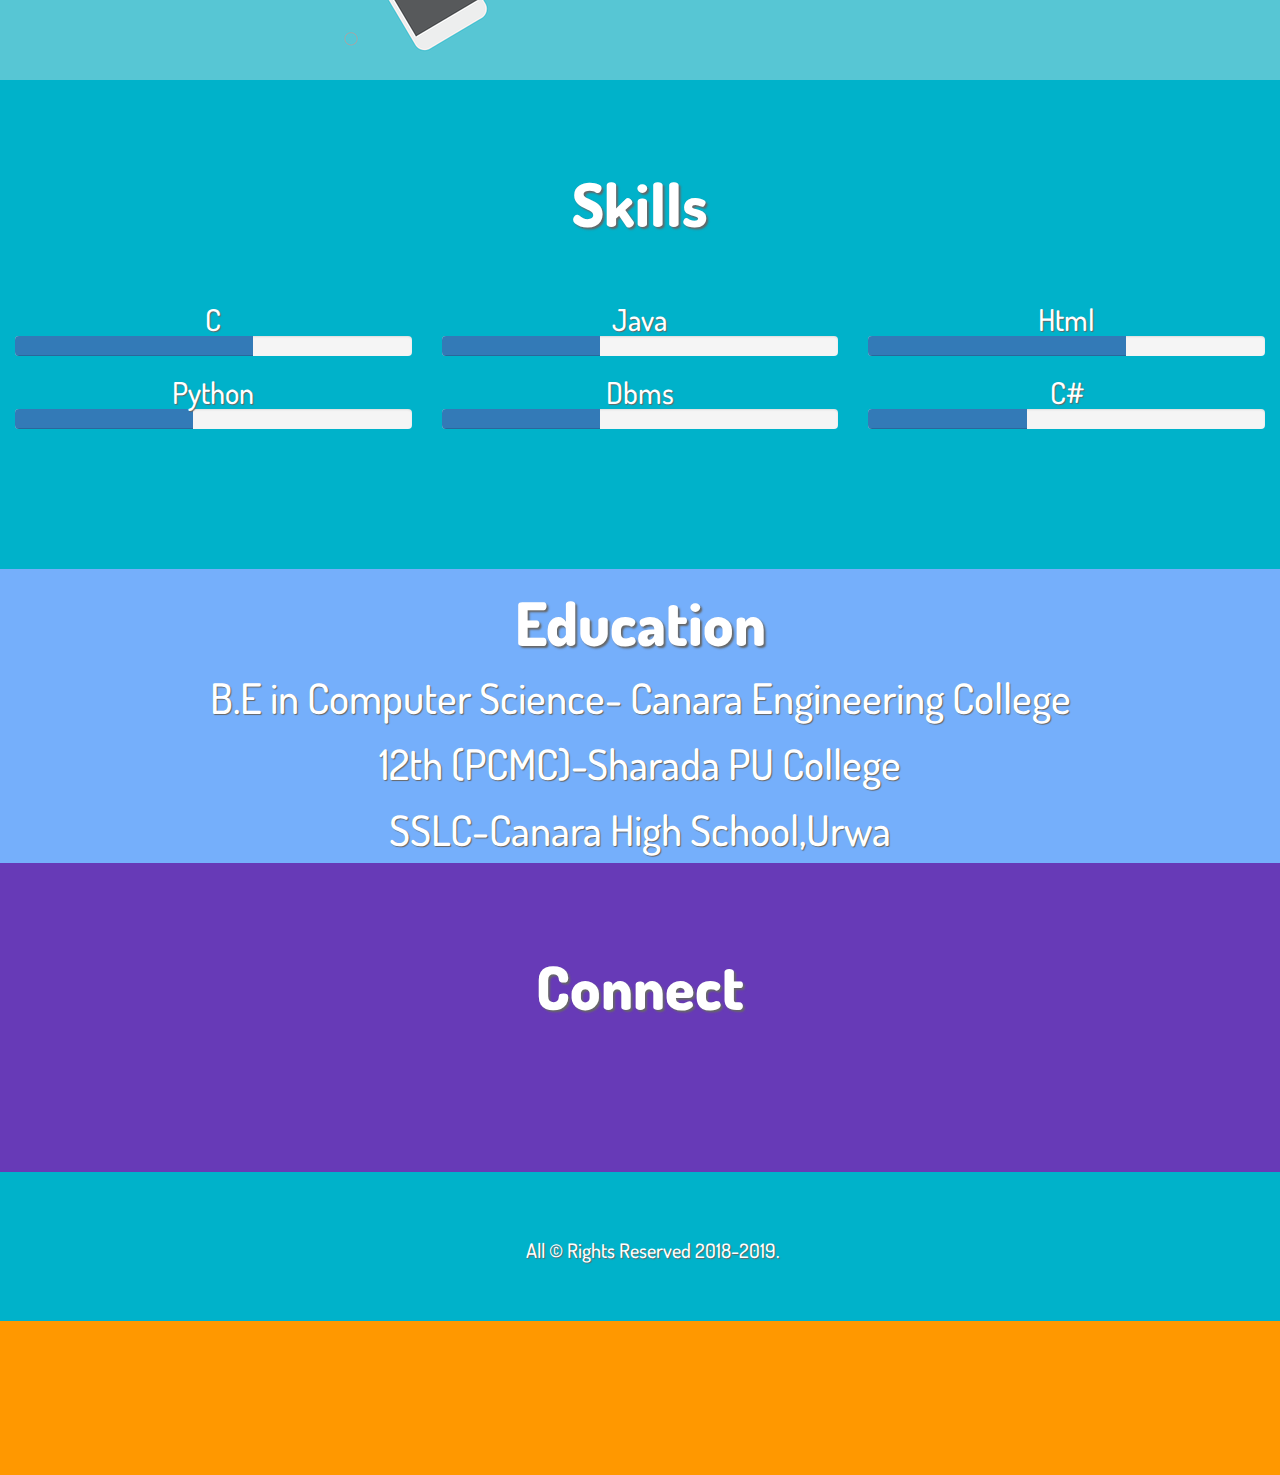
==== commit 1c4d56df: "Merge branch 'master' of https://github.com/Suraj-Bhandarkar-S/SurajBhandarkarS.github.io" ====
--- a/index.html
+++ b/index.html
@@ -77,6 +77,9 @@
 <br><br>
 <br><br>
 				Into Developing Games, Application and Algorithms.
+				<a href="Gallery.html">
+				<div class="Gallery"><font color="#673ab7">	Check Out My Art Here.</font></div>
+				</a>
 						
 			</p>
 		</div>
--- a/style.css
+++ b/style.css
@@ -122,7 +122,10 @@
 	padding: 3%;
 	font-size: 25px;
 }
-
+.Gallery
+{
+  color: #673ab7; 
+}
 .social a:hover
 {
 	color: #d5d5d5;
@@ -130,10 +133,14 @@
 
 #home
 {
-	padding-top: 90px;
-}
-
-
+	padding-top: 0px;
+}
+
+#gal
+{
+padding-top: 0px;
+background-color: #1fb8eb;
+}
 #about
 {
 	padding: 70px 0;
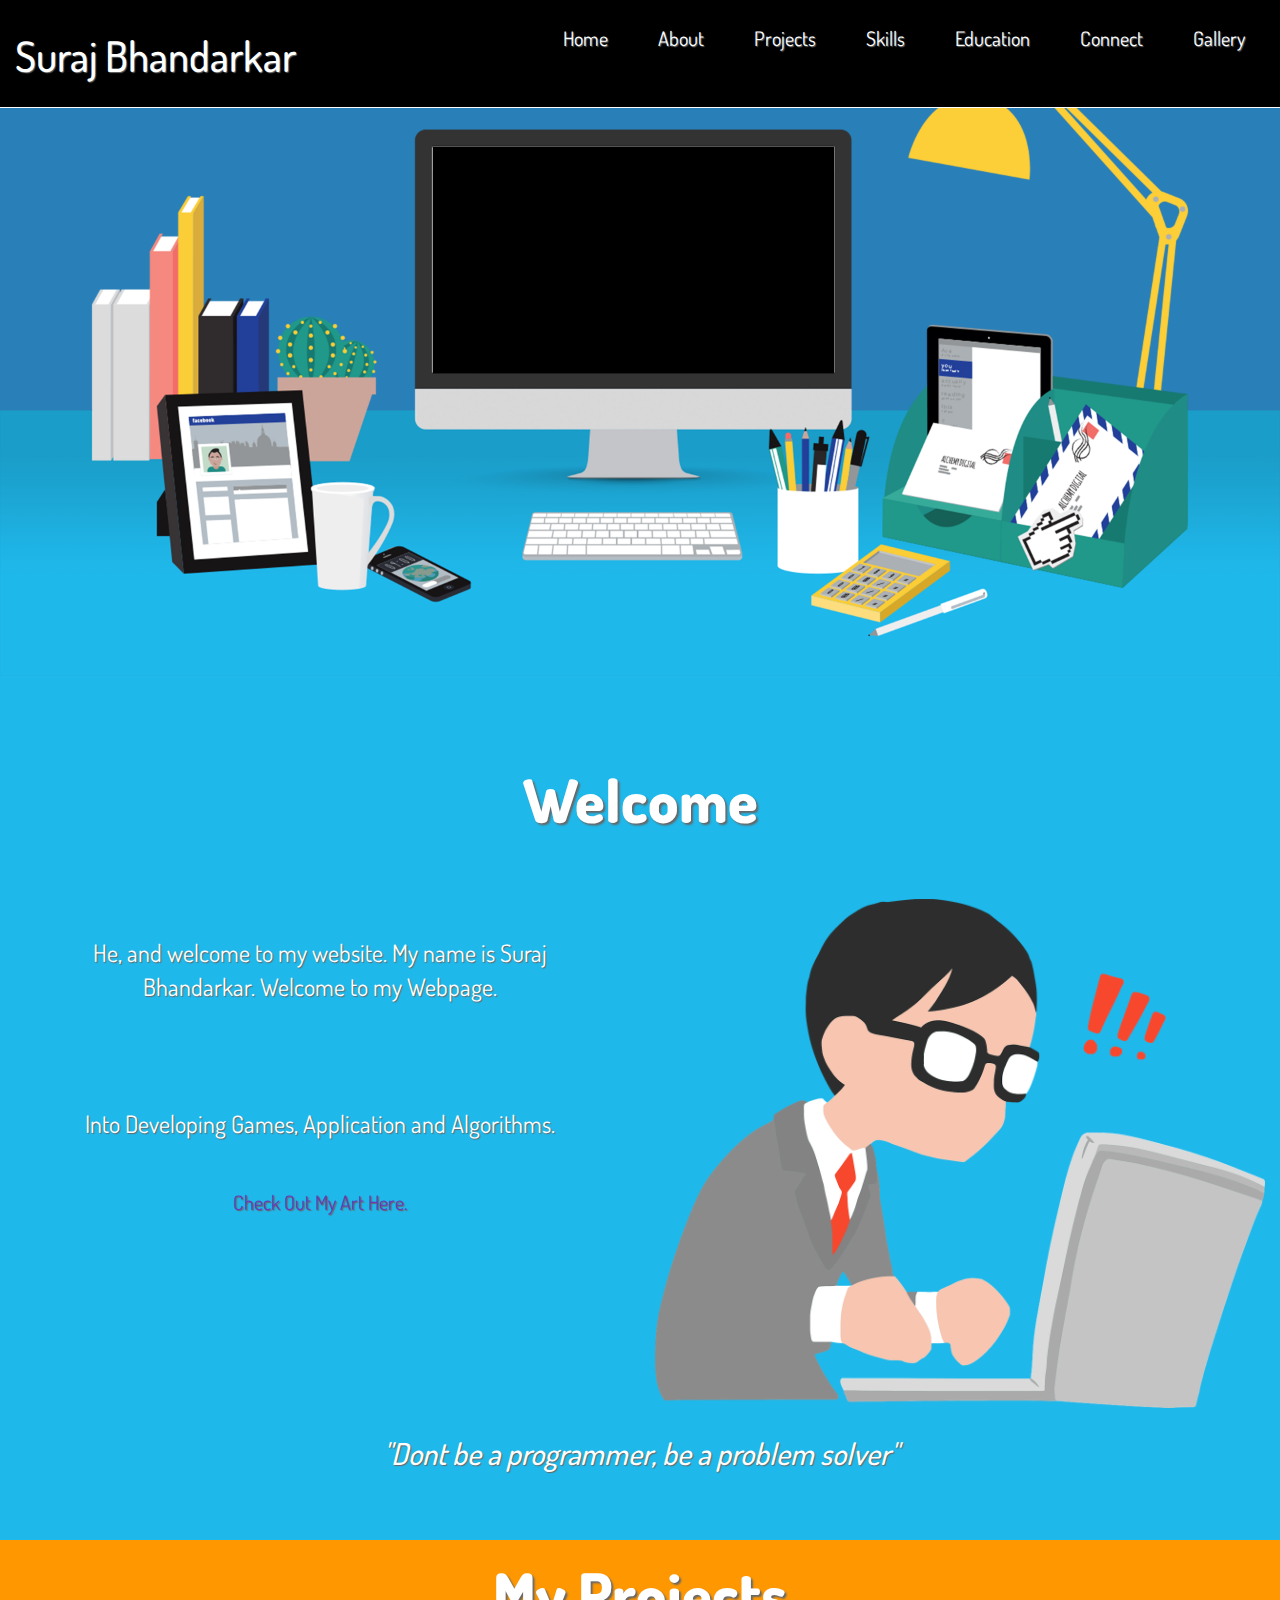
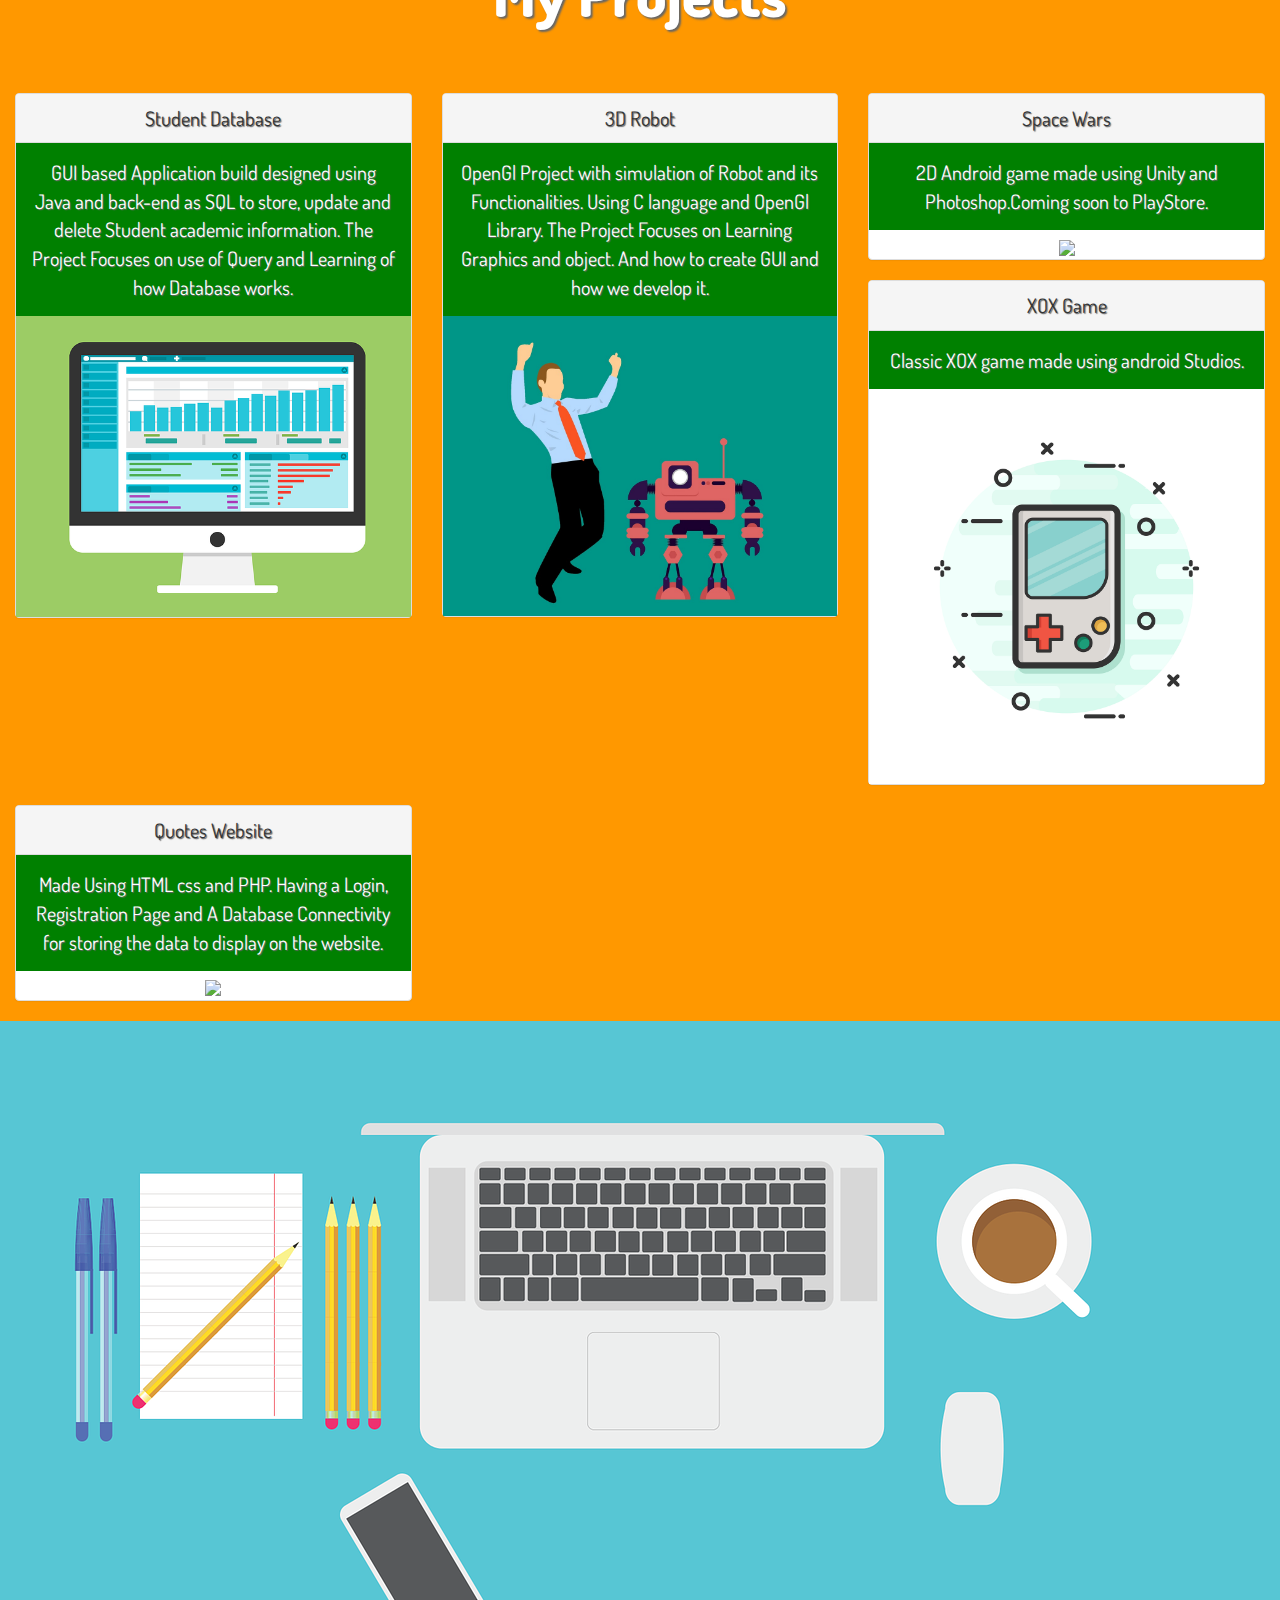
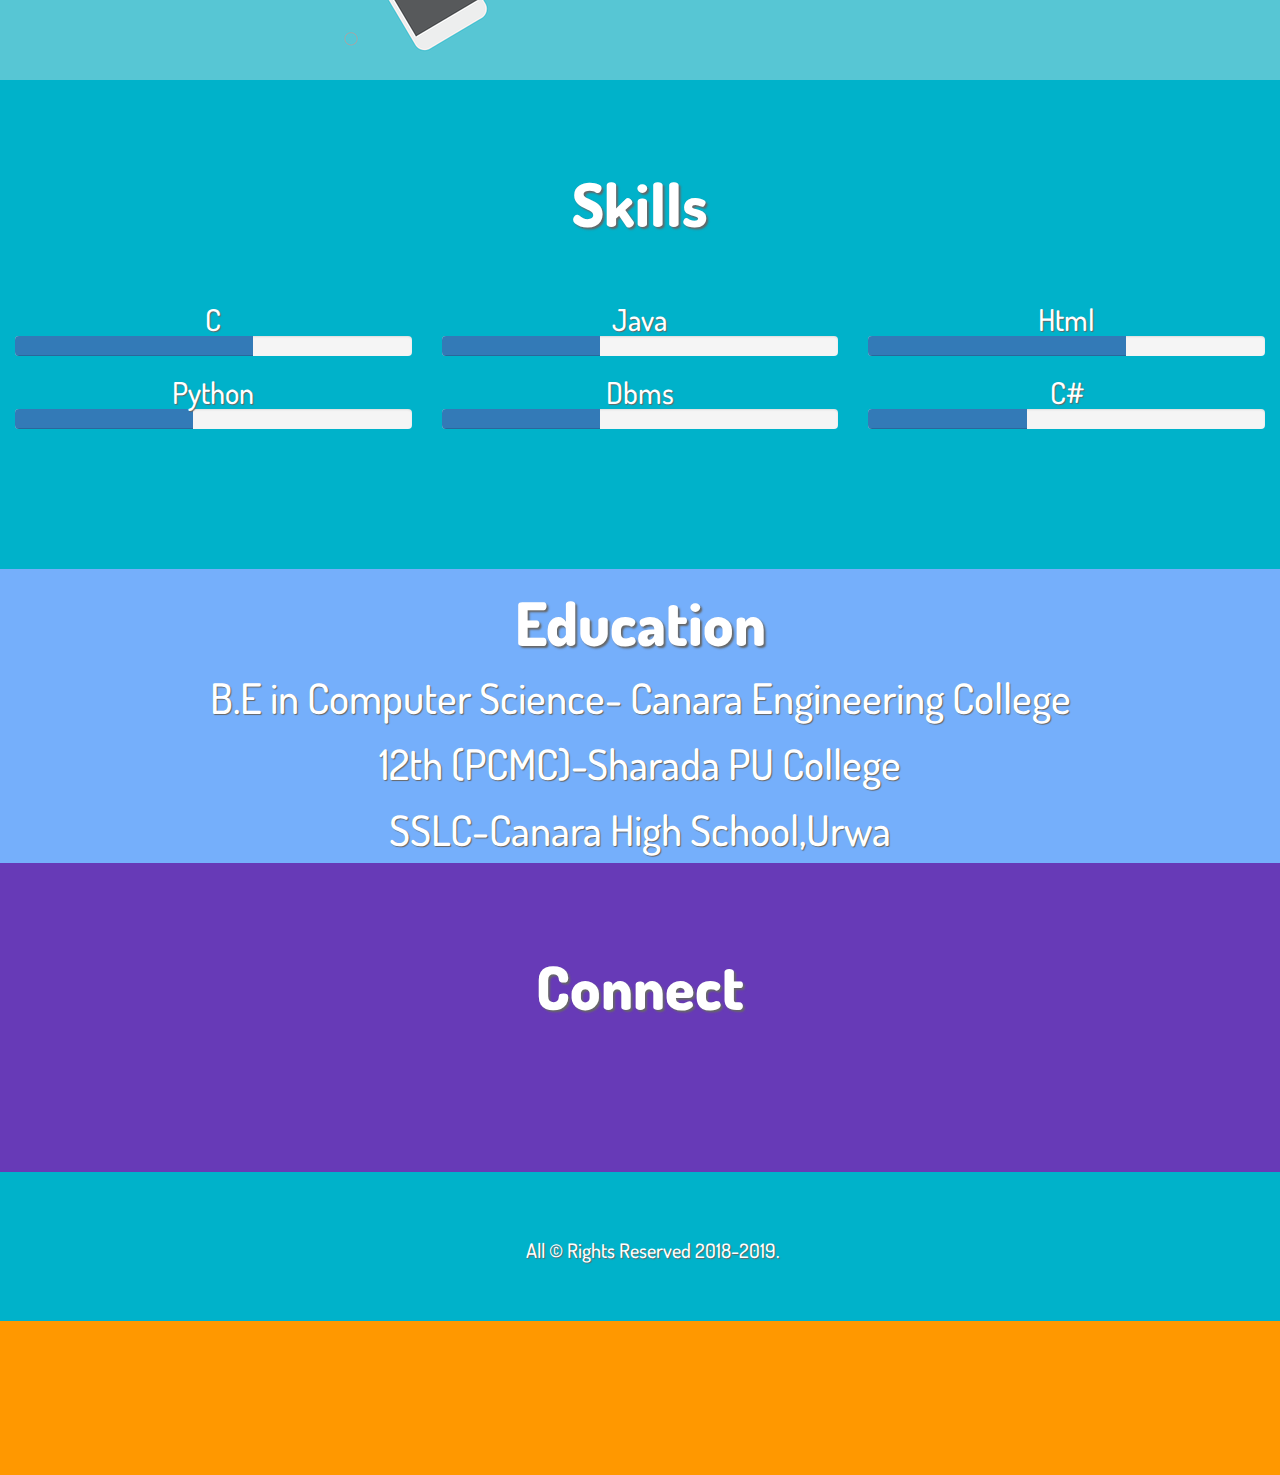
==== commit ee7fba0a: "Update index.html" ====
--- a/index.html
+++ b/index.html
@@ -71,9 +71,7 @@
 	<div class="row">
 		<div class="col-md-6">
 			<p>
-				Hi, and welcome to my website. My name is Suraj Bhandarkar  and I am currently 
-				pursuing my B.E in Computer Science & Engineering at 
-				Canara Engineering College.
+				He, and welcome to my website. My name is Suraj Bhandarkar. Welcome to my Webpage.
 <br><br>
 <br><br>
 				Into Developing Games, Application and Algorithms.
@@ -229,9 +227,9 @@
 			<br>
 			<br>
 			<div class="social">
-				<a href="https://www.facebook.com/suraj.bhandarkar.7" target="_blank"><i class="fab fa-facebook"></i></a>
+				<a href="#" target="_blank"><i class="fab fa-facebook"></i></a>
 					<a href=https://twitter.com/bhandarkar13 target="_blank"><i class="fab fa-twitter"></i></a>
-						<a href="https://www.instagram.com/suraj_soul__sbs/?hl=en" target="_blank"><i class="fab fa-instagram"></i></a>
+						<a href="#" target="_blank"><i class="fab fa-instagram"></i></a>
 							<a href="" target="_blank"><i class="fab fa-steam"></i></a>
 								
 		</div>
